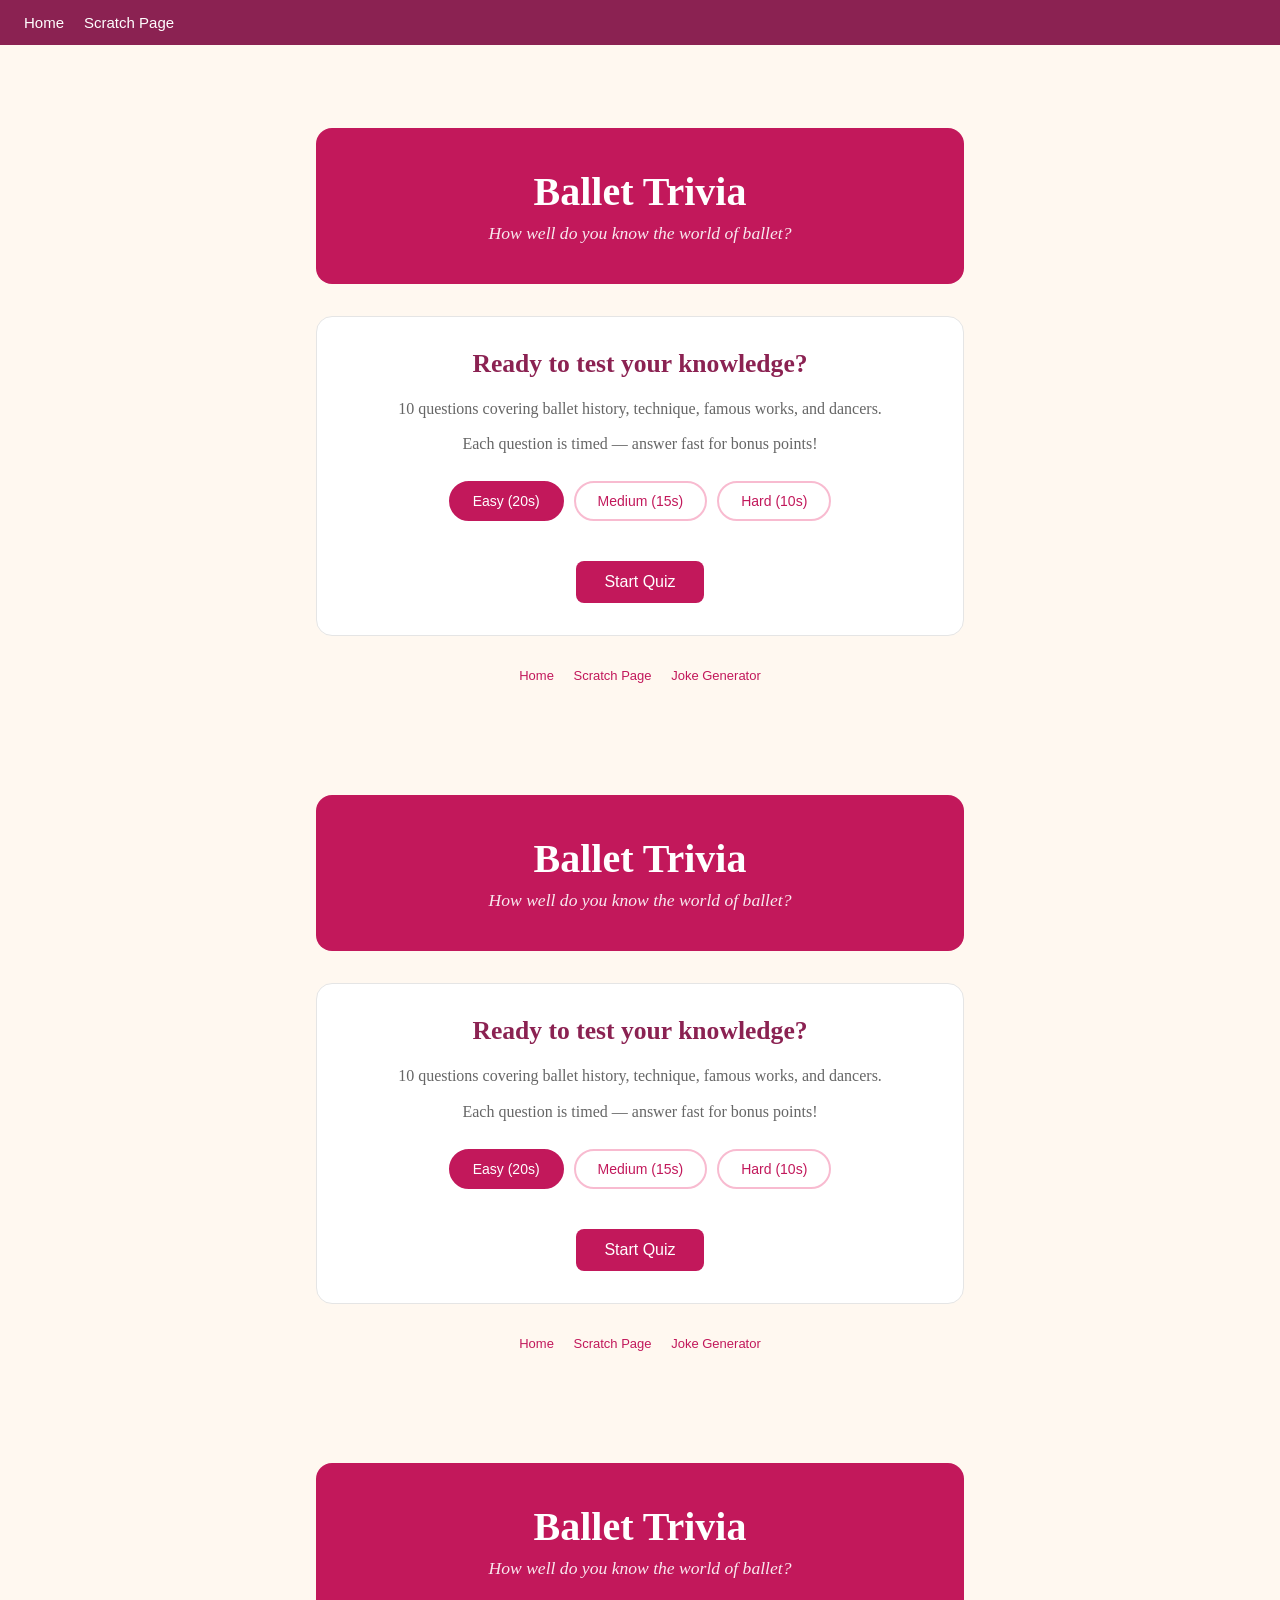
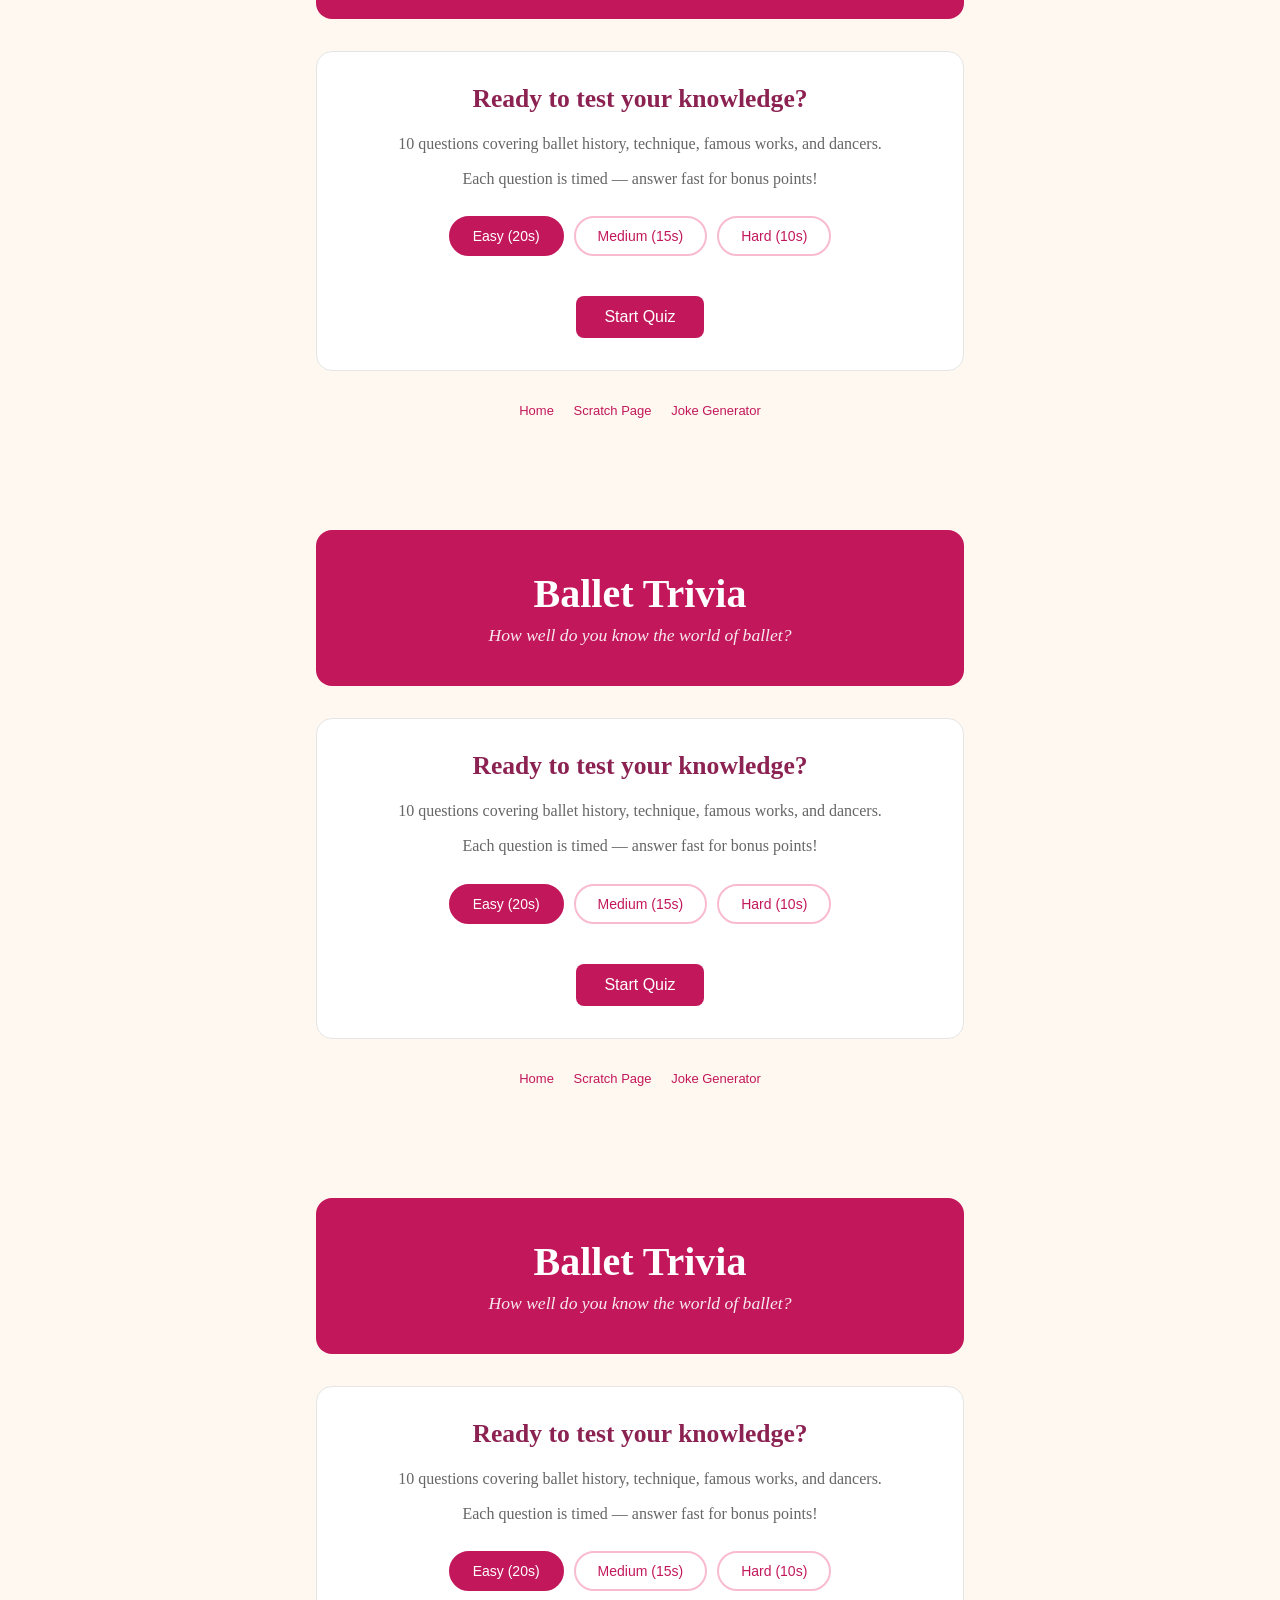
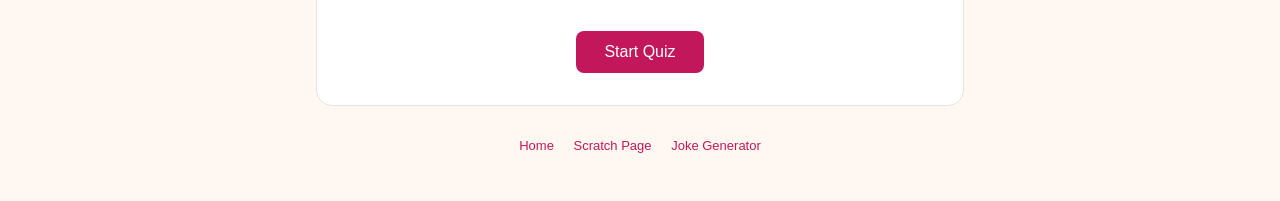
==== ballet-trivia.html @ 0a095e52 "Rename  ballet-trivia.html to ballet-trivia.html" ====
<!DOCTYPE html>
<html lang="en">
<head>
  <meta charset="UTF-8" />
  <meta name="viewport" content="width=device-width, initial-scale=1.0" />
  <title>Ballet Trivia</title>
  <style>
    * { box-sizing: border-box; margin: 0; padding: 0; }

    body {
      font-family: Georgia, serif;
      background-color: #fff8f0;
      color: #2c2c2c;
      min-height: 100vh;
      padding: 2rem 1rem;
    }

    #nav {
      background-color: #8b2252;
      padding: 14px 24px;
      display: flex;
      gap: 20px;
      position: fixed;
      top: 0;
      left: 0;
      right: 0;
      z-index: 100;
    }

    #nav a {
      color: #fff;
      text-decoration: none;
      font-size: 15px;
      font-family: Arial, sans-serif;
    }

    #nav a:hover { text-decoration: underline; }

    #wrapper {
      max-width: 680px;
      margin: 80px auto 0;
      padding: 1rem;
    }

    #hero {
      text-align: center;
      padding: 40px 20px;
      background-color: #c2185b;
      border-radius: 16px;
      color: #fff;
      margin-bottom: 2rem;
    }

    #hero h1 {
      font-size: 2.5rem;
      margin-bottom: 8px;
    }

    #hero p {
      font-size: 1.1rem;
      font-style: italic;
      opacity: 0.9;
    }

    .btn {
      padding: 12px 28px;
      background-color: #c2185b;
      color: #fff;
      border: none;
      border-radius: 8px;
      font-size: 16px;
      cursor: pointer;
      font-family: Arial, sans-serif;
      transition: background 0.2s, transform 0.1s;
      margin-top: 1rem;
    }

    .btn:hover { background-color: #8b2252; }
    .btn:active { transform: scale(0.97); }

    .btn.outline {
      background: #fff;
      color: #c2185b;
      border: 2px solid #c2185b;
    }

    .btn.outline:hover {
      background: #fce4ec;
    }

    #game-area {
      background: #fff;
      border: 1px solid #e5e5e5;
      border-radius: 16px;
      padding: 2rem;
      margin-bottom: 1.5rem;
    }

    #progress-bar-wrap {
      background: #f5e6ea;
      border-radius: 10px;
      height: 10px;
      margin-bottom: 1.5rem;
      overflow: hidden;
    }

    #progress-bar {
      height: 10px;
      background: #c2185b;
      border-radius: 10px;
      transition: width 0.4s;
    }

    #top-row {
      display: flex;
      justify-content: space-between;
      align-items: center;
      margin-bottom: 1.5rem;
      font-family: Arial, sans-serif;
      font-size: 14px;
      color: #888;
    }

    #timer {
      font-size: 22px;
      font-weight: bold;
      color: #c2185b;
      font-family: Arial, sans-serif;
    }

    #timer.warning { color: #e53935; }

    #question-num {
      font-size: 13px;
      color: #aaa;
      font-family: Arial, sans-serif;
    }

    #score-display {
      font-size: 14px;
      color: #8b2252;
      font-family: Arial, sans-serif;
      font-weight: bold;
    }

    #question {
      font-size: 1.3rem;
      line-height: 1.7;
      margin-bottom: 1.5rem;
      color: #2c2c2c;
    }

    .answer-btn {
      display: block;
      width: 100%;
      padding: 14px 18px;
      margin-bottom: 10px;
      background: #fff8f0;
      border: 1.5px solid #f8bbd0;
      border-radius: 10px;
      font-size: 15px;
      font-family: Georgia, serif;
      color: #2c2c2c;
      cursor: pointer;
      text-align: left;
      transition: background 0.15s, border-color 0.15s, transform 0.1s;
    }

    .answer-btn:hover {
      background: #fce4ec;
      border-color: #c2185b;
    }

    .answer-btn:active { transform: scale(0.98); }

    .answer-btn.correct {
      background: #e8f5e9;
      border-color: #43a047;
      color: #2e7d32;
    }

    .answer-btn.wrong {
      background: #ffebee;
      border-color: #e53935;
      color: #b71c1c;
    }

    .answer-btn.disabled {
      cursor: default;
      pointer-events: none;
    }

    #feedback {
      font-size: 15px;
      line-height: 1.6;
      margin-top: 1rem;
      padding: 12px 16px;
      border-radius: 8px;
      font-family: Arial, sans-serif;
      display: none;
    }

    #feedback.correct {
      background: #e8f5e9;
      color: #2e7d32;
      display: block;
    }

    #feedback.wrong {
      background: #ffebee;
      color: #b71c1c;
      display: block;
    }

    #result-area {
      background: #fff;
      border: 1px solid #e5e5e5;
      border-radius: 16px;
      padding: 2.5rem;
      text-align: center;
      display: none;
    }

    #result-area h2 {
      font-size: 2rem;
      color: #c2185b;
      margin-bottom: 1rem;
    }

    #final-score {
      font-size: 3.5rem;
      font-weight: bold;
      color: #8b2252;
      font-family: Arial, sans-serif;
    }

    #result-message {
      font-size: 1.1rem;
      color: #555;
      margin: 1rem 0;
      line-height: 1.7;
    }

    #result-breakdown {
      background: #fff8f0;
      border-radius: 10px;
      padding: 1rem;
      margin: 1rem 0;
      font-family: Arial, sans-serif;
      font-size: 14px;
      color: #888;
    }

    #start-area {
      text-align: center;
      padding: 2rem;
      background: #fff;
      border: 1px solid #e5e5e5;
      border-radius: 16px;
    }

    #start-area h2 {
      font-size: 1.6rem;
      color: #8b2252;
      margin-bottom: 1rem;
    }

    #start-area p {
      color: #666;
      font-size: 1rem;
      line-height: 1.7;
      margin-bottom: 0.5rem;
    }

    #difficulty {
      display: flex;
      gap: 10px;
      justify-content: center;
      flex-wrap: wrap;
      margin: 1.5rem 0;
    }

    .diff-btn {
      padding: 10px 22px;
      border: 2px solid #f8bbd0;
      border-radius: 20px;
      background: #fff;
      color: #c2185b;
      font-size: 14px;
      cursor: pointer;
      font-family: Arial, sans-serif;
      transition: all 0.15s;
    }

    .diff-btn:hover, .diff-btn.selected {
      background: #c2185b;
      color: #fff;
      border-color: #c2185b;
    }

    #footer {
      text-align: center;
      margin-top: 2rem;
      font-size: 13px;
      color: #aaa;
      font-family: Arial, sans-serif;
    }

    #footer a {
      color: #c2185b;
      text-decoration: none;
      margin: 0 8px;
    }
  </style>
</head>
<body>

<div id="nav">
  <a href="index.html">Home</a>
  <a href="scratch.html">Scratch Page</a>
</div>

<div id="wrapper">

  <div id="hero">
    <h1>Ballet Trivia</h1>
    <p>How well do you know the world of ballet?</p>
  </div>

  <div id="start-area">
    <h2>Ready to test your knowledge?</h2>
    <p>10 questions covering ballet history, technique, famous works, and dancers.</p>
    <p>Each question is timed — answer fast for bonus points!</p>
    <div id="difficulty">
      <button class="diff-btn selected" onclick="selectDiff(this, 'easy')">Easy (20s)</button>
      <button class="diff-btn" onclick="selectDiff(this, 'medium')">Medium (15s)</button>
      <button class="diff-btn" onclick="selectDiff(this, 'hard')">Hard (10s)</button>
    </div>
    <button class="btn" onclick="startGame()">Start Quiz</button>
  </div>

  <div id="game-area" style="display:none;">
    <div id="progress-bar-wrap">
      <div id="progress-bar" style="width:0%"></div>
    </div>
    <div id="top-row">
      <span id="question-num">Question 1 of 10</span>
      <span id="timer">15</span>
      <span id="score-display">Score: 0</span>
    </div>
    <p id="question"></p>
    <div id="answers"></div>
    <div id="feedback"></div>
    <div style="text-align:right; margin-top:1.5rem;">
      <button class="btn" id="next-btn" onclick="nextQuestion()" style="display:none;">Next Question</button>
    </div>
  </div>

  <div id="result-area">
    <h2>Quiz Complete!</h2>
    <div id="final-score"></div>
    <p id="result-message"></p>
    <div id="result-breakdown"></div>
    <button class="btn" onclick="restartGame()">Play Again</button>
    <button class="btn outline" onclick="window.location.href='scratch.html'" style="margin-left:10px;">Back to Scratch Page</button>
  </div>

  <div id="footer">
    <a href="index.html">Home</a>
    <a href="scratch.html">Scratch Page</a>
    <a href="joke-generator.html">Joke Generator</a>
  </div>

</div>

<script>
  const allQuestions = [
    {
      q: "Which famous ballet features the 'Dance of the Sugar Plum Fairy'?",
      answers: ["Swan Lake", "The Nutcracker", "Sleeping Beauty", "Giselle"],
      correct: 1,
      fact: "The Nutcracker was composed by Tchaikovsky and premiered in 1892. The Sugar Plum Fairy is one of its most iconic characters!"
    },
    {
      q: "What is the French term for a ballet dancer who is on the tips of their toes?",
      answers: ["En pointe", "Arabesque", "Plié", "Tendu"],
      correct: 0,
      fact: "En pointe refers to dancing on the very tips of the toes, supported by specially made pointe shoes with a hardened box."
    },
    {
      q: "Who composed the music for Swan Lake?",
      answers: ["Stravinsky", "Beethoven", "Tchaikovsky", "Mozart"],
      correct: 2,
      fact: "Pyotr Ilyich Tchaikovsky composed Swan Lake in 1875-76. He also composed The Nutcracker and Sleeping Beauty!"
    },
    {
      q: "What is a 'plié' in ballet?",
      answers: ["A jump", "A bending of the knees", "A spin", "A kick"],
      correct: 1,
      fact: "Plié comes from the French word meaning 'bent.' It is a fundamental movement where the dancer bends their knees while keeping their back straight."
    },
    {
      q: "Which ballet school is one of the oldest and most prestigious in the world?",
      answers: ["American Ballet Theatre", "Paris Opera Ballet School", "Bolshoi Ballet Academy", "Royal Ballet School"],
      correct: 1,
      fact: "The Paris Opera Ballet School was founded in 1713, making it one of the oldest ballet schools in the world!"
    },
    {
      q: "What is an 'arabesque' in ballet?",
      answers: ["A type of jump where both feet leave the floor", "A position where one leg is extended behind the body", "A fast spin on one foot", "A movement sliding the foot along the floor"],
      correct: 1,
      fact: "An arabesque is a position where the dancer stands on one leg with the other leg extended behind them at 90 degrees or higher."
    },
    {
      q: "Which famous male ballet dancer is known for defecting from the Soviet Union in 1961?",
      answers: ["Mikhail Baryshnikov", "Rudolf Nureyev", "Vaslav Nijinsky", "Carlos Acosta"],
      correct: 1,
      fact: "Rudolf Nureyev defected from the Soviet Union in 1961 at the Paris airport, becoming one of the most celebrated dancers of the 20th century."
    },
    {
      q: "What does 'pas de deux' mean in ballet?",
      answers: ["Step of one", "Step of two", "Dance of grace", "Jump together"],
      correct: 1,
      fact: "Pas de deux literally means 'step of two' in French. It is a dance duet typically performed by a male and female dancer together."
    },
    {
      q: "Which ballet tells the story of a girl who falls asleep for 100 years?",
      answers: ["Cinderella", "Giselle", "Sleeping Beauty", "The Firebird"],
      correct: 2,
      fact: "Sleeping Beauty (La Belle au Bois Dormant) was choreographed by Marius Petipa with music by Tchaikovsky, premiering in 1890."
    },
    {
      q: "What is the barre in ballet class used for?",
      answers: ["Jumping practice", "Support and balance during warm-up exercises", "Stretching after class", "Spinning practice"],
      correct: 1,
      fact: "The barre is a horizontal handrail used by dancers to maintain balance during warm-up exercises. Every ballet class begins with barre work!"
    },
    {
      q: "What is a 'pirouette' in ballet?",
      answers: ["A leap through the air", "A spin on one leg", "A slide across the floor", "A bow at the end of a performance"],
      correct: 1,
      fact: "A pirouette is a controlled spin on one leg. Dancers can perform multiple rotations in a single pirouette — sometimes more than 10!"
    },
    {
      q: "Which famous ballet company is based in Moscow, Russia?",
      answers: ["Royal Ballet", "Paris Opera Ballet", "Bolshoi Ballet", "New York City Ballet"],
      correct: 2,
      fact: "The Bolshoi Ballet was founded in 1776 and is one of the most famous ballet companies in the world, known for its grand and dramatic style."
    },
    {
      q: "What does 'grand jeté' mean?",
      answers: ["A small hop", "A large leap through the air", "A turn on two feet", "A slow walk across the stage"],
      correct: 1,
      fact: "Grand jeté means 'large throw' in French. It is a big leap where the dancer splits their legs in the air — one of the most spectacular moves in ballet!"
    },
    {
      q: "Who choreographed the original Swan Lake?",
      answers: ["George Balanchine", "Marius Petipa", "Jerome Robbins", "Roland Petit"],
      correct: 1,
      fact: "Marius Petipa, along with Lev Ivanov, choreographed the definitive version of Swan Lake in 1895, which is still performed today."
    },
    {
      q: "What is the name of the villain in Swan Lake?",
      answers: ["Drosselmeyer", "Carabosse", "Von Rothbart", "Loge"],
      correct: 2,
      fact: "Von Rothbart is the evil sorcerer in Swan Lake who transforms Princess Odette into a swan. He is one of ballet's most famous villains!"
    }
  ];

  let questions = [];
  let current = 0;
  let score = 0;
  let timer;
  let timeLeft;
  let difficulty = 'medium';
  let timeLimits = { easy: 20, medium: 15, hard: 10 };
  let answered = false;
  let correct = 0;
  let wrong = 0;

  function selectDiff(btn, d) {
    document.querySelectorAll('.diff-btn').forEach(b => b.classList.remove('selected'));
    btn.classList.add('selected');
    difficulty = d;
  }

  function shuffle(arr) {
    return arr.sort(() => Math.random() - 0.5);
  }

  function startGame() {
    questions = shuffle([...allQuestions]).slice(0, 10);
    current = 0;
    score = 0;
    correct = 0;
    wrong = 0;
    document.getElementById('start-area').style.display = 'none';
    document.getElementById('result-area').style.display = 'none';
    document.getElementById('game-area').style.display = 'block';
    showQuestion();
  }

  function showQuestion() {
    answered = false;
    const q = questions[current];
    document.getElementById('question-num').textContent = `Question ${current + 1} of ${questions.length}`;
    document.getElementById('score-display').textContent = `Score: ${score}`;
    document.getElementById('progress-bar').style.width = `${(current / questions.length) * 100}%`;
    document.getElementById('question').textContent = q.q;
    document.getElementById('feedback').className = '';
    document.getElementById('feedback').style.display = 'none';
    document.getElementById('next-btn').style.display = 'none';

    const answersDiv = document.getElementById('answers');
    answersDiv.innerHTML = '';
    q.answers.forEach((a, i) => {
      const btn = document.createElement('button');
      btn.className = 'answer-btn';
      btn.textContent = a;
      btn.onclick = () => selectAnswer(i);
      answersDiv.appendChild(btn);
    });

    startTimer();
  }

  function startTimer() {
    timeLeft = timeLimits[difficulty];
    const timerEl = document.getElementById('timer');
    timerEl.textContent = timeLeft;
    timerEl.className = '';
    clearInterval(timer);
    timer = setInterval(() => {
      timeLeft--;
      timerEl.textContent = timeLeft;
      if (timeLeft <= 5) timerEl.className = 'warning';
      if (timeLeft <= 0) {
        clearInterval(timer);
        timeOut();
      }
    }, 1000);
  }

  function timeOut() {
    answered = true;
    wrong++;
    const btns = document.querySelectorAll('.answer-btn');
    btns.forEach((b, i) => {
      b.classList.add('disabled');
      if (i === questions[current].correct) b.classList.add('correct');
    });
    const feedback = document.getElementById('feedback');
    feedback.className = 'wrong';
    feedback.textContent = "⏰ Time's up! " + questions[current].fact;
    document.getElementById('next-btn').style.display = 'inline-block';
  }

  function selectAnswer(index) {
    if (answered) return;
    answered = true;
    clearInterval(timer);

    const q = questions[current];
    const btns = document.querySelectorAll('.answer-btn');
    btns.forEach(b => b.classList.add('disabled'));

    const feedback = document.getElementById('feedback');

    if (index === q.correct) {
      btns[index].classList.add('correct');
      const bonus = Math.ceil(timeLeft / 3);
      score += 10 + bonus;
      correct++;
      feedback.className = 'correct';
      feedback.textContent = `✓ Correct! +${10 + bonus} points. ${q.fact}`;
    } else {
      btns[index].classList.add('wrong');
      btns[q.correct].classList.add('correct');
      wrong++;
      feedback.className = 'wrong';
      feedback.textContent = `✗ Not quite! The answer was "${q.answers[q.correct]}". ${q.fact}`;
    }

    document.getElementById('score-display').textContent = `Score: ${score}`;
    document.getElementById('next-btn').style.display = 'inline-block';
  }

  function nextQuestion() {
    current++;
    if (current >= questions.length) {
      showResult();
    } else {
      showQuestion();
    }
  }

  function showResult() {
    clearInterval(timer);
    document.getElementById('game-area').style.display = 'none';
    document.getElementById('result-area').style.display = 'block';
    document.getElementById('progress-bar').style.width = '100%';

    document.getElementById('final-score').textContent = score + ' pts';

    let message = '';
    const pct = correct / questions.length;
    if (pct === 1) message = "Perfect score! You are a true ballet expert — Brynn would be proud!";
    else if (pct >= 0.8) message = "Excellent! You really know your ballet. Just a couple to brush up on!";
    else if (pct >= 0.6) message = "Good job! You know a lot about ballet. Keep dancing and learning!";
    else if (pct >= 0.4) message = "Not bad! Ballet has a rich history — keep exploring and try again!";
    else message = "Keep learning! Ballet is a beautiful art form with so much to discover.";

    document.getElementById('result-message').textContent = message;
    document.getElementById('result-breakdown').innerHTML = `
      Correct: ${correct} &nbsp;|&nbsp; Wrong: ${wrong} &nbsp;|&nbsp; Total Score: ${score} pts
    `;
  }

  function restartGame() {
    document.getElementById('result-area').style.display = 'none';
    document.getElementById('start-area').style.display = 'block';
  }
</script>

</body>
</html> <!DOCTYPE html>
<html lang="en">
<head>
  <meta charset="UTF-8" />
  <meta name="viewport" content="width=device-width, initial-scale=1.0" />
  <title>Ballet Trivia</title>
  <style>
    * { box-sizing: border-box; margin: 0; padding: 0; }

    body {
      font-family: Georgia, serif;
      background-color: #fff8f0;
      color: #2c2c2c;
      min-height: 100vh;
      padding: 2rem 1rem;
    }

    #nav {
      background-color: #8b2252;
      padding: 14px 24px;
      display: flex;
      gap: 20px;
      position: fixed;
      top: 0;
      left: 0;
      right: 0;
      z-index: 100;
    }

    #nav a {
      color: #fff;
      text-decoration: none;
      font-size: 15px;
      font-family: Arial, sans-serif;
    }

    #nav a:hover { text-decoration: underline; }

    #wrapper {
      max-width: 680px;
      margin: 80px auto 0;
      padding: 1rem;
    }

    #hero {
      text-align: center;
      padding: 40px 20px;
      background-color: #c2185b;
      border-radius: 16px;
      color: #fff;
      margin-bottom: 2rem;
    }

    #hero h1 {
      font-size: 2.5rem;
      margin-bottom: 8px;
    }

    #hero p {
      font-size: 1.1rem;
      font-style: italic;
      opacity: 0.9;
    }

    .btn {
      padding: 12px 28px;
      background-color: #c2185b;
      color: #fff;
      border: none;
      border-radius: 8px;
      font-size: 16px;
      cursor: pointer;
      font-family: Arial, sans-serif;
      transition: background 0.2s, transform 0.1s;
      margin-top: 1rem;
    }

    .btn:hover { background-color: #8b2252; }
    .btn:active { transform: scale(0.97); }

    .btn.outline {
      background: #fff;
      color: #c2185b;
      border: 2px solid #c2185b;
    }

    .btn.outline:hover {
      background: #fce4ec;
    }

    #game-area {
      background: #fff;
      border: 1px solid #e5e5e5;
      border-radius: 16px;
      padding: 2rem;
      margin-bottom: 1.5rem;
    }

    #progress-bar-wrap {
      background: #f5e6ea;
      border-radius: 10px;
      height: 10px;
      margin-bottom: 1.5rem;
      overflow: hidden;
    }

    #progress-bar {
      height: 10px;
      background: #c2185b;
      border-radius: 10px;
      transition: width 0.4s;
    }

    #top-row {
      display: flex;
      justify-content: space-between;
      align-items: center;
      margin-bottom: 1.5rem;
      font-family: Arial, sans-serif;
      font-size: 14px;
      color: #888;
    }

    #timer {
      font-size: 22px;
      font-weight: bold;
      color: #c2185b;
      font-family: Arial, sans-serif;
    }

    #timer.warning { color: #e53935; }

    #question-num {
      font-size: 13px;
      color: #aaa;
      font-family: Arial, sans-serif;
    }

    #score-display {
      font-size: 14px;
      color: #8b2252;
      font-family: Arial, sans-serif;
      font-weight: bold;
    }

    #question {
      font-size: 1.3rem;
      line-height: 1.7;
      margin-bottom: 1.5rem;
      color: #2c2c2c;
    }

    .answer-btn {
      display: block;
      width: 100%;
      padding: 14px 18px;
      margin-bottom: 10px;
      background: #fff8f0;
      border: 1.5px solid #f8bbd0;
      border-radius: 10px;
      font-size: 15px;
      font-family: Georgia, serif;
      color: #2c2c2c;
      cursor: pointer;
      text-align: left;
      transition: background 0.15s, border-color 0.15s, transform 0.1s;
    }

    .answer-btn:hover {
      background: #fce4ec;
      border-color: #c2185b;
    }

    .answer-btn:active { transform: scale(0.98); }

    .answer-btn.correct {
      background: #e8f5e9;
      border-color: #43a047;
      color: #2e7d32;
    }

    .answer-btn.wrong {
      background: #ffebee;
      border-color: #e53935;
      color: #b71c1c;
    }

    .answer-btn.disabled {
      cursor: default;
      pointer-events: none;
    }

    #feedback {
      font-size: 15px;
      line-height: 1.6;
      margin-top: 1rem;
      padding: 12px 16px;
      border-radius: 8px;
      font-family: Arial, sans-serif;
      display: none;
    }

    #feedback.correct {
      background: #e8f5e9;
      color: #2e7d32;
      display: block;
    }

    #feedback.wrong {
      background: #ffebee;
      color: #b71c1c;
      display: block;
    }

    #result-area {
      background: #fff;
      border: 1px solid #e5e5e5;
      border-radius: 16px;
      padding: 2.5rem;
      text-align: center;
      display: none;
    }

    #result-area h2 {
      font-size: 2rem;
      color: #c2185b;
      margin-bottom: 1rem;
    }

    #final-score {
      font-size: 3.5rem;
      font-weight: bold;
      color: #8b2252;
      font-family: Arial, sans-serif;
    }

    #result-message {
      font-size: 1.1rem;
      color: #555;
      margin: 1rem 0;
      line-height: 1.7;
    }

    #result-breakdown {
      background: #fff8f0;
      border-radius: 10px;
      padding: 1rem;
      margin: 1rem 0;
      font-family: Arial, sans-serif;
      font-size: 14px;
      color: #888;
    }

    #start-area {
      text-align: center;
      padding: 2rem;
      background: #fff;
      border: 1px solid #e5e5e5;
      border-radius: 16px;
    }

    #start-area h2 {
      font-size: 1.6rem;
      color: #8b2252;
      margin-bottom: 1rem;
    }

    #start-area p {
      color: #666;
      font-size: 1rem;
      line-height: 1.7;
      margin-bottom: 0.5rem;
    }

    #difficulty {
      display: flex;
      gap: 10px;
      justify-content: center;
      flex-wrap: wrap;
      margin: 1.5rem 0;
    }

    .diff-btn {
      padding: 10px 22px;
      border: 2px solid #f8bbd0;
      border-radius: 20px;
      background: #fff;
      color: #c2185b;
      font-size: 14px;
      cursor: pointer;
      font-family: Arial, sans-serif;
      transition: all 0.15s;
    }

    .diff-btn:hover, .diff-btn.selected {
      background: #c2185b;
      color: #fff;
      border-color: #c2185b;
    }

    #footer {
      text-align: center;
      margin-top: 2rem;
      font-size: 13px;
      color: #aaa;
      font-family: Arial, sans-serif;
    }

    #footer a {
      color: #c2185b;
      text-decoration: none;
      margin: 0 8px;
    }
  </style>
</head>
<body>

<div id="nav">
  <a href="index.html">Home</a>
  <a href="scratch.html">Scratch Page</a>
</div>

<div id="wrapper">

  <div id="hero">
    <h1>Ballet Trivia</h1>
    <p>How well do you know the world of ballet?</p>
  </div>

  <div id="start-area">
    <h2>Ready to test your knowledge?</h2>
    <p>10 questions covering ballet history, technique, famous works, and dancers.</p>
    <p>Each question is timed — answer fast for bonus points!</p>
    <div id="difficulty">
      <button class="diff-btn selected" onclick="selectDiff(this, 'easy')">Easy (20s)</button>
      <button class="diff-btn" onclick="selectDiff(this, 'medium')">Medium (15s)</button>
      <button class="diff-btn" onclick="selectDiff(this, 'hard')">Hard (10s)</button>
    </div>
    <button class="btn" onclick="startGame()">Start Quiz</button>
  </div>

  <div id="game-area" style="display:none;">
    <div id="progress-bar-wrap">
      <div id="progress-bar" style="width:0%"></div>
    </div>
    <div id="top-row">
      <span id="question-num">Question 1 of 10</span>
      <span id="timer">15</span>
      <span id="score-display">Score: 0</span>
    </div>
    <p id="question"></p>
    <div id="answers"></div>
    <div id="feedback"></div>
    <div style="text-align:right; margin-top:1.5rem;">
      <button class="btn" id="next-btn" onclick="nextQuestion()" style="display:none;">Next Question</button>
    </div>
  </div>

  <div id="result-area">
    <h2>Quiz Complete!</h2>
    <div id="final-score"></div>
    <p id="result-message"></p>
    <div id="result-breakdown"></div>
    <button class="btn" onclick="restartGame()">Play Again</button>
    <button class="btn outline" onclick="window.location.href='scratch.html'" style="margin-left:10px;">Back to Scratch Page</button>
  </div>

  <div id="footer">
    <a href="index.html">Home</a>
    <a href="scratch.html">Scratch Page</a>
    <a href="joke-generator.html">Joke Generator</a>
  </div>

</div>

<script>
  const allQuestions = [
    {
      q: "Which famous ballet features the 'Dance of the Sugar Plum Fairy'?",
      answers: ["Swan Lake", "The Nutcracker", "Sleeping Beauty", "Giselle"],
      correct: 1,
      fact: "The Nutcracker was composed by Tchaikovsky and premiered in 1892. The Sugar Plum Fairy is one of its most iconic characters!"
    },
    {
      q: "What is the French term for a ballet dancer who is on the tips of their toes?",
      answers: ["En pointe", "Arabesque", "Plié", "Tendu"],
      correct: 0,
      fact: "En pointe refers to dancing on the very tips of the toes, supported by specially made pointe shoes with a hardened box."
    },
    {
      q: "Who composed the music for Swan Lake?",
      answers: ["Stravinsky", "Beethoven", "Tchaikovsky", "Mozart"],
      correct: 2,
      fact: "Pyotr Ilyich Tchaikovsky composed Swan Lake in 1875-76. He also composed The Nutcracker and Sleeping Beauty!"
    },
    {
      q: "What is a 'plié' in ballet?",
      answers: ["A jump", "A bending of the knees", "A spin", "A kick"],
      correct: 1,
      fact: "Plié comes from the French word meaning 'bent.' It is a fundamental movement where the dancer bends their knees while keeping their back straight."
    },
    {
      q: "Which ballet school is one of the oldest and most prestigious in the world?",
      answers: ["American Ballet Theatre", "Paris Opera Ballet School", "Bolshoi Ballet Academy", "Royal Ballet School"],
      correct: 1,
      fact: "The Paris Opera Ballet School was founded in 1713, making it one of the oldest ballet schools in the world!"
    },
    {
      q: "What is an 'arabesque' in ballet?",
      answers: ["A type of jump where both feet leave the floor", "A position where one leg is extended behind the body", "A fast spin on one foot", "A movement sliding the foot along the floor"],
      correct: 1,
      fact: "An arabesque is a position where the dancer stands on one leg with the other leg extended behind them at 90 degrees or higher."
    },
    {
      q: "Which famous male ballet dancer is known for defecting from the Soviet Union in 1961?",
      answers: ["Mikhail Baryshnikov", "Rudolf Nureyev", "Vaslav Nijinsky", "Carlos Acosta"],
      correct: 1,
      fact: "Rudolf Nureyev defected from the Soviet Union in 1961 at the Paris airport, becoming one of the most celebrated dancers of the 20th century."
    },
    {
      q: "What does 'pas de deux' mean in ballet?",
      answers: ["Step of one", "Step of two", "Dance of grace", "Jump together"],
      correct: 1,
      fact: "Pas de deux literally means 'step of two' in French. It is a dance duet typically performed by a male and female dancer together."
    },
    {
      q: "Which ballet tells the story of a girl who falls asleep for 100 years?",
      answers: ["Cinderella", "Giselle", "Sleeping Beauty", "The Firebird"],
      correct: 2,
      fact: "Sleeping Beauty (La Belle au Bois Dormant) was choreographed by Marius Petipa with music by Tchaikovsky, premiering in 1890."
    },
    {
      q: "What is the barre in ballet class used for?",
      answers: ["Jumping practice", "Support and balance during warm-up exercises", "Stretching after class", "Spinning practice"],
      correct: 1,
      fact: "The barre is a horizontal handrail used by dancers to maintain balance during warm-up exercises. Every ballet class begins with barre work!"
    },
    {
      q: "What is a 'pirouette' in ballet?",
      answers: ["A leap through the air", "A spin on one leg", "A slide across the floor", "A bow at the end of a performance"],
      correct: 1,
      fact: "A pirouette is a controlled spin on one leg. Dancers can perform multiple rotations in a single pirouette — sometimes more than 10!"
    },
    {
      q: "Which famous ballet company is based in Moscow, Russia?",
      answers: ["Royal Ballet", "Paris Opera Ballet", "Bolshoi Ballet", "New York City Ballet"],
      correct: 2,
      fact: "The Bolshoi Ballet was founded in 1776 and is one of the most famous ballet companies in the world, known for its grand and dramatic style."
    },
    {
      q: "What does 'grand jeté' mean?",
      answers: ["A small hop", "A large leap through the air", "A turn on two feet", "A slow walk across the stage"],
      correct: 1,
      fact: "Grand jeté means 'large throw' in French. It is a big leap where the dancer splits their legs in the air — one of the most spectacular moves in ballet!"
    },
    {
      q: "Who choreographed the original Swan Lake?",
      answers: ["George Balanchine", "Marius Petipa", "Jerome Robbins", "Roland Petit"],
      correct: 1,
      fact: "Marius Petipa, along with Lev Ivanov, choreographed the definitive version of Swan Lake in 1895, which is still performed today."
    },
    {
      q: "What is the name of the villain in Swan Lake?",
      answers: ["Drosselmeyer", "Carabosse", "Von Rothbart", "Loge"],
      correct: 2,
      fact: "Von Rothbart is the evil sorcerer in Swan Lake who transforms Princess Odette into a swan. He is one of ballet's most famous villains!"
    }
  ];

  let questions = [];
  let current = 0;
  let score = 0;
  let timer;
  let timeLeft;
  let difficulty = 'medium';
  let timeLimits = { easy: 20, medium: 15, hard: 10 };
  let answered = false;
  let correct = 0;
  let wrong = 0;

  function selectDiff(btn, d) {
    document.querySelectorAll('.diff-btn').forEach(b => b.classList.remove('selected'));
    btn.classList.add('selected');
    difficulty = d;
  }

  function shuffle(arr) {
    return arr.sort(() => Math.random() - 0.5);
  }

  function startGame() {
    questions = shuffle([...allQuestions]).slice(0, 10);
    current = 0;
    score = 0;
    correct = 0;
    wrong = 0;
    document.getElementById('start-area').style.display = 'none';
    document.getElementById('result-area').style.display = 'none';
    document.getElementById('game-area').style.display = 'block';
    showQuestion();
  }

  function showQuestion() {
    answered = false;
    const q = questions[current];
    document.getElementById('question-num').textContent = `Question ${current + 1} of ${questions.length}`;
    document.getElementById('score-display').textContent = `Score: ${score}`;
    document.getElementById('progress-bar').style.width = `${(current / questions.length) * 100}%`;
    document.getElementById('question').textContent = q.q;
    document.getElementById('feedback').className = '';
    document.getElementById('feedback').style.display = 'none';
    document.getElementById('next-btn').style.display = 'none';

    const answersDiv = document.getElementById('answers');
    answersDiv.innerHTML = '';
    q.answers.forEach((a, i) => {
      const btn = document.createElement('button');
      btn.className = 'answer-btn';
      btn.textContent = a;
      btn.onclick = () => selectAnswer(i);
      answersDiv.appendChild(btn);
    });

    startTimer();
  }

  function startTimer() {
    timeLeft = timeLimits[difficulty];
    const timerEl = document.getElementById('timer');
    timerEl.textContent = timeLeft;
    timerEl.className = '';
    clearInterval(timer);
    timer = setInterval(() => {
      timeLeft--;
      timerEl.textContent = timeLeft;
      if (timeLeft <= 5) timerEl.className = 'warning';
      if (timeLeft <= 0) {
        clearInterval(timer);
        timeOut();
      }
    }, 1000);
  }

  function timeOut() {
    answered = true;
    wrong++;
    const btns = document.querySelectorAll('.answer-btn');
    btns.forEach((b, i) => {
      b.classList.add('disabled');
      if (i === questions[current].correct) b.classList.add('correct');
    });
    const feedback = document.getElementById('feedback');
    feedback.className = 'wrong';
    feedback.textContent = "⏰ Time's up! " + questions[current].fact;
    document.getElementById('next-btn').style.display = 'inline-block';
  }

  function selectAnswer(index) {
    if (answered) return;
    answered = true;
    clearInterval(timer);

    const q = questions[current];
    const btns = document.querySelectorAll('.answer-btn');
    btns.forEach(b => b.classList.add('disabled'));

    const feedback = document.getElementById('feedback');

    if (index === q.correct) {
      btns[index].classList.add('correct');
      const bonus = Math.ceil(timeLeft / 3);
      score += 10 + bonus;
      correct++;
      feedback.className = 'correct';
      feedback.textContent = `✓ Correct! +${10 + bonus} points. ${q.fact}`;
    } else {
      btns[index].classList.add('wrong');
      btns[q.correct].classList.add('correct');
      wrong++;
      feedback.className = 'wrong';
      feedback.textContent = `✗ Not quite! The answer was "${q.answers[q.correct]}". ${q.fact}`;
    }

    document.getElementById('score-display').textContent = `Score: ${score}`;
    document.getElementById('next-btn').style.display = 'inline-block';
  }

  function nextQuestion() {
    current++;
    if (current >= questions.length) {
      showResult();
    } else {
      showQuestion();
    }
  }

  function showResult() {
    clearInterval(timer);
    document.getElementById('game-area').style.display = 'none';
    document.getElementById('result-area').style.display = 'block';
    document.getElementById('progress-bar').style.width = '100%';

    document.getElementById('final-score').textContent = score + ' pts';

    let message = '';
    const pct = correct / questions.length;
    if (pct === 1) message = "Perfect score! You are a true ballet expert — Brynn would be proud!";
    else if (pct >= 0.8) message = "Excellent! You really know your ballet. Just a couple to brush up on!";
    else if (pct >= 0.6) message = "Good job! You know a lot about ballet. Keep dancing and learning!";
    else if (pct >= 0.4) message = "Not bad! Ballet has a rich history — keep exploring and try again!";
    else message = "Keep learning! Ballet is a beautiful art form with so much to discover.";

    document.getElementById('result-message').textContent = message;
    document.getElementById('result-breakdown').innerHTML = `
      Correct: ${correct} &nbsp;|&nbsp; Wrong: ${wrong} &nbsp;|&nbsp; Total Score: ${score} pts
    `;
  }

  function restartGame() {
    document.getElementById('result-area').style.display = 'none';
    document.getElementById('start-area').style.display = 'block';
  }
</script>

</body>
</html><!DOCTYPE html>
<html lang="en">
<head>
  <meta charset="UTF-8" />
  <meta name="viewport" content="width=device-width, initial-scale=1.0" />
  <title>Ballet Trivia</title>
  <style>
    * { box-sizing: border-box; margin: 0; padding: 0; }

    body {
      font-family: Georgia, serif;
      background-color: #fff8f0;
      color: #2c2c2c;
      min-height: 100vh;
      padding: 2rem 1rem;
    }

    #nav {
      background-color: #8b2252;
      padding: 14px 24px;
      display: flex;
      gap: 20px;
      position: fixed;
      top: 0;
      left: 0;
      right: 0;
      z-index: 100;
    }

    #nav a {
      color: #fff;
      text-decoration: none;
      font-size: 15px;
      font-family: Arial, sans-serif;
    }

    #nav a:hover { text-decoration: underline; }

    #wrapper {
      max-width: 680px;
      margin: 80px auto 0;
      padding: 1rem;
    }

    #hero {
      text-align: center;
      padding: 40px 20px;
      background-color: #c2185b;
      border-radius: 16px;
      color: #fff;
      margin-bottom: 2rem;
    }

    #hero h1 {
      font-size: 2.5rem;
      margin-bottom: 8px;
    }

    #hero p {
      font-size: 1.1rem;
      font-style: italic;
      opacity: 0.9;
    }

    .btn {
      padding: 12px 28px;
      background-color: #c2185b;
      color: #fff;
      border: none;
      border-radius: 8px;
      font-size: 16px;
      cursor: pointer;
      font-family: Arial, sans-serif;
      transition: background 0.2s, transform 0.1s;
      margin-top: 1rem;
    }

    .btn:hover { background-color: #8b2252; }
    .btn:active { transform: scale(0.97); }

    .btn.outline {
      background: #fff;
      color: #c2185b;
      border: 2px solid #c2185b;
    }

    .btn.outline:hover {
      background: #fce4ec;
    }

    #game-area {
      background: #fff;
      border: 1px solid #e5e5e5;
      border-radius: 16px;
      padding: 2rem;
      margin-bottom: 1.5rem;
    }

    #progress-bar-wrap {
      background: #f5e6ea;
      border-radius: 10px;
      height: 10px;
      margin-bottom: 1.5rem;
      overflow: hidden;
    }

    #progress-bar {
      height: 10px;
      background: #c2185b;
      border-radius: 10px;
      transition: width 0.4s;
    }

    #top-row {
      display: flex;
      justify-content: space-between;
      align-items: center;
      margin-bottom: 1.5rem;
      font-family: Arial, sans-serif;
      font-size: 14px;
      color: #888;
    }

    #timer {
      font-size: 22px;
      font-weight: bold;
      color: #c2185b;
      font-family: Arial, sans-serif;
    }

    #timer.warning { color: #e53935; }

    #question-num {
      font-size: 13px;
      color: #aaa;
      font-family: Arial, sans-serif;
    }

    #score-display {
      font-size: 14px;
      color: #8b2252;
      font-family: Arial, sans-serif;
      font-weight: bold;
    }

    #question {
      font-size: 1.3rem;
      line-height: 1.7;
      margin-bottom: 1.5rem;
      color: #2c2c2c;
    }

    .answer-btn {
      display: block;
      width: 100%;
      padding: 14px 18px;
      margin-bottom: 10px;
      background: #fff8f0;
      border: 1.5px solid #f8bbd0;
      border-radius: 10px;
      font-size: 15px;
      font-family: Georgia, serif;
      color: #2c2c2c;
      cursor: pointer;
      text-align: left;
      transition: background 0.15s, border-color 0.15s, transform 0.1s;
    }

    .answer-btn:hover {
      background: #fce4ec;
      border-color: #c2185b;
    }

    .answer-btn:active { transform: scale(0.98); }

    .answer-btn.correct {
      background: #e8f5e9;
      border-color: #43a047;
      color: #2e7d32;
    }

    .answer-btn.wrong {
      background: #ffebee;
      border-color: #e53935;
      color: #b71c1c;
    }

    .answer-btn.disabled {
      cursor: default;
      pointer-events: none;
    }

    #feedback {
      font-size: 15px;
      line-height: 1.6;
      margin-top: 1rem;
      padding: 12px 16px;
      border-radius: 8px;
      font-family: Arial, sans-serif;
      display: none;
    }

    #feedback.correct {
      background: #e8f5e9;
      color: #2e7d32;
      display: block;
    }

    #feedback.wrong {
      background: #ffebee;
      color: #b71c1c;
      display: block;
    }

    #result-area {
      background: #fff;
      border: 1px solid #e5e5e5;
      border-radius: 16px;
      padding: 2.5rem;
      text-align: center;
      display: none;
    }

    #result-area h2 {
      font-size: 2rem;
      color: #c2185b;
      margin-bottom: 1rem;
    }

    #final-score {
      font-size: 3.5rem;
      font-weight: bold;
      color: #8b2252;
      font-family: Arial, sans-serif;
    }

    #result-message {
      font-size: 1.1rem;
      color: #555;
      margin: 1rem 0;
      line-height: 1.7;
    }

    #result-breakdown {
      background: #fff8f0;
      border-radius: 10px;
      padding: 1rem;
      margin: 1rem 0;
      font-family: Arial, sans-serif;
      font-size: 14px;
      color: #888;
    }

    #start-area {
      text-align: center;
      padding: 2rem;
      background: #fff;
      border: 1px solid #e5e5e5;
      border-radius: 16px;
    }

    #start-area h2 {
      font-size: 1.6rem;
      color: #8b2252;
      margin-bottom: 1rem;
    }

    #start-area p {
      color: #666;
      font-size: 1rem;
      line-height: 1.7;
      margin-bottom: 0.5rem;
    }

    #difficulty {
      display: flex;
      gap: 10px;
      justify-content: center;
      flex-wrap: wrap;
      margin: 1.5rem 0;
    }

    .diff-btn {
      padding: 10px 22px;
      border: 2px solid #f8bbd0;
      border-radius: 20px;
      background: #fff;
      color: #c2185b;
      font-size: 14px;
      cursor: pointer;
      font-family: Arial, sans-serif;
      transition: all 0.15s;
    }

    .diff-btn:hover, .diff-btn.selected {
      background: #c2185b;
      color: #fff;
      border-color: #c2185b;
    }

    #footer {
      text-align: center;
      margin-top: 2rem;
      font-size: 13px;
      color: #aaa;
      font-family: Arial, sans-serif;
    }

    #footer a {
      color: #c2185b;
      text-decoration: none;
      margin: 0 8px;
    }
  </style>
</head>
<body>

<div id="nav">
  <a href="index.html">Home</a>
  <a href="scratch.html">Scratch Page</a>
</div>

<div id="wrapper">

  <div id="hero">
    <h1>Ballet Trivia</h1>
    <p>How well do you know the world of ballet?</p>
  </div>

  <div id="start-area">
    <h2>Ready to test your knowledge?</h2>
    <p>10 questions covering ballet history, technique, famous works, and dancers.</p>
    <p>Each question is timed — answer fast for bonus points!</p>
    <div id="difficulty">
      <button class="diff-btn selected" onclick="selectDiff(this, 'easy')">Easy (20s)</button>
      <button class="diff-btn" onclick="selectDiff(this, 'medium')">Medium (15s)</button>
      <button class="diff-btn" onclick="selectDiff(this, 'hard')">Hard (10s)</button>
    </div>
    <button class="btn" onclick="startGame()">Start Quiz</button>
  </div>

  <div id="game-area" style="display:none;">
    <div id="progress-bar-wrap">
      <div id="progress-bar" style="width:0%"></div>
    </div>
    <div id="top-row">
      <span id="question-num">Question 1 of 10</span>
      <span id="timer">15</span>
      <span id="score-display">Score: 0</span>
    </div>
    <p id="question"></p>
    <div id="answers"></div>
    <div id="feedback"></div>
    <div style="text-align:right; margin-top:1.5rem;">
      <button class="btn" id="next-btn" onclick="nextQuestion()" style="display:none;">Next Question</button>
    </div>
  </div>

  <div id="result-area">
    <h2>Quiz Complete!</h2>
    <div id="final-score"></div>
    <p id="result-message"></p>
    <div id="result-breakdown"></div>
    <button class="btn" onclick="restartGame()">Play Again</button>
    <button class="btn outline" onclick="window.location.href='scratch.html'" style="margin-left:10px;">Back to Scratch Page</button>
  </div>

  <div id="footer">
    <a href="index.html">Home</a>
    <a href="scratch.html">Scratch Page</a>
    <a href="joke-generator.html">Joke Generator</a>
  </div>

</div>

<script>
  const allQuestions = [
    {
      q: "Which famous ballet features the 'Dance of the Sugar Plum Fairy'?",
      answers: ["Swan Lake", "The Nutcracker", "Sleeping Beauty", "Giselle"],
      correct: 1,
      fact: "The Nutcracker was composed by Tchaikovsky and premiered in 1892. The Sugar Plum Fairy is one of its most iconic characters!"
    },
    {
      q: "What is the French term for a ballet dancer who is on the tips of their toes?",
      answers: ["En pointe", "Arabesque", "Plié", "Tendu"],
      correct: 0,
      fact: "En pointe refers to dancing on the very tips of the toes, supported by specially made pointe shoes with a hardened box."
    },
    {
      q: "Who composed the music for Swan Lake?",
      answers: ["Stravinsky", "Beethoven", "Tchaikovsky", "Mozart"],
      correct: 2,
      fact: "Pyotr Ilyich Tchaikovsky composed Swan Lake in 1875-76. He also composed The Nutcracker and Sleeping Beauty!"
    },
    {
      q: "What is a 'plié' in ballet?",
      answers: ["A jump", "A bending of the knees", "A spin", "A kick"],
      correct: 1,
      fact: "Plié comes from the French word meaning 'bent.' It is a fundamental movement where the dancer bends their knees while keeping their back straight."
    },
    {
      q: "Which ballet school is one of the oldest and most prestigious in the world?",
      answers: ["American Ballet Theatre", "Paris Opera Ballet School", "Bolshoi Ballet Academy", "Royal Ballet School"],
      correct: 1,
      fact: "The Paris Opera Ballet School was founded in 1713, making it one of the oldest ballet schools in the world!"
    },
    {
      q: "What is an 'arabesque' in ballet?",
      answers: ["A type of jump where both feet leave the floor", "A position where one leg is extended behind the body", "A fast spin on one foot", "A movement sliding the foot along the floor"],
      correct: 1,
      fact: "An arabesque is a position where the dancer stands on one leg with the other leg extended behind them at 90 degrees or higher."
    },
    {
      q: "Which famous male ballet dancer is known for defecting from the Soviet Union in 1961?",
      answers: ["Mikhail Baryshnikov", "Rudolf Nureyev", "Vaslav Nijinsky", "Carlos Acosta"],
      correct: 1,
      fact: "Rudolf Nureyev defected from the Soviet Union in 1961 at the Paris airport, becoming one of the most celebrated dancers of the 20th century."
    },
    {
      q: "What does 'pas de deux' mean in ballet?",
      answers: ["Step of one", "Step of two", "Dance of grace", "Jump together"],
      correct: 1,
      fact: "Pas de deux literally means 'step of two' in French. It is a dance duet typically performed by a male and female dancer together."
    },
    {
      q: "Which ballet tells the story of a girl who falls asleep for 100 years?",
      answers: ["Cinderella", "Giselle", "Sleeping Beauty", "The Firebird"],
      correct: 2,
      fact: "Sleeping Beauty (La Belle au Bois Dormant) was choreographed by Marius Petipa with music by Tchaikovsky, premiering in 1890."
    },
    {
      q: "What is the barre in ballet class used for?",
      answers: ["Jumping practice", "Support and balance during warm-up exercises", "Stretching after class", "Spinning practice"],
      correct: 1,
      fact: "The barre is a horizontal handrail used by dancers to maintain balance during warm-up exercises. Every ballet class begins with barre work!"
    },
    {
      q: "What is a 'pirouette' in ballet?",
      answers: ["A leap through the air", "A spin on one leg", "A slide across the floor", "A bow at the end of a performance"],
      correct: 1,
      fact: "A pirouette is a controlled spin on one leg. Dancers can perform multiple rotations in a single pirouette — sometimes more than 10!"
    },
    {
      q: "Which famous ballet company is based in Moscow, Russia?",
      answers: ["Royal Ballet", "Paris Opera Ballet", "Bolshoi Ballet", "New York City Ballet"],
      correct: 2,
      fact: "The Bolshoi Ballet was founded in 1776 and is one of the most famous ballet companies in the world, known for its grand and dramatic style."
    },
    {
      q: "What does 'grand jeté' mean?",
      answers: ["A small hop", "A large leap through the air", "A turn on two feet", "A slow walk across the stage"],
      correct: 1,
      fact: "Grand jeté means 'large throw' in French. It is a big leap where the dancer splits their legs in the air — one of the most spectacular moves in ballet!"
    },
    {
      q: "Who choreographed the original Swan Lake?",
      answers: ["George Balanchine", "Marius Petipa", "Jerome Robbins", "Roland Petit"],
      correct: 1,
      fact: "Marius Petipa, along with Lev Ivanov, choreographed the definitive version of Swan Lake in 1895, which is still performed today."
    },
    {
      q: "What is the name of the villain in Swan Lake?",
      answers: ["Drosselmeyer", "Carabosse", "Von Rothbart", "Loge"],
      correct: 2,
      fact: "Von Rothbart is the evil sorcerer in Swan Lake who transforms Princess Odette into a swan. He is one of ballet's most famous villains!"
    }
  ];

  let questions = [];
  let current = 0;
  let score = 0;
  let timer;
  let timeLeft;
  let difficulty = 'medium';
  let timeLimits = { easy: 20, medium: 15, hard: 10 };
  let answered = false;
  let correct = 0;
  let wrong = 0;

  function selectDiff(btn, d) {
    document.querySelectorAll('.diff-btn').forEach(b => b.classList.remove('selected'));
    btn.classList.add('selected');
    difficulty = d;
  }

  function shuffle(arr) {
    return arr.sort(() => Math.random() - 0.5);
  }

  function startGame() {
    questions = shuffle([...allQuestions]).slice(0, 10);
    current = 0;
    score = 0;
    correct = 0;
    wrong = 0;
    document.getElementById('start-area').style.display = 'none';
    document.getElementById('result-area').style.display = 'none';
    document.getElementById('game-area').style.display = 'block';
    showQuestion();
  }

  function showQuestion() {
    answered = false;
    const q = questions[current];
    document.getElementById('question-num').textContent = `Question ${current + 1} of ${questions.length}`;
    document.getElementById('score-display').textContent = `Score: ${score}`;
    document.getElementById('progress-bar').style.width = `${(current / questions.length) * 100}%`;
    document.getElementById('question').textContent = q.q;
    document.getElementById('feedback').className = '';
    document.getElementById('feedback').style.display = 'none';
    document.getElementById('next-btn').style.display = 'none';

    const answersDiv = document.getElementById('answers');
    answersDiv.innerHTML = '';
    q.answers.forEach((a, i) => {
      const btn = document.createElement('button');
      btn.className = 'answer-btn';
      btn.textContent = a;
      btn.onclick = () => selectAnswer(i);
      answersDiv.appendChild(btn);
    });

    startTimer();
  }

  function startTimer() {
    timeLeft = timeLimits[difficulty];
    const timerEl = document.getElementById('timer');
    timerEl.textContent = timeLeft;
    timerEl.className = '';
    clearInterval(timer);
    timer = setInterval(() => {
      timeLeft--;
      timerEl.textContent = timeLeft;
      if (timeLeft <= 5) timerEl.className = 'warning';
      if (timeLeft <= 0) {
        clearInterval(timer);
        timeOut();
      }
    }, 1000);
  }

  function timeOut() {
    answered = true;
    wrong++;
    const btns = document.querySelectorAll('.answer-btn');
    btns.forEach((b, i) => {
      b.classList.add('disabled');
      if (i === questions[current].correct) b.classList.add('correct');
    });
    const feedback = document.getElementById('feedback');
    feedback.className = 'wrong';
    feedback.textContent = "⏰ Time's up! " + questions[current].fact;
    document.getElementById('next-btn').style.display = 'inline-block';
  }

  function selectAnswer(index) {
    if (answered) return;
    answered = true;
    clearInterval(timer);

    const q = questions[current];
    const btns = document.querySelectorAll('.answer-btn');
    btns.forEach(b => b.classList.add('disabled'));

    const feedback = document.getElementById('feedback');

    if (index === q.correct) {
      btns[index].classList.add('correct');
      const bonus = Math.ceil(timeLeft / 3);
      score += 10 + bonus;
      correct++;
      feedback.className = 'correct';
      feedback.textContent = `✓ Correct! +${10 + bonus} points. ${q.fact}`;
    } else {
      btns[index].classList.add('wrong');
      btns[q.correct].classList.add('correct');
      wrong++;
      feedback.className = 'wrong';
      feedback.textContent = `✗ Not quite! The answer was "${q.answers[q.correct]}". ${q.fact}`;
    }

    document.getElementById('score-display').textContent = `Score: ${score}`;
    document.getElementById('next-btn').style.display = 'inline-block';
  }

  function nextQuestion() {
    current++;
    if (current >= questions.length) {
      showResult();
    } else {
      showQuestion();
    }
  }

  function showResult() {
    clearInterval(timer);
    document.getElementById('game-area').style.display = 'none';
    document.getElementById('result-area').style.display = 'block';
    document.getElementById('progress-bar').style.width = '100%';

    document.getElementById('final-score').textContent = score + ' pts';

    let message = '';
    const pct = correct / questions.length;
    if (pct === 1) message = "Perfect score! You are a true ballet expert — Brynn would be proud!";
    else if (pct >= 0.8) message = "Excellent! You really know your ballet. Just a couple to brush up on!";
    else if (pct >= 0.6) message = "Good job! You know a lot about ballet. Keep dancing and learning!";
    else if (pct >= 0.4) message = "Not bad! Ballet has a rich history — keep exploring and try again!";
    else message = "Keep learning! Ballet is a beautiful art form with so much to discover.";

    document.getElementById('result-message').textContent = message;
    document.getElementById('result-breakdown').innerHTML = `
      Correct: ${correct} &nbsp;|&nbsp; Wrong: ${wrong} &nbsp;|&nbsp; Total Score: ${score} pts
    `;
  }

  function restartGame() {
    document.getElementById('result-area').style.display = 'none';
    document.getElementById('start-area').style.display = 'block';
  }
</script>

</body><!DOCTYPE html>
<html lang="en">
<head>
  <meta charset="UTF-8" />
  <meta name="viewport" content="width=device-width, initial-scale=1.0" />
  <title>Ballet Trivia</title>
  <style>
    * { box-sizing: border-box; margin: 0; padding: 0; }

    body {
      font-family: Georgia, serif;
      background-color: #fff8f0;
      color: #2c2c2c;
      min-height: 100vh;
      padding: 2rem 1rem;
    }

    #nav {
      background-color: #8b2252;
      padding: 14px 24px;
      display: flex;
      gap: 20px;
      position: fixed;
      top: 0;
      left: 0;
      right: 0;
      z-index: 100;
    }

    #nav a {
      color: #fff;
      text-decoration: none;
      font-size: 15px;
      font-family: Arial, sans-serif;
    }

    #nav a:hover { text-decoration: underline; }

    #wrapper {
      max-width: 680px;
      margin: 80px auto 0;
      padding: 1rem;
    }

    #hero {
      text-align: center;
      padding: 40px 20px;
      background-color: #c2185b;
      border-radius: 16px;
      color: #fff;
      margin-bottom: 2rem;
    }

    #hero h1 {
      font-size: 2.5rem;
      margin-bottom: 8px;
    }

    #hero p {
      font-size: 1.1rem;
      font-style: italic;
      opacity: 0.9;
    }

    .btn {
      padding: 12px 28px;
      background-color: #c2185b;
      color: #fff;
      border: none;
      border-radius: 8px;
      font-size: 16px;
      cursor: pointer;
      font-family: Arial, sans-serif;
      transition: background 0.2s, transform 0.1s;
      margin-top: 1rem;
    }

    .btn:hover { background-color: #8b2252; }
    .btn:active { transform: scale(0.97); }

    .btn.outline {
      background: #fff;
      color: #c2185b;
      border: 2px solid #c2185b;
    }

    .btn.outline:hover {
      background: #fce4ec;
    }

    #game-area {
      background: #fff;
      border: 1px solid #e5e5e5;
      border-radius: 16px;
      padding: 2rem;
      margin-bottom: 1.5rem;
    }

    #progress-bar-wrap {
      background: #f5e6ea;
      border-radius: 10px;
      height: 10px;
      margin-bottom: 1.5rem;
      overflow: hidden;
    }

    #progress-bar {
      height: 10px;
      background: #c2185b;
      border-radius: 10px;
      transition: width 0.4s;
    }

    #top-row {
      display: flex;
      justify-content: space-between;
      align-items: center;
      margin-bottom: 1.5rem;
      font-family: Arial, sans-serif;
      font-size: 14px;
      color: #888;
    }

    #timer {
      font-size: 22px;
      font-weight: bold;
      color: #c2185b;
      font-family: Arial, sans-serif;
    }

    #timer.warning { color: #e53935; }

    #question-num {
      font-size: 13px;
      color: #aaa;
      font-family: Arial, sans-serif;
    }

    #score-display {
      font-size: 14px;
      color: #8b2252;
      font-family: Arial, sans-serif;
      font-weight: bold;
    }

    #question {
      font-size: 1.3rem;
      line-height: 1.7;
      margin-bottom: 1.5rem;
      color: #2c2c2c;
    }

    .answer-btn {
      display: block;
      width: 100%;
      padding: 14px 18px;
      margin-bottom: 10px;
      background: #fff8f0;
      border: 1.5px solid #f8bbd0;
      border-radius: 10px;
      font-size: 15px;
      font-family: Georgia, serif;
      color: #2c2c2c;
      cursor: pointer;
      text-align: left;
      transition: background 0.15s, border-color 0.15s, transform 0.1s;
    }

    .answer-btn:hover {
      background: #fce4ec;
      border-color: #c2185b;
    }

    .answer-btn:active { transform: scale(0.98); }

    .answer-btn.correct {
      background: #e8f5e9;
      border-color: #43a047;
      color: #2e7d32;
    }

    .answer-btn.wrong {
      background: #ffebee;
      border-color: #e53935;
      color: #b71c1c;
    }

    .answer-btn.disabled {
      cursor: default;
      pointer-events: none;
    }

    #feedback {
      font-size: 15px;
      line-height: 1.6;
      margin-top: 1rem;
      padding: 12px 16px;
      border-radius: 8px;
      font-family: Arial, sans-serif;
      display: none;
    }

    #feedback.correct {
      background: #e8f5e9;
      color: #2e7d32;
      display: block;
    }

    #feedback.wrong {
      background: #ffebee;
      color: #b71c1c;
      display: block;
    }

    #result-area {
      background: #fff;
      border: 1px solid #e5e5e5;
      border-radius: 16px;
      padding: 2.5rem;
      text-align: center;
      display: none;
    }

    #result-area h2 {
      font-size: 2rem;
      color: #c2185b;
      margin-bottom: 1rem;
    }

    #final-score {
      font-size: 3.5rem;
      font-weight: bold;
      color: #8b2252;
      font-family: Arial, sans-serif;
    }

    #result-message {
      font-size: 1.1rem;
      color: #555;
      margin: 1rem 0;
      line-height: 1.7;
    }

    #result-breakdown {
      background: #fff8f0;
      border-radius: 10px;
      padding: 1rem;
      margin: 1rem 0;
      font-family: Arial, sans-serif;
      font-size: 14px;
      color: #888;
    }

    #start-area {
      text-align: center;
      padding: 2rem;
      background: #fff;
      border: 1px solid #e5e5e5;
      border-radius: 16px;
    }

    #start-area h2 {
      font-size: 1.6rem;
      color: #8b2252;
      margin-bottom: 1rem;
    }

    #start-area p {
      color: #666;
      font-size: 1rem;
      line-height: 1.7;
      margin-bottom: 0.5rem;
    }

    #difficulty {
      display: flex;
      gap: 10px;
      justify-content: center;
      flex-wrap: wrap;
      margin: 1.5rem 0;
    }

    .diff-btn {
      padding: 10px 22px;
      border: 2px solid #f8bbd0;
      border-radius: 20px;
      background: #fff;
      color: #c2185b;
      font-size: 14px;
      cursor: pointer;
      font-family: Arial, sans-serif;
      transition: all 0.15s;
    }

    .diff-btn:hover, .diff-btn.selected {
      background: #c2185b;
      color: #fff;
      border-color: #c2185b;
    }

    #footer {
      text-align: center;
      margin-top: 2rem;
      font-size: 13px;
      color: #aaa;
      font-family: Arial, sans-serif;
    }

    #footer a {
      color: #c2185b;
      text-decoration: none;
      margin: 0 8px;
    }
  </style>
</head>
<body>

<div id="nav">
  <a href="index.html">Home</a>
  <a href="scratch.html">Scratch Page</a>
</div>

<div id="wrapper">

  <div id="hero">
    <h1>Ballet Trivia</h1>
    <p>How well do you know the world of ballet?</p>
  </div>

  <div id="start-area">
    <h2>Ready to test your knowledge?</h2>
    <p>10 questions covering ballet history, technique, famous works, and dancers.</p>
    <p>Each question is timed — answer fast for bonus points!</p>
    <div id="difficulty">
      <button class="diff-btn selected" onclick="selectDiff(this, 'easy')">Easy (20s)</button>
      <button class="diff-btn" onclick="selectDiff(this, 'medium')">Medium (15s)</button>
      <button class="diff-btn" onclick="selectDiff(this, 'hard')">Hard (10s)</button>
    </div>
    <button class="btn" onclick="startGame()">Start Quiz</button>
  </div>

  <div id="game-area" style="display:none;">
    <div id="progress-bar-wrap">
      <div id="progress-bar" style="width:0%"></div>
    </div>
    <div id="top-row">
      <span id="question-num">Question 1 of 10</span>
      <span id="timer">15</span>
      <span id="score-display">Score: 0</span>
    </div>
    <p id="question"></p>
    <div id="answers"></div>
    <div id="feedback"></div>
    <div style="text-align:right; margin-top:1.5rem;">
      <button class="btn" id="next-btn" onclick="nextQuestion()" style="display:none;">Next Question</button>
    </div>
  </div>

  <div id="result-area">
    <h2>Quiz Complete!</h2>
    <div id="final-score"></div>
    <p id="result-message"></p>
    <div id="result-breakdown"></div>
    <button class="btn" onclick="restartGame()">Play Again</button>
    <button class="btn outline" onclick="window.location.href='scratch.html'" style="margin-left:10px;">Back to Scratch Page</button>
  </div>

  <div id="footer">
    <a href="index.html">Home</a>
    <a href="scratch.html">Scratch Page</a>
    <a href="joke-generator.html">Joke Generator</a>
  </div>

</div>

<script>
  const allQuestions = [
    {
      q: "Which famous ballet features the 'Dance of the Sugar Plum Fairy'?",
      answers: ["Swan Lake", "The Nutcracker", "Sleeping Beauty", "Giselle"],
      correct: 1,
      fact: "The Nutcracker was composed by Tchaikovsky and premiered in 1892. The Sugar Plum Fairy is one of its most iconic characters!"
    },
    {
      q: "What is the French term for a ballet dancer who is on the tips of their toes?",
      answers: ["En pointe", "Arabesque", "Plié", "Tendu"],
      correct: 0,
      fact: "En pointe refers to dancing on the very tips of the toes, supported by specially made pointe shoes with a hardened box."
    },
    {
      q: "Who composed the music for Swan Lake?",
      answers: ["Stravinsky", "Beethoven", "Tchaikovsky", "Mozart"],
      correct: 2,
      fact: "Pyotr Ilyich Tchaikovsky composed Swan Lake in 1875-76. He also composed The Nutcracker and Sleeping Beauty!"
    },
    {
      q: "What is a 'plié' in ballet?",
      answers: ["A jump", "A bending of the knees", "A spin", "A kick"],
      correct: 1,
      fact: "Plié comes from the French word meaning 'bent.' It is a fundamental movement where the dancer bends their knees while keeping their back straight."
    },
    {
      q: "Which ballet school is one of the oldest and most prestigious in the world?",
      answers: ["American Ballet Theatre", "Paris Opera Ballet School", "Bolshoi Ballet Academy", "Royal Ballet School"],
      correct: 1,
      fact: "The Paris Opera Ballet School was founded in 1713, making it one of the oldest ballet schools in the world!"
    },
    {
      q: "What is an 'arabesque' in ballet?",
      answers: ["A type of jump where both feet leave the floor", "A position where one leg is extended behind the body", "A fast spin on one foot", "A movement sliding the foot along the floor"],
      correct: 1,
      fact: "An arabesque is a position where the dancer stands on one leg with the other leg extended behind them at 90 degrees or higher."
    },
    {
      q: "Which famous male ballet dancer is known for defecting from the Soviet Union in 1961?",
      answers: ["Mikhail Baryshnikov", "Rudolf Nureyev", "Vaslav Nijinsky", "Carlos Acosta"],
      correct: 1,
      fact: "Rudolf Nureyev defected from the Soviet Union in 1961 at the Paris airport, becoming one of the most celebrated dancers of the 20th century."
    },
    {
      q: "What does 'pas de deux' mean in ballet?",
      answers: ["Step of one", "Step of two", "Dance of grace", "Jump together"],
      correct: 1,
      fact: "Pas de deux literally means 'step of two' in French. It is a dance duet typically performed by a male and female dancer together."
    },
    {
      q: "Which ballet tells the story of a girl who falls asleep for 100 years?",
      answers: ["Cinderella", "Giselle", "Sleeping Beauty", "The Firebird"],
      correct: 2,
      fact: "Sleeping Beauty (La Belle au Bois Dormant) was choreographed by Marius Petipa with music by Tchaikovsky, premiering in 1890."
    },
    {
      q: "What is the barre in ballet class used for?",
      answers: ["Jumping practice", "Support and balance during warm-up exercises", "Stretching after class", "Spinning practice"],
      correct: 1,
      fact: "The barre is a horizontal handrail used by dancers to maintain balance during warm-up exercises. Every ballet class begins with barre work!"
    },
    {
      q: "What is a 'pirouette' in ballet?",
      answers: ["A leap through the air", "A spin on one leg", "A slide across the floor", "A bow at the end of a performance"],
      correct: 1,
      fact: "A pirouette is a controlled spin on one leg. Dancers can perform multiple rotations in a single pirouette — sometimes more than 10!"
    },
    {
      q: "Which famous ballet company is based in Moscow, Russia?",
      answers: ["Royal Ballet", "Paris Opera Ballet", "Bolshoi Ballet", "New York City Ballet"],
      correct: 2,
      fact: "The Bolshoi Ballet was founded in 1776 and is one of the most famous ballet companies in the world, known for its grand and dramatic style."
    },
    {
      q: "What does 'grand jeté' mean?",
      answers: ["A small hop", "A large leap through the air", "A turn on two feet", "A slow walk across the stage"],
      correct: 1,
      fact: "Grand jeté means 'large throw' in French. It is a big leap where the dancer splits their legs in the air — one of the most spectacular moves in ballet!"
    },
    {
      q: "Who choreographed the original Swan Lake?",
      answers: ["George Balanchine", "Marius Petipa", "Jerome Robbins", "Roland Petit"],
      correct: 1,
      fact: "Marius Petipa, along with Lev Ivanov, choreographed the definitive version of Swan Lake in 1895, which is still performed today."
    },
    {
      q: "What is the name of the villain in Swan Lake?",
      answers: ["Drosselmeyer", "Carabosse", "Von Rothbart", "Loge"],
      correct: 2,
      fact: "Von Rothbart is the evil sorcerer in Swan Lake who transforms Princess Odette into a swan. He is one of ballet's most famous villains!"
    }
  ];

  let questions = [];
  let current = 0;
  let score = 0;
  let timer;
  let timeLeft;
  let difficulty = 'medium';
  let timeLimits = { easy: 20, medium: 15, hard: 10 };
  let answered = false;
  let correct = 0;
  let wrong = 0;

  function selectDiff(btn, d) {
    document.querySelectorAll('.diff-btn').forEach(b => b.classList.remove('selected'));
    btn.classList.add('selected');
    difficulty = d;
  }

  function shuffle(arr) {
    return arr.sort(() => Math.random() - 0.5);
  }

  function startGame() {
    questions = shuffle([...allQuestions]).slice(0, 10);
    current = 0;
    score = 0;
    correct = 0;
    wrong = 0;
    document.getElementById('start-area').style.display = 'none';
    document.getElementById('result-area').style.display = 'none';
    document.getElementById('game-area').style.display = 'block';
    showQuestion();
  }

  function showQuestion() {
    answered = false;
    const q = questions[current];
    document.getElementById('question-num').textContent = `Question ${current + 1} of ${questions.length}`;
    document.getElementById('score-display').textContent = `Score: ${score}`;
    document.getElementById('progress-bar').style.width = `${(current / questions.length) * 100}%`;
    document.getElementById('question').textContent = q.q;
    document.getElementById('feedback').className = '';
    document.getElementById('feedback').style.display = 'none';
    document.getElementById('next-btn').style.display = 'none';

    const answersDiv = document.getElementById('answers');
    answersDiv.innerHTML = '';
    q.answers.forEach((a, i) => {
      const btn = document.createElement('button');
      btn.className = 'answer-btn';
      btn.textContent = a;
      btn.onclick = () => selectAnswer(i);
      answersDiv.appendChild(btn);
    });

    startTimer();
  }

  function startTimer() {
    timeLeft = timeLimits[difficulty];
    const timerEl = document.getElementById('timer');
    timerEl.textContent = timeLeft;
    timerEl.className = '';
    clearInterval(timer);
    timer = setInterval(() => {
      timeLeft--;
      timerEl.textContent = timeLeft;
      if (timeLeft <= 5) timerEl.className = 'warning';
      if (timeLeft <= 0) {
        clearInterval(timer);
        timeOut();
      }
    }, 1000);
  }

  function timeOut() {
    answered = true;
    wrong++;
    const btns = document.querySelectorAll('.answer-btn');
    btns.forEach((b, i) => {
      b.classList.add('disabled');
      if (i === questions[current].correct) b.classList.add('correct');
    });
    const feedback = document.getElementById('feedback');
    feedback.className = 'wrong';
    feedback.textContent = "⏰ Time's up! " + questions[current].fact;
    document.getElementById('next-btn').style.display = 'inline-block';
  }

  function selectAnswer(index) {
    if (answered) return;
    answered = true;
    clearInterval(timer);

    const q = questions[current];
    const btns = document.querySelectorAll('.answer-btn');
    btns.forEach(b => b.classList.add('disabled'));

    const feedback = document.getElementById('feedback');

    if (index === q.correct) {
      btns[index].classList.add('correct');
      const bonus = Math.ceil(timeLeft / 3);
      score += 10 + bonus;
      correct++;
      feedback.className = 'correct';
      feedback.textContent = `✓ Correct! +${10 + bonus} points. ${q.fact}`;
    } else {
      btns[index].classList.add('wrong');
      btns[q.correct].classList.add('correct');
      wrong++;
      feedback.className = 'wrong';
      feedback.textContent = `✗ Not quite! The answer was "${q.answers[q.correct]}". ${q.fact}`;
    }

    document.getElementById('score-display').textContent = `Score: ${score}`;
    document.getElementById('next-btn').style.display = 'inline-block';
  }

  function nextQuestion() {
    current++;
    if (current >= questions.length) {
      showResult();
    } else {
      showQuestion();
    }
  }

  function showResult() {
    clearInterval(timer);
    document.getElementById('game-area').style.display = 'none';
    document.getElementById('result-area').style.display = 'block';
    document.getElementById('progress-bar').style.width = '100%';

    document.getElementById('final-score').textContent = score + ' pts';

    let message = '';
    const pct = correct / questions.length;
    if (pct === 1) message = "Perfect score! You are a true ballet expert — Brynn would be proud!";
    else if (pct >= 0.8) message = "Excellent! You really know your ballet. Just a couple to brush up on!";
    else if (pct >= 0.6) message = "Good job! You know a lot about ballet. Keep dancing and learning!";
    else if (pct >= 0.4) message = "Not bad! Ballet has a rich history — keep exploring and try again!";
    else message = "Keep learning! Ballet is a beautiful art form with so much to discover.";

    document.getElementById('result-message').textContent = message;
    document.getElementById('result-breakdown').innerHTML = `
      Correct: ${correct} &nbsp;|&nbsp; Wrong: ${wrong} &nbsp;|&nbsp; Total Score: ${score} pts
    `;
  }

  function restartGame() {
    document.getElementById('result-area').style.display = 'none';
    document.getElementById('start-area').style.display = 'block';
  }
</script>

</body>
</html>     <!DOCTYPE html>
<html lang="en">
<head>
  <meta charset="UTF-8" />
  <meta name="viewport" content="width=device-width, initial-scale=1.0" />
  <title>Ballet Trivia</title>
  <style>
    * { box-sizing: border-box; margin: 0; padding: 0; }

    body {
      font-family: Georgia, serif;
      background-color: #fff8f0;
      color: #2c2c2c;
      min-height: 100vh;
      padding: 2rem 1rem;
    }

    #nav {
      background-color: #8b2252;
      padding: 14px 24px;
      display: flex;
      gap: 20px;
      position: fixed;
      top: 0;
      left: 0;
      right: 0;
      z-index: 100;
    }

    #nav a {
      color: #fff;
      text-decoration: none;
      font-size: 15px;
      font-family: Arial, sans-serif;
    }

    #nav a:hover { text-decoration: underline; }

    #wrapper {
      max-width: 680px;
      margin: 80px auto 0;
      padding: 1rem;
    }

    #hero {
      text-align: center;
      padding: 40px 20px;
      background-color: #c2185b;
      border-radius: 16px;
      color: #fff;
      margin-bottom: 2rem;
    }

    #hero h1 {
      font-size: 2.5rem;
      margin-bottom: 8px;
    }

    #hero p {
      font-size: 1.1rem;
      font-style: italic;
      opacity: 0.9;
    }

    .btn {
      padding: 12px 28px;
      background-color: #c2185b;
      color: #fff;
      border: none;
      border-radius: 8px;
      font-size: 16px;
      cursor: pointer;
      font-family: Arial, sans-serif;
      transition: background 0.2s, transform 0.1s;
      margin-top: 1rem;
    }

    .btn:hover { background-color: #8b2252; }
    .btn:active { transform: scale(0.97); }

    .btn.outline {
      background: #fff;
      color: #c2185b;
      border: 2px solid #c2185b;
    }

    .btn.outline:hover {
      background: #fce4ec;
    }

    #game-area {
      background: #fff;
      border: 1px solid #e5e5e5;
      border-radius: 16px;
      padding: 2rem;
      margin-bottom: 1.5rem;
    }

    #progress-bar-wrap {
      background: #f5e6ea;
      border-radius: 10px;
      height: 10px;
      margin-bottom: 1.5rem;
      overflow: hidden;
    }

    #progress-bar {
      height: 10px;
      background: #c2185b;
      border-radius: 10px;
      transition: width 0.4s;
    }

    #top-row {
      display: flex;
      justify-content: space-between;
      align-items: center;
      margin-bottom: 1.5rem;
      font-family: Arial, sans-serif;
      font-size: 14px;
      color: #888;
    }

    #timer {
      font-size: 22px;
      font-weight: bold;
      color: #c2185b;
      font-family: Arial, sans-serif;
    }

    #timer.warning { color: #e53935; }

    #question-num {
      font-size: 13px;
      color: #aaa;
      font-family: Arial, sans-serif;
    }

    #score-display {
      font-size: 14px;
      color: #8b2252;
      font-family: Arial, sans-serif;
      font-weight: bold;
    }

    #question {
      font-size: 1.3rem;
      line-height: 1.7;
      margin-bottom: 1.5rem;
      color: #2c2c2c;
    }

    .answer-btn {
      display: block;
      width: 100%;
      padding: 14px 18px;
      margin-bottom: 10px;
      background: #fff8f0;
      border: 1.5px solid #f8bbd0;
      border-radius: 10px;
      font-size: 15px;
      font-family: Georgia, serif;
      color: #2c2c2c;
      cursor: pointer;
      text-align: left;
      transition: background 0.15s, border-color 0.15s, transform 0.1s;
    }

    .answer-btn:hover {
      background: #fce4ec;
      border-color: #c2185b;
    }

    .answer-btn:active { transform: scale(0.98); }

    .answer-btn.correct {
      background: #e8f5e9;
      border-color: #43a047;
      color: #2e7d32;
    }

    .answer-btn.wrong {
      background: #ffebee;
      border-color: #e53935;
      color: #b71c1c;
    }

    .answer-btn.disabled {
      cursor: default;
      pointer-events: none;
    }

    #feedback {
      font-size: 15px;
      line-height: 1.6;
      margin-top: 1rem;
      padding: 12px 16px;
      border-radius: 8px;
      font-family: Arial, sans-serif;
      display: none;
    }

    #feedback.correct {
      background: #e8f5e9;
      color: #2e7d32;
      display: block;
    }

    #feedback.wrong {
      background: #ffebee;
      color: #b71c1c;
      display: block;
    }

    #result-area {
      background: #fff;
      border: 1px solid #e5e5e5;
      border-radius: 16px;
      padding: 2.5rem;
      text-align: center;
      display: none;
    }

    #result-area h2 {
      font-size: 2rem;
      color: #c2185b;
      margin-bottom: 1rem;
    }

    #final-score {
      font-size: 3.5rem;
      font-weight: bold;
      color: #8b2252;
      font-family: Arial, sans-serif;
    }

    #result-message {
      font-size: 1.1rem;
      color: #555;
      margin: 1rem 0;
      line-height: 1.7;
    }

    #result-breakdown {
      background: #fff8f0;
      border-radius: 10px;
      padding: 1rem;
      margin: 1rem 0;
      font-family: Arial, sans-serif;
      font-size: 14px;
      color: #888;
    }

    #start-area {
      text-align: center;
      padding: 2rem;
      background: #fff;
      border: 1px solid #e5e5e5;
      border-radius: 16px;
    }

    #start-area h2 {
      font-size: 1.6rem;
      color: #8b2252;
      margin-bottom: 1rem;
    }

    #start-area p {
      color: #666;
      font-size: 1rem;
      line-height: 1.7;
      margin-bottom: 0.5rem;
    }

    #difficulty {
      display: flex;
      gap: 10px;
      justify-content: center;
      flex-wrap: wrap;
      margin: 1.5rem 0;
    }

    .diff-btn {
      padding: 10px 22px;
      border: 2px solid #f8bbd0;
      border-radius: 20px;
      background: #fff;
      color: #c2185b;
      font-size: 14px;
      cursor: pointer;
      font-family: Arial, sans-serif;
      transition: all 0.15s;
    }

    .diff-btn:hover, .diff-btn.selected {
      background: #c2185b;
      color: #fff;
      border-color: #c2185b;
    }

    #footer {
      text-align: center;
      margin-top: 2rem;
      font-size: 13px;
      color: #aaa;
      font-family: Arial, sans-serif;
    }

    #footer a {
      color: #c2185b;
      text-decoration: none;
      margin: 0 8px;
    }
  </style>
</head>
<body>

<div id="nav">
  <a href="index.html">Home</a>
  <a href="scratch.html">Scratch Page</a>
</div>

<div id="wrapper">

  <div id="hero">
    <h1>Ballet Trivia</h1>
    <p>How well do you know the world of ballet?</p>
  </div>

  <div id="start-area">
    <h2>Ready to test your knowledge?</h2>
    <p>10 questions covering ballet history, technique, famous works, and dancers.</p>
    <p>Each question is timed — answer fast for bonus points!</p>
    <div id="difficulty">
      <button class="diff-btn selected" onclick="selectDiff(this, 'easy')">Easy (20s)</button>
      <button class="diff-btn" onclick="selectDiff(this, 'medium')">Medium (15s)</button>
      <button class="diff-btn" onclick="selectDiff(this, 'hard')">Hard (10s)</button>
    </div>
    <button class="btn" onclick="startGame()">Start Quiz</button>
  </div>

  <div id="game-area" style="display:none;">
    <div id="progress-bar-wrap">
      <div id="progress-bar" style="width:0%"></div>
    </div>
    <div id="top-row">
      <span id="question-num">Question 1 of 10</span>
      <span id="timer">15</span>
      <span id="score-display">Score: 0</span>
    </div>
    <p id="question"></p>
    <div id="answers"></div>
    <div id="feedback"></div>
    <div style="text-align:right; margin-top:1.5rem;">
      <button class="btn" id="next-btn" onclick="nextQuestion()" style="display:none;">Next Question</button>
    </div>
  </div>

  <div id="result-area">
    <h2>Quiz Complete!</h2>
    <div id="final-score"></div>
    <p id="result-message"></p>
    <div id="result-breakdown"></div>
    <button class="btn" onclick="restartGame()">Play Again</button>
    <button class="btn outline" onclick="window.location.href='scratch.html'" style="margin-left:10px;">Back to Scratch Page</button>
  </div>

  <div id="footer">
    <a href="index.html">Home</a>
    <a href="scratch.html">Scratch Page</a>
    <a href="joke-generator.html">Joke Generator</a>
  </div>

</div>

<script>
  const allQuestions = [
    {
      q: "Which famous ballet features the 'Dance of the Sugar Plum Fairy'?",
      answers: ["Swan Lake", "The Nutcracker", "Sleeping Beauty", "Giselle"],
      correct: 1,
      fact: "The Nutcracker was composed by Tchaikovsky and premiered in 1892. The Sugar Plum Fairy is one of its most iconic characters!"
    },
    {
      q: "What is the French term for a ballet dancer who is on the tips of their toes?",
      answers: ["En pointe", "Arabesque", "Plié", "Tendu"],
      correct: 0,
      fact: "En pointe refers to dancing on the very tips of the toes, supported by specially made pointe shoes with a hardened box."
    },
    {
      q: "Who composed the music for Swan Lake?",
      answers: ["Stravinsky", "Beethoven", "Tchaikovsky", "Mozart"],
      correct: 2,
      fact: "Pyotr Ilyich Tchaikovsky composed Swan Lake in 1875-76. He also composed The Nutcracker and Sleeping Beauty!"
    },
    {
      q: "What is a 'plié' in ballet?",
      answers: ["A jump", "A bending of the knees", "A spin", "A kick"],
      correct: 1,
      fact: "Plié comes from the French word meaning 'bent.' It is a fundamental movement where the dancer bends their knees while keeping their back straight."
    },
    {
      q: "Which ballet school is one of the oldest and most prestigious in the world?",
      answers: ["American Ballet Theatre", "Paris Opera Ballet School", "Bolshoi Ballet Academy", "Royal Ballet School"],
      correct: 1,
      fact: "The Paris Opera Ballet School was founded in 1713, making it one of the oldest ballet schools in the world!"
    },
    {
      q: "What is an 'arabesque' in ballet?",
      answers: ["A type of jump where both feet leave the floor", "A position where one leg is extended behind the body", "A fast spin on one foot", "A movement sliding the foot along the floor"],
      correct: 1,
      fact: "An arabesque is a position where the dancer stands on one leg with the other leg extended behind them at 90 degrees or higher."
    },
    {
      q: "Which famous male ballet dancer is known for defecting from the Soviet Union in 1961?",
      answers: ["Mikhail Baryshnikov", "Rudolf Nureyev", "Vaslav Nijinsky", "Carlos Acosta"],
      correct: 1,
      fact: "Rudolf Nureyev defected from the Soviet Union in 1961 at the Paris airport, becoming one of the most celebrated dancers of the 20th century."
    },
    {
      q: "What does 'pas de deux' mean in ballet?",
      answers: ["Step of one", "Step of two", "Dance of grace", "Jump together"],
      correct: 1,
      fact: "Pas de deux literally means 'step of two' in French. It is a dance duet typically performed by a male and female dancer together."
    },
    {
      q: "Which ballet tells the story of a girl who falls asleep for 100 years?",
      answers: ["Cinderella", "Giselle", "Sleeping Beauty", "The Firebird"],
      correct: 2,
      fact: "Sleeping Beauty (La Belle au Bois Dormant) was choreographed by Marius Petipa with music by Tchaikovsky, premiering in 1890."
    },
    {
      q: "What is the barre in ballet class used for?",
      answers: ["Jumping practice", "Support and balance during warm-up exercises", "Stretching after class", "Spinning practice"],
      correct: 1,
      fact: "The barre is a horizontal handrail used by dancers to maintain balance during warm-up exercises. Every ballet class begins with barre work!"
    },
    {
      q: "What is a 'pirouette' in ballet?",
      answers: ["A leap through the air", "A spin on one leg", "A slide across the floor", "A bow at the end of a performance"],
      correct: 1,
      fact: "A pirouette is a controlled spin on one leg. Dancers can perform multiple rotations in a single pirouette — sometimes more than 10!"
    },
    {
      q: "Which famous ballet company is based in Moscow, Russia?",
      answers: ["Royal Ballet", "Paris Opera Ballet", "Bolshoi Ballet", "New York City Ballet"],
      correct: 2,
      fact: "The Bolshoi Ballet was founded in 1776 and is one of the most famous ballet companies in the world, known for its grand and dramatic style."
    },
    {
      q: "What does 'grand jeté' mean?",
      answers: ["A small hop", "A large leap through the air", "A turn on two feet", "A slow walk across the stage"],
      correct: 1,
      fact: "Grand jeté means 'large throw' in French. It is a big leap where the dancer splits their legs in the air — one of the most spectacular moves in ballet!"
    },
    {
      q: "Who choreographed the original Swan Lake?",
      answers: ["George Balanchine", "Marius Petipa", "Jerome Robbins", "Roland Petit"],
      correct: 1,
      fact: "Marius Petipa, along with Lev Ivanov, choreographed the definitive version of Swan Lake in 1895, which is still performed today."
    },
    {
      q: "What is the name of the villain in Swan Lake?",
      answers: ["Drosselmeyer", "Carabosse", "Von Rothbart", "Loge"],
      correct: 2,
      fact: "Von Rothbart is the evil sorcerer in Swan Lake who transforms Princess Odette into a swan. He is one of ballet's most famous villains!"
    }
  ];

  let questions = [];
  let current = 0;
  let score = 0;
  let timer;
  let timeLeft;
  let difficulty = 'medium';
  let timeLimits = { easy: 20, medium: 15, hard: 10 };
  let answered = false;
  let correct = 0;
  let wrong = 0;

  function selectDiff(btn, d) {
    document.querySelectorAll('.diff-btn').forEach(b => b.classList.remove('selected'));
    btn.classList.add('selected');
    difficulty = d;
  }

  function shuffle(arr) {
    return arr.sort(() => Math.random() - 0.5);
  }

  function startGame() {
    questions = shuffle([...allQuestions]).slice(0, 10);
    current = 0;
    score = 0;
    correct = 0;
    wrong = 0;
    document.getElementById('start-area').style.display = 'none';
    document.getElementById('result-area').style.display = 'none';
    document.getElementById('game-area').style.display = 'block';
    showQuestion();
  }

  function showQuestion() {
    answered = false;
    const q = questions[current];
    document.getElementById('question-num').textContent = `Question ${current + 1} of ${questions.length}`;
    document.getElementById('score-display').textContent = `Score: ${score}`;
    document.getElementById('progress-bar').style.width = `${(current / questions.length) * 100}%`;
    document.getElementById('question').textContent = q.q;
    document.getElementById('feedback').className = '';
    document.getElementById('feedback').style.display = 'none';
    document.getElementById('next-btn').style.display = 'none';

    const answersDiv = document.getElementById('answers');
    answersDiv.innerHTML = '';
    q.answers.forEach((a, i) => {
      const btn = document.createElement('button');
      btn.className = 'answer-btn';
      btn.textContent = a;
      btn.onclick = () => selectAnswer(i);
      answersDiv.appendChild(btn);
    });

    startTimer();
  }

  function startTimer() {
    timeLeft = timeLimits[difficulty];
    const timerEl = document.getElementById('timer');
    timerEl.textContent = timeLeft;
    timerEl.className = '';
    clearInterval(timer);
    timer = setInterval(() => {
      timeLeft--;
      timerEl.textContent = timeLeft;
      if (timeLeft <= 5) timerEl.className = 'warning';
      if (timeLeft <= 0) {
        clearInterval(timer);
        timeOut();
      }
    }, 1000);
  }

  function timeOut() {
    answered = true;
    wrong++;
    const btns = document.querySelectorAll('.answer-btn');
    btns.forEach((b, i) => {
      b.classList.add('disabled');
      if (i === questions[current].correct) b.classList.add('correct');
    });
    const feedback = document.getElementById('feedback');
    feedback.className = 'wrong';
    feedback.textContent = "⏰ Time's up! " + questions[current].fact;
    document.getElementById('next-btn').style.display = 'inline-block';
  }

  function selectAnswer(index) {
    if (answered) return;
    answered = true;
    clearInterval(timer);

    const q = questions[current];
    const btns = document.querySelectorAll('.answer-btn');
    btns.forEach(b => b.classList.add('disabled'));

    const feedback = document.getElementById('feedback');

    if (index === q.correct) {
      btns[index].classList.add('correct');
      const bonus = Math.ceil(timeLeft / 3);
      score += 10 + bonus;
      correct++;
      feedback.className = 'correct';
      feedback.textContent = `✓ Correct! +${10 + bonus} points. ${q.fact}`;
    } else {
      btns[index].classList.add('wrong');
      btns[q.correct].classList.add('correct');
      wrong++;
      feedback.className = 'wrong';
      feedback.textContent = `✗ Not quite! The answer was "${q.answers[q.correct]}". ${q.fact}`;
    }

    document.getElementById('score-display').textContent = `Score: ${score}`;
    document.getElementById('next-btn').style.display = 'inline-block';
  }

  function nextQuestion() {
    current++;
    if (current >= questions.length) {
      showResult();
    } else {
      showQuestion();
    }
  }

  function showResult() {
    clearInterval(timer);
    document.getElementById('game-area').style.display = 'none';
    document.getElementById('result-area').style.display = 'block';
    document.getElementById('progress-bar').style.width = '100%';

    document.getElementById('final-score').textContent = score + ' pts';

    let message = '';
    const pct = correct / questions.length;
    if (pct === 1) message = "Perfect score! You are a true ballet expert — Brynn would be proud!";
    else if (pct >= 0.8) message = "Excellent! You really know your ballet. Just a couple to brush up on!";
    else if (pct >= 0.6) message = "Good job! You know a lot about ballet. Keep dancing and learning!";
    else if (pct >= 0.4) message = "Not bad! Ballet has a rich history — keep exploring and try again!";
    else message = "Keep learning! Ballet is a beautiful art form with so much to discover.";

    document.getElementById('result-message').textContent = message;
    document.getElementById('result-breakdown').innerHTML = `
      Correct: ${correct} &nbsp;|&nbsp; Wrong: ${wrong} &nbsp;|&nbsp; Total Score: ${score} pts
    `;
  }

  function restartGame() {
    document.getElementById('result-area').style.display = 'none';
    document.getElementById('start-area').style.display = 'block';
  }
</script>

</body>
</html>
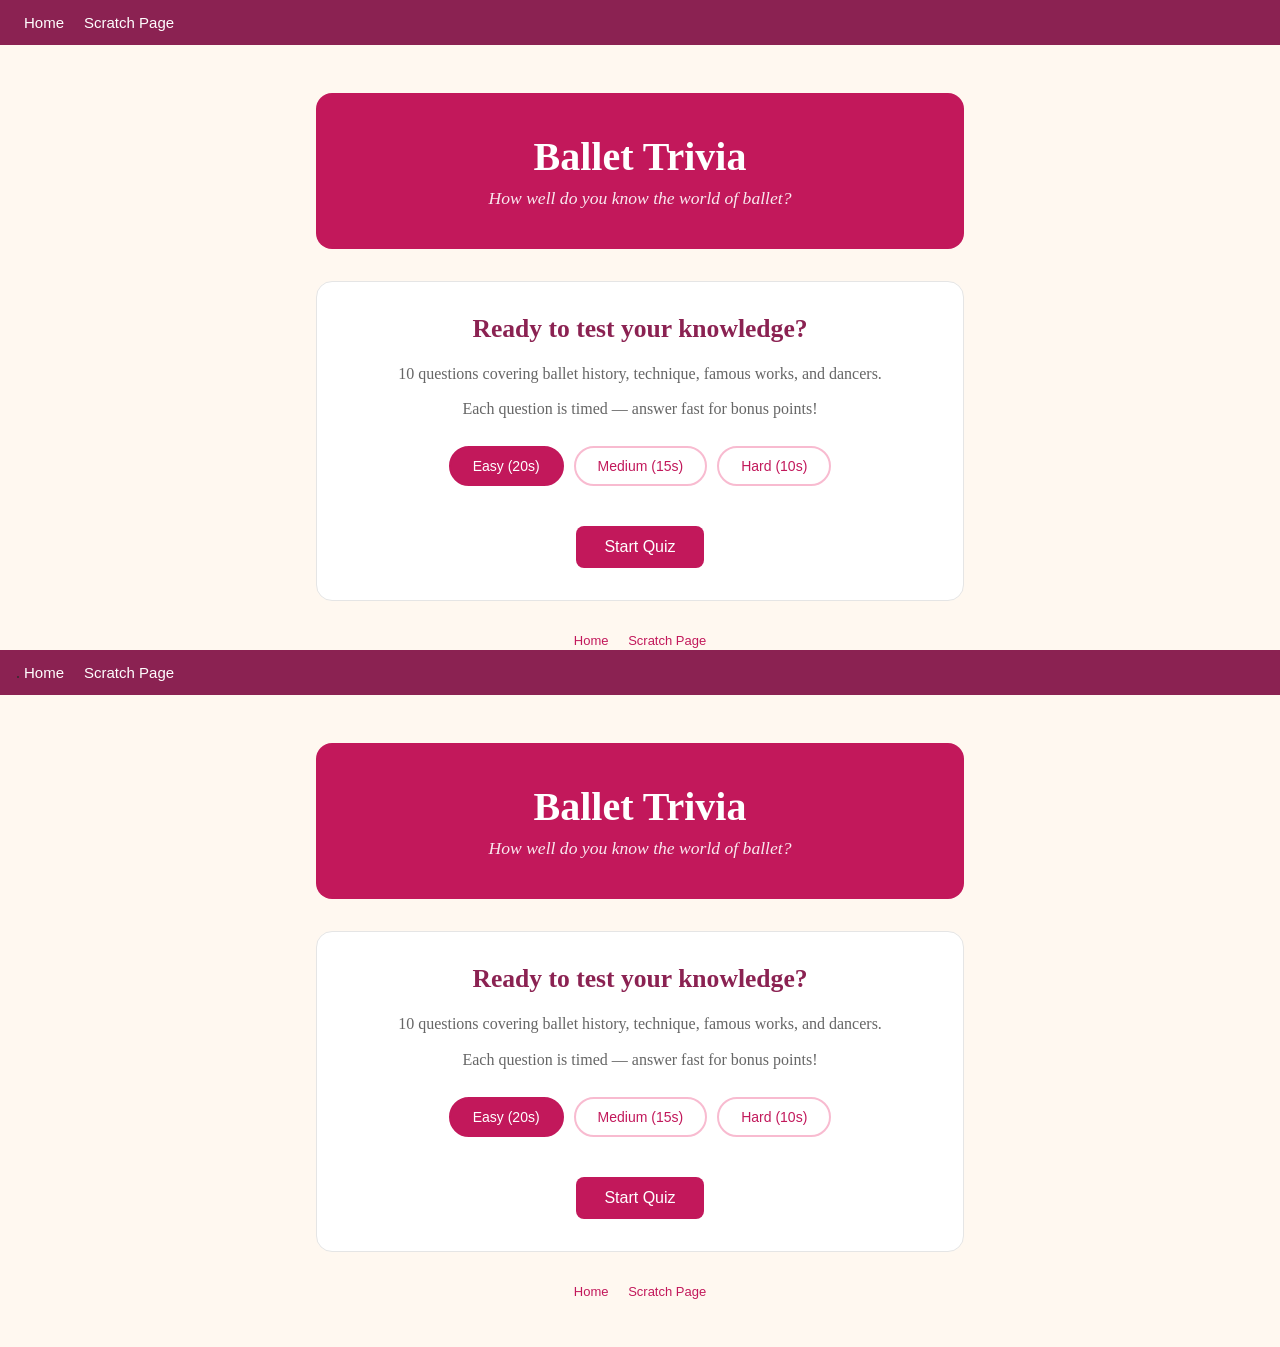
==== commit 0d406340: "Add files via upload" ====
--- a/ballet-trivia.html
+++ b/ballet-trivia.html
@@ -20,11 +20,7 @@
       padding: 14px 24px;
       display: flex;
       gap: 20px;
-      position: fixed;
-      top: 0;
-      left: 0;
-      right: 0;
-      z-index: 100;
+      margin: -2rem -1rem 2rem -1rem;
     }
 
     #nav a {
@@ -38,7 +34,7 @@
 
     #wrapper {
       max-width: 680px;
-      margin: 80px auto 0;
+      margin: 0 auto;
       padding: 1rem;
     }
 
@@ -84,9 +80,7 @@
       border: 2px solid #c2185b;
     }
 
-    .btn.outline:hover {
-      background: #fce4ec;
-    }
+    .btn.outline:hover { background: #fce4ec; }
 
     #game-area {
       background: #fff;
@@ -368,7 +362,6 @@
   <div id="footer">
     <a href="index.html">Home</a>
     <a href="scratch.html">Scratch Page</a>
-    <a href="joke-generator.html">Joke Generator</a>
   </div>
 
 </div>
@@ -427,7 +420,7 @@
       q: "Which ballet tells the story of a girl who falls asleep for 100 years?",
       answers: ["Cinderella", "Giselle", "Sleeping Beauty", "The Firebird"],
       correct: 2,
-      fact: "Sleeping Beauty (La Belle au Bois Dormant) was choreographed by Marius Petipa with music by Tchaikovsky, premiering in 1890."
+      fact: "Sleeping Beauty was choreographed by Marius Petipa with music by Tchaikovsky, premiering in 1890."
     },
     {
       q: "What is the barre in ballet class used for?",
@@ -445,25 +438,25 @@
       q: "Which famous ballet company is based in Moscow, Russia?",
       answers: ["Royal Ballet", "Paris Opera Ballet", "Bolshoi Ballet", "New York City Ballet"],
       correct: 2,
-      fact: "The Bolshoi Ballet was founded in 1776 and is one of the most famous ballet companies in the world, known for its grand and dramatic style."
+      fact: "The Bolshoi Ballet was founded in 1776 and is one of the most famous ballet companies in the world!"
     },
     {
       q: "What does 'grand jeté' mean?",
       answers: ["A small hop", "A large leap through the air", "A turn on two feet", "A slow walk across the stage"],
       correct: 1,
-      fact: "Grand jeté means 'large throw' in French. It is a big leap where the dancer splits their legs in the air — one of the most spectacular moves in ballet!"
+      fact: "Grand jeté means 'large throw' in French. It is a big leap where the dancer splits their legs in the air!"
     },
     {
       q: "Who choreographed the original Swan Lake?",
       answers: ["George Balanchine", "Marius Petipa", "Jerome Robbins", "Roland Petit"],
       correct: 1,
-      fact: "Marius Petipa, along with Lev Ivanov, choreographed the definitive version of Swan Lake in 1895, which is still performed today."
+      fact: "Marius Petipa, along with Lev Ivanov, choreographed the definitive version of Swan Lake in 1895."
     },
     {
       q: "What is the name of the villain in Swan Lake?",
       answers: ["Drosselmeyer", "Carabosse", "Von Rothbart", "Loge"],
       correct: 2,
-      fact: "Von Rothbart is the evil sorcerer in Swan Lake who transforms Princess Odette into a swan. He is one of ballet's most famous villains!"
+      fact: "Von Rothbart is the evil sorcerer in Swan Lake who transforms Princess Odette into a swan!"
     }
   ];
 
@@ -472,7 +465,7 @@
   let score = 0;
   let timer;
   let timeLeft;
-  let difficulty = 'medium';
+  let difficulty = 'easy';
   let timeLimits = { easy: 20, medium: 15, hard: 10 };
   let answered = false;
   let correct = 0;
@@ -551,7 +544,7 @@
     });
     const feedback = document.getElementById('feedback');
     feedback.className = 'wrong';
-    feedback.textContent = "⏰ Time's up! " + questions[current].fact;
+    feedback.textContent = "Time's up! " + questions[current].fact;
     document.getElementById('next-btn').style.display = 'inline-block';
   }
 
@@ -572,13 +565,13 @@
       score += 10 + bonus;
       correct++;
       feedback.className = 'correct';
-      feedback.textContent = `✓ Correct! +${10 + bonus} points. ${q.fact}`;
+      feedback.textContent = `Correct! +${10 + bonus} points. ${q.fact}`;
     } else {
       btns[index].classList.add('wrong');
       btns[q.correct].classList.add('correct');
       wrong++;
       feedback.className = 'wrong';
-      feedback.textContent = `✗ Not quite! The answer was "${q.answers[q.correct]}". ${q.fact}`;
+      feedback.textContent = `Not quite! The answer was "${q.answers[q.correct]}". ${q.fact}`;
     }
 
     document.getElementById('score-display').textContent = `Score: ${score}`;
@@ -598,16 +591,15 @@
     clearInterval(timer);
     document.getElementById('game-area').style.display = 'none';
     document.getElementById('result-area').style.display = 'block';
-    document.getElementById('progress-bar').style.width = '100%';
 
     document.getElementById('final-score').textContent = score + ' pts';
 
     let message = '';
     const pct = correct / questions.length;
-    if (pct === 1) message = "Perfect score! You are a true ballet expert — Brynn would be proud!";
-    else if (pct >= 0.8) message = "Excellent! You really know your ballet. Just a couple to brush up on!";
-    else if (pct >= 0.6) message = "Good job! You know a lot about ballet. Keep dancing and learning!";
-    else if (pct >= 0.4) message = "Not bad! Ballet has a rich history — keep exploring and try again!";
+    if (pct === 1) message = "Perfect score! You are a true ballet expert!";
+    else if (pct >= 0.8) message = "Excellent! You really know your ballet!";
+    else if (pct >= 0.6) message = "Good job! Keep dancing and learning!";
+    else if (pct >= 0.4) message = "Not bad! Ballet has a rich history — try again!";
     else message = "Keep learning! Ballet is a beautiful art form with so much to discover.";
 
     document.getElementById('result-message').textContent = message;
@@ -623,7 +615,7 @@
 </script>
 
 </body>
-</html> <!DOCTYPE html>
+</html>.    <!DOCTYPE html>
 <html lang="en">
 <head>
   <meta charset="UTF-8" />
@@ -645,11 +637,7 @@
       padding: 14px 24px;
       display: flex;
       gap: 20px;
-      position: fixed;
-      top: 0;
-      left: 0;
-      right: 0;
-      z-index: 100;
+      margin: -2rem -1rem 2rem -1rem;
     }
 
     #nav a {
@@ -663,7 +651,7 @@
 
     #wrapper {
       max-width: 680px;
-      margin: 80px auto 0;
+      margin: 0 auto;
       padding: 1rem;
     }
 
@@ -709,9 +697,7 @@
       border: 2px solid #c2185b;
     }
 
-    .btn.outline:hover {
-      background: #fce4ec;
-    }
+    .btn.outline:hover { background: #fce4ec; }
 
     #game-area {
       background: #fff;
@@ -993,7 +979,6 @@
   <div id="footer">
     <a href="index.html">Home</a>
     <a href="scratch.html">Scratch Page</a>
-    <a href="joke-generator.html">Joke Generator</a>
   </div>
 
 </div>
@@ -1052,7 +1037,7 @@
       q: "Which ballet tells the story of a girl who falls asleep for 100 years?",
       answers: ["Cinderella", "Giselle", "Sleeping Beauty", "The Firebird"],
       correct: 2,
-      fact: "Sleeping Beauty (La Belle au Bois Dormant) was choreographed by Marius Petipa with music by Tchaikovsky, premiering in 1890."
+      fact: "Sleeping Beauty was choreographed by Marius Petipa with music by Tchaikovsky, premiering in 1890."
     },
     {
       q: "What is the barre in ballet class used for?",
@@ -1070,25 +1055,25 @@
       q: "Which famous ballet company is based in Moscow, Russia?",
       answers: ["Royal Ballet", "Paris Opera Ballet", "Bolshoi Ballet", "New York City Ballet"],
       correct: 2,
-      fact: "The Bolshoi Ballet was founded in 1776 and is one of the most famous ballet companies in the world, known for its grand and dramatic style."
+      fact: "The Bolshoi Ballet was founded in 1776 and is one of the most famous ballet companies in the world!"
     },
     {
       q: "What does 'grand jeté' mean?",
       answers: ["A small hop", "A large leap through the air", "A turn on two feet", "A slow walk across the stage"],
       correct: 1,
-      fact: "Grand jeté means 'large throw' in French. It is a big leap where the dancer splits their legs in the air — one of the most spectacular moves in ballet!"
+      fact: "Grand jeté means 'large throw' in French. It is a big leap where the dancer splits their legs in the air!"
     },
     {
       q: "Who choreographed the original Swan Lake?",
       answers: ["George Balanchine", "Marius Petipa", "Jerome Robbins", "Roland Petit"],
       correct: 1,
-      fact: "Marius Petipa, along with Lev Ivanov, choreographed the definitive version of Swan Lake in 1895, which is still performed today."
+      fact: "Marius Petipa, along with Lev Ivanov, choreographed the definitive version of Swan Lake in 1895."
     },
     {
       q: "What is the name of the villain in Swan Lake?",
       answers: ["Drosselmeyer", "Carabosse", "Von Rothbart", "Loge"],
       correct: 2,
-      fact: "Von Rothbart is the evil sorcerer in Swan Lake who transforms Princess Odette into a swan. He is one of ballet's most famous villains!"
+      fact: "Von Rothbart is the evil sorcerer in Swan Lake who transforms Princess Odette into a swan!"
     }
   ];
 
@@ -1097,7 +1082,7 @@
   let score = 0;
   let timer;
   let timeLeft;
-  let difficulty = 'medium';
+  let difficulty = 'easy';
   let timeLimits = { easy: 20, medium: 15, hard: 10 };
   let answered = false;
   let correct = 0;
@@ -1176,7 +1161,7 @@
     });
     const feedback = document.getElementById('feedback');
     feedback.className = 'wrong';
-    feedback.textContent = "⏰ Time's up! " + questions[current].fact;
+    feedback.textContent = "Time's up! " + questions[current].fact;
     document.getElementById('next-btn').style.display = 'inline-block';
   }
 
@@ -1197,13 +1182,13 @@
       score += 10 + bonus;
       correct++;
       feedback.className = 'correct';
-      feedback.textContent = `✓ Correct! +${10 + bonus} points. ${q.fact}`;
+      feedback.textContent = `Correct! +${10 + bonus} points. ${q.fact}`;
     } else {
       btns[index].classList.add('wrong');
       btns[q.correct].classList.add('correct');
       wrong++;
       feedback.className = 'wrong';
-      feedback.textContent = `✗ Not quite! The answer was "${q.answers[q.correct]}". ${q.fact}`;
+      feedback.textContent = `Not quite! The answer was "${q.answers[q.correct]}". ${q.fact}`;
     }
 
     document.getElementById('score-display').textContent = `Score: ${score}`;
@@ -1223,16 +1208,15 @@
     clearInterval(timer);
     document.getElementById('game-area').style.display = 'none';
     document.getElementById('result-area').style.display = 'block';
-    document.getElementById('progress-bar').style.width = '100%';
 
     document.getElementById('final-score').textContent = score + ' pts';
 
     let message = '';
     const pct = correct / questions.length;
-    if (pct === 1) message = "Perfect score! You are a true ballet expert — Brynn would be proud!";
-    else if (pct >= 0.8) message = "Excellent! You really know your ballet. Just a couple to brush up on!";
-    else if (pct >= 0.6) message = "Good job! You know a lot about ballet. Keep dancing and learning!";
-    else if (pct >= 0.4) message = "Not bad! Ballet has a rich history — keep exploring and try again!";
+    if (pct === 1) message = "Perfect score! You are a true ballet expert!";
+    else if (pct >= 0.8) message = "Excellent! You really know your ballet!";
+    else if (pct >= 0.6) message = "Good job! Keep dancing and learning!";
+    else if (pct >= 0.4) message = "Not bad! Ballet has a rich history — try again!";
     else message = "Keep learning! Ballet is a beautiful art form with so much to discover.";
 
     document.getElementById('result-message').textContent = message;
@@ -1248,1878 +1232,4 @@
 </script>
 
 </body>
-</html><!DOCTYPE html>
-<html lang="en">
-<head>
-  <meta charset="UTF-8" />
-  <meta name="viewport" content="width=device-width, initial-scale=1.0" />
-  <title>Ballet Trivia</title>
-  <style>
-    * { box-sizing: border-box; margin: 0; padding: 0; }
-
-    body {
-      font-family: Georgia, serif;
-      background-color: #fff8f0;
-      color: #2c2c2c;
-      min-height: 100vh;
-      padding: 2rem 1rem;
-    }
-
-    #nav {
-      background-color: #8b2252;
-      padding: 14px 24px;
-      display: flex;
-      gap: 20px;
-      position: fixed;
-      top: 0;
-      left: 0;
-      right: 0;
-      z-index: 100;
-    }
-
-    #nav a {
-      color: #fff;
-      text-decoration: none;
-      font-size: 15px;
-      font-family: Arial, sans-serif;
-    }
-
-    #nav a:hover { text-decoration: underline; }
-
-    #wrapper {
-      max-width: 680px;
-      margin: 80px auto 0;
-      padding: 1rem;
-    }
-
-    #hero {
-      text-align: center;
-      padding: 40px 20px;
-      background-color: #c2185b;
-      border-radius: 16px;
-      color: #fff;
-      margin-bottom: 2rem;
-    }
-
-    #hero h1 {
-      font-size: 2.5rem;
-      margin-bottom: 8px;
-    }
-
-    #hero p {
-      font-size: 1.1rem;
-      font-style: italic;
-      opacity: 0.9;
-    }
-
-    .btn {
-      padding: 12px 28px;
-      background-color: #c2185b;
-      color: #fff;
-      border: none;
-      border-radius: 8px;
-      font-size: 16px;
-      cursor: pointer;
-      font-family: Arial, sans-serif;
-      transition: background 0.2s, transform 0.1s;
-      margin-top: 1rem;
-    }
-
-    .btn:hover { background-color: #8b2252; }
-    .btn:active { transform: scale(0.97); }
-
-    .btn.outline {
-      background: #fff;
-      color: #c2185b;
-      border: 2px solid #c2185b;
-    }
-
-    .btn.outline:hover {
-      background: #fce4ec;
-    }
-
-    #game-area {
-      background: #fff;
-      border: 1px solid #e5e5e5;
-      border-radius: 16px;
-      padding: 2rem;
-      margin-bottom: 1.5rem;
-    }
-
-    #progress-bar-wrap {
-      background: #f5e6ea;
-      border-radius: 10px;
-      height: 10px;
-      margin-bottom: 1.5rem;
-      overflow: hidden;
-    }
-
-    #progress-bar {
-      height: 10px;
-      background: #c2185b;
-      border-radius: 10px;
-      transition: width 0.4s;
-    }
-
-    #top-row {
-      display: flex;
-      justify-content: space-between;
-      align-items: center;
-      margin-bottom: 1.5rem;
-      font-family: Arial, sans-serif;
-      font-size: 14px;
-      color: #888;
-    }
-
-    #timer {
-      font-size: 22px;
-      font-weight: bold;
-      color: #c2185b;
-      font-family: Arial, sans-serif;
-    }
-
-    #timer.warning { color: #e53935; }
-
-    #question-num {
-      font-size: 13px;
-      color: #aaa;
-      font-family: Arial, sans-serif;
-    }
-
-    #score-display {
-      font-size: 14px;
-      color: #8b2252;
-      font-family: Arial, sans-serif;
-      font-weight: bold;
-    }
-
-    #question {
-      font-size: 1.3rem;
-      line-height: 1.7;
-      margin-bottom: 1.5rem;
-      color: #2c2c2c;
-    }
-
-    .answer-btn {
-      display: block;
-      width: 100%;
-      padding: 14px 18px;
-      margin-bottom: 10px;
-      background: #fff8f0;
-      border: 1.5px solid #f8bbd0;
-      border-radius: 10px;
-      font-size: 15px;
-      font-family: Georgia, serif;
-      color: #2c2c2c;
-      cursor: pointer;
-      text-align: left;
-      transition: background 0.15s, border-color 0.15s, transform 0.1s;
-    }
-
-    .answer-btn:hover {
-      background: #fce4ec;
-      border-color: #c2185b;
-    }
-
-    .answer-btn:active { transform: scale(0.98); }
-
-    .answer-btn.correct {
-      background: #e8f5e9;
-      border-color: #43a047;
-      color: #2e7d32;
-    }
-
-    .answer-btn.wrong {
-      background: #ffebee;
-      border-color: #e53935;
-      color: #b71c1c;
-    }
-
-    .answer-btn.disabled {
-      cursor: default;
-      pointer-events: none;
-    }
-
-    #feedback {
-      font-size: 15px;
-      line-height: 1.6;
-      margin-top: 1rem;
-      padding: 12px 16px;
-      border-radius: 8px;
-      font-family: Arial, sans-serif;
-      display: none;
-    }
-
-    #feedback.correct {
-      background: #e8f5e9;
-      color: #2e7d32;
-      display: block;
-    }
-
-    #feedback.wrong {
-      background: #ffebee;
-      color: #b71c1c;
-      display: block;
-    }
-
-    #result-area {
-      background: #fff;
-      border: 1px solid #e5e5e5;
-      border-radius: 16px;
-      padding: 2.5rem;
-      text-align: center;
-      display: none;
-    }
-
-    #result-area h2 {
-      font-size: 2rem;
-      color: #c2185b;
-      margin-bottom: 1rem;
-    }
-
-    #final-score {
-      font-size: 3.5rem;
-      font-weight: bold;
-      color: #8b2252;
-      font-family: Arial, sans-serif;
-    }
-
-    #result-message {
-      font-size: 1.1rem;
-      color: #555;
-      margin: 1rem 0;
-      line-height: 1.7;
-    }
-
-    #result-breakdown {
-      background: #fff8f0;
-      border-radius: 10px;
-      padding: 1rem;
-      margin: 1rem 0;
-      font-family: Arial, sans-serif;
-      font-size: 14px;
-      color: #888;
-    }
-
-    #start-area {
-      text-align: center;
-      padding: 2rem;
-      background: #fff;
-      border: 1px solid #e5e5e5;
-      border-radius: 16px;
-    }
-
-    #start-area h2 {
-      font-size: 1.6rem;
-      color: #8b2252;
-      margin-bottom: 1rem;
-    }
-
-    #start-area p {
-      color: #666;
-      font-size: 1rem;
-      line-height: 1.7;
-      margin-bottom: 0.5rem;
-    }
-
-    #difficulty {
-      display: flex;
-      gap: 10px;
-      justify-content: center;
-      flex-wrap: wrap;
-      margin: 1.5rem 0;
-    }
-
-    .diff-btn {
-      padding: 10px 22px;
-      border: 2px solid #f8bbd0;
-      border-radius: 20px;
-      background: #fff;
-      color: #c2185b;
-      font-size: 14px;
-      cursor: pointer;
-      font-family: Arial, sans-serif;
-      transition: all 0.15s;
-    }
-
-    .diff-btn:hover, .diff-btn.selected {
-      background: #c2185b;
-      color: #fff;
-      border-color: #c2185b;
-    }
-
-    #footer {
-      text-align: center;
-      margin-top: 2rem;
-      font-size: 13px;
-      color: #aaa;
-      font-family: Arial, sans-serif;
-    }
-
-    #footer a {
-      color: #c2185b;
-      text-decoration: none;
-      margin: 0 8px;
-    }
-  </style>
-</head>
-<body>
-
-<div id="nav">
-  <a href="index.html">Home</a>
-  <a href="scratch.html">Scratch Page</a>
-</div>
-
-<div id="wrapper">
-
-  <div id="hero">
-    <h1>Ballet Trivia</h1>
-    <p>How well do you know the world of ballet?</p>
-  </div>
-
-  <div id="start-area">
-    <h2>Ready to test your knowledge?</h2>
-    <p>10 questions covering ballet history, technique, famous works, and dancers.</p>
-    <p>Each question is timed — answer fast for bonus points!</p>
-    <div id="difficulty">
-      <button class="diff-btn selected" onclick="selectDiff(this, 'easy')">Easy (20s)</button>
-      <button class="diff-btn" onclick="selectDiff(this, 'medium')">Medium (15s)</button>
-      <button class="diff-btn" onclick="selectDiff(this, 'hard')">Hard (10s)</button>
-    </div>
-    <button class="btn" onclick="startGame()">Start Quiz</button>
-  </div>
-
-  <div id="game-area" style="display:none;">
-    <div id="progress-bar-wrap">
-      <div id="progress-bar" style="width:0%"></div>
-    </div>
-    <div id="top-row">
-      <span id="question-num">Question 1 of 10</span>
-      <span id="timer">15</span>
-      <span id="score-display">Score: 0</span>
-    </div>
-    <p id="question"></p>
-    <div id="answers"></div>
-    <div id="feedback"></div>
-    <div style="text-align:right; margin-top:1.5rem;">
-      <button class="btn" id="next-btn" onclick="nextQuestion()" style="display:none;">Next Question</button>
-    </div>
-  </div>
-
-  <div id="result-area">
-    <h2>Quiz Complete!</h2>
-    <div id="final-score"></div>
-    <p id="result-message"></p>
-    <div id="result-breakdown"></div>
-    <button class="btn" onclick="restartGame()">Play Again</button>
-    <button class="btn outline" onclick="window.location.href='scratch.html'" style="margin-left:10px;">Back to Scratch Page</button>
-  </div>
-
-  <div id="footer">
-    <a href="index.html">Home</a>
-    <a href="scratch.html">Scratch Page</a>
-    <a href="joke-generator.html">Joke Generator</a>
-  </div>
-
-</div>
-
-<script>
-  const allQuestions = [
-    {
-      q: "Which famous ballet features the 'Dance of the Sugar Plum Fairy'?",
-      answers: ["Swan Lake", "The Nutcracker", "Sleeping Beauty", "Giselle"],
-      correct: 1,
-      fact: "The Nutcracker was composed by Tchaikovsky and premiered in 1892. The Sugar Plum Fairy is one of its most iconic characters!"
-    },
-    {
-      q: "What is the French term for a ballet dancer who is on the tips of their toes?",
-      answers: ["En pointe", "Arabesque", "Plié", "Tendu"],
-      correct: 0,
-      fact: "En pointe refers to dancing on the very tips of the toes, supported by specially made pointe shoes with a hardened box."
-    },
-    {
-      q: "Who composed the music for Swan Lake?",
-      answers: ["Stravinsky", "Beethoven", "Tchaikovsky", "Mozart"],
-      correct: 2,
-      fact: "Pyotr Ilyich Tchaikovsky composed Swan Lake in 1875-76. He also composed The Nutcracker and Sleeping Beauty!"
-    },
-    {
-      q: "What is a 'plié' in ballet?",
-      answers: ["A jump", "A bending of the knees", "A spin", "A kick"],
-      correct: 1,
-      fact: "Plié comes from the French word meaning 'bent.' It is a fundamental movement where the dancer bends their knees while keeping their back straight."
-    },
-    {
-      q: "Which ballet school is one of the oldest and most prestigious in the world?",
-      answers: ["American Ballet Theatre", "Paris Opera Ballet School", "Bolshoi Ballet Academy", "Royal Ballet School"],
-      correct: 1,
-      fact: "The Paris Opera Ballet School was founded in 1713, making it one of the oldest ballet schools in the world!"
-    },
-    {
-      q: "What is an 'arabesque' in ballet?",
-      answers: ["A type of jump where both feet leave the floor", "A position where one leg is extended behind the body", "A fast spin on one foot", "A movement sliding the foot along the floor"],
-      correct: 1,
-      fact: "An arabesque is a position where the dancer stands on one leg with the other leg extended behind them at 90 degrees or higher."
-    },
-    {
-      q: "Which famous male ballet dancer is known for defecting from the Soviet Union in 1961?",
-      answers: ["Mikhail Baryshnikov", "Rudolf Nureyev", "Vaslav Nijinsky", "Carlos Acosta"],
-      correct: 1,
-      fact: "Rudolf Nureyev defected from the Soviet Union in 1961 at the Paris airport, becoming one of the most celebrated dancers of the 20th century."
-    },
-    {
-      q: "What does 'pas de deux' mean in ballet?",
-      answers: ["Step of one", "Step of two", "Dance of grace", "Jump together"],
-      correct: 1,
-      fact: "Pas de deux literally means 'step of two' in French. It is a dance duet typically performed by a male and female dancer together."
-    },
-    {
-      q: "Which ballet tells the story of a girl who falls asleep for 100 years?",
-      answers: ["Cinderella", "Giselle", "Sleeping Beauty", "The Firebird"],
-      correct: 2,
-      fact: "Sleeping Beauty (La Belle au Bois Dormant) was choreographed by Marius Petipa with music by Tchaikovsky, premiering in 1890."
-    },
-    {
-      q: "What is the barre in ballet class used for?",
-      answers: ["Jumping practice", "Support and balance during warm-up exercises", "Stretching after class", "Spinning practice"],
-      correct: 1,
-      fact: "The barre is a horizontal handrail used by dancers to maintain balance during warm-up exercises. Every ballet class begins with barre work!"
-    },
-    {
-      q: "What is a 'pirouette' in ballet?",
-      answers: ["A leap through the air", "A spin on one leg", "A slide across the floor", "A bow at the end of a performance"],
-      correct: 1,
-      fact: "A pirouette is a controlled spin on one leg. Dancers can perform multiple rotations in a single pirouette — sometimes more than 10!"
-    },
-    {
-      q: "Which famous ballet company is based in Moscow, Russia?",
-      answers: ["Royal Ballet", "Paris Opera Ballet", "Bolshoi Ballet", "New York City Ballet"],
-      correct: 2,
-      fact: "The Bolshoi Ballet was founded in 1776 and is one of the most famous ballet companies in the world, known for its grand and dramatic style."
-    },
-    {
-      q: "What does 'grand jeté' mean?",
-      answers: ["A small hop", "A large leap through the air", "A turn on two feet", "A slow walk across the stage"],
-      correct: 1,
-      fact: "Grand jeté means 'large throw' in French. It is a big leap where the dancer splits their legs in the air — one of the most spectacular moves in ballet!"
-    },
-    {
-      q: "Who choreographed the original Swan Lake?",
-      answers: ["George Balanchine", "Marius Petipa", "Jerome Robbins", "Roland Petit"],
-      correct: 1,
-      fact: "Marius Petipa, along with Lev Ivanov, choreographed the definitive version of Swan Lake in 1895, which is still performed today."
-    },
-    {
-      q: "What is the name of the villain in Swan Lake?",
-      answers: ["Drosselmeyer", "Carabosse", "Von Rothbart", "Loge"],
-      correct: 2,
-      fact: "Von Rothbart is the evil sorcerer in Swan Lake who transforms Princess Odette into a swan. He is one of ballet's most famous villains!"
-    }
-  ];
-
-  let questions = [];
-  let current = 0;
-  let score = 0;
-  let timer;
-  let timeLeft;
-  let difficulty = 'medium';
-  let timeLimits = { easy: 20, medium: 15, hard: 10 };
-  let answered = false;
-  let correct = 0;
-  let wrong = 0;
-
-  function selectDiff(btn, d) {
-    document.querySelectorAll('.diff-btn').forEach(b => b.classList.remove('selected'));
-    btn.classList.add('selected');
-    difficulty = d;
-  }
-
-  function shuffle(arr) {
-    return arr.sort(() => Math.random() - 0.5);
-  }
-
-  function startGame() {
-    questions = shuffle([...allQuestions]).slice(0, 10);
-    current = 0;
-    score = 0;
-    correct = 0;
-    wrong = 0;
-    document.getElementById('start-area').style.display = 'none';
-    document.getElementById('result-area').style.display = 'none';
-    document.getElementById('game-area').style.display = 'block';
-    showQuestion();
-  }
-
-  function showQuestion() {
-    answered = false;
-    const q = questions[current];
-    document.getElementById('question-num').textContent = `Question ${current + 1} of ${questions.length}`;
-    document.getElementById('score-display').textContent = `Score: ${score}`;
-    document.getElementById('progress-bar').style.width = `${(current / questions.length) * 100}%`;
-    document.getElementById('question').textContent = q.q;
-    document.getElementById('feedback').className = '';
-    document.getElementById('feedback').style.display = 'none';
-    document.getElementById('next-btn').style.display = 'none';
-
-    const answersDiv = document.getElementById('answers');
-    answersDiv.innerHTML = '';
-    q.answers.forEach((a, i) => {
-      const btn = document.createElement('button');
-      btn.className = 'answer-btn';
-      btn.textContent = a;
-      btn.onclick = () => selectAnswer(i);
-      answersDiv.appendChild(btn);
-    });
-
-    startTimer();
-  }
-
-  function startTimer() {
-    timeLeft = timeLimits[difficulty];
-    const timerEl = document.getElementById('timer');
-    timerEl.textContent = timeLeft;
-    timerEl.className = '';
-    clearInterval(timer);
-    timer = setInterval(() => {
-      timeLeft--;
-      timerEl.textContent = timeLeft;
-      if (timeLeft <= 5) timerEl.className = 'warning';
-      if (timeLeft <= 0) {
-        clearInterval(timer);
-        timeOut();
-      }
-    }, 1000);
-  }
-
-  function timeOut() {
-    answered = true;
-    wrong++;
-    const btns = document.querySelectorAll('.answer-btn');
-    btns.forEach((b, i) => {
-      b.classList.add('disabled');
-      if (i === questions[current].correct) b.classList.add('correct');
-    });
-    const feedback = document.getElementById('feedback');
-    feedback.className = 'wrong';
-    feedback.textContent = "⏰ Time's up! " + questions[current].fact;
-    document.getElementById('next-btn').style.display = 'inline-block';
-  }
-
-  function selectAnswer(index) {
-    if (answered) return;
-    answered = true;
-    clearInterval(timer);
-
-    const q = questions[current];
-    const btns = document.querySelectorAll('.answer-btn');
-    btns.forEach(b => b.classList.add('disabled'));
-
-    const feedback = document.getElementById('feedback');
-
-    if (index === q.correct) {
-      btns[index].classList.add('correct');
-      const bonus = Math.ceil(timeLeft / 3);
-      score += 10 + bonus;
-      correct++;
-      feedback.className = 'correct';
-      feedback.textContent = `✓ Correct! +${10 + bonus} points. ${q.fact}`;
-    } else {
-      btns[index].classList.add('wrong');
-      btns[q.correct].classList.add('correct');
-      wrong++;
-      feedback.className = 'wrong';
-      feedback.textContent = `✗ Not quite! The answer was "${q.answers[q.correct]}". ${q.fact}`;
-    }
-
-    document.getElementById('score-display').textContent = `Score: ${score}`;
-    document.getElementById('next-btn').style.display = 'inline-block';
-  }
-
-  function nextQuestion() {
-    current++;
-    if (current >= questions.length) {
-      showResult();
-    } else {
-      showQuestion();
-    }
-  }
-
-  function showResult() {
-    clearInterval(timer);
-    document.getElementById('game-area').style.display = 'none';
-    document.getElementById('result-area').style.display = 'block';
-    document.getElementById('progress-bar').style.width = '100%';
-
-    document.getElementById('final-score').textContent = score + ' pts';
-
-    let message = '';
-    const pct = correct / questions.length;
-    if (pct === 1) message = "Perfect score! You are a true ballet expert — Brynn would be proud!";
-    else if (pct >= 0.8) message = "Excellent! You really know your ballet. Just a couple to brush up on!";
-    else if (pct >= 0.6) message = "Good job! You know a lot about ballet. Keep dancing and learning!";
-    else if (pct >= 0.4) message = "Not bad! Ballet has a rich history — keep exploring and try again!";
-    else message = "Keep learning! Ballet is a beautiful art form with so much to discover.";
-
-    document.getElementById('result-message').textContent = message;
-    document.getElementById('result-breakdown').innerHTML = `
-      Correct: ${correct} &nbsp;|&nbsp; Wrong: ${wrong} &nbsp;|&nbsp; Total Score: ${score} pts
-    `;
-  }
-
-  function restartGame() {
-    document.getElementById('result-area').style.display = 'none';
-    document.getElementById('start-area').style.display = 'block';
-  }
-</script>
-
-</body><!DOCTYPE html>
-<html lang="en">
-<head>
-  <meta charset="UTF-8" />
-  <meta name="viewport" content="width=device-width, initial-scale=1.0" />
-  <title>Ballet Trivia</title>
-  <style>
-    * { box-sizing: border-box; margin: 0; padding: 0; }
-
-    body {
-      font-family: Georgia, serif;
-      background-color: #fff8f0;
-      color: #2c2c2c;
-      min-height: 100vh;
-      padding: 2rem 1rem;
-    }
-
-    #nav {
-      background-color: #8b2252;
-      padding: 14px 24px;
-      display: flex;
-      gap: 20px;
-      position: fixed;
-      top: 0;
-      left: 0;
-      right: 0;
-      z-index: 100;
-    }
-
-    #nav a {
-      color: #fff;
-      text-decoration: none;
-      font-size: 15px;
-      font-family: Arial, sans-serif;
-    }
-
-    #nav a:hover { text-decoration: underline; }
-
-    #wrapper {
-      max-width: 680px;
-      margin: 80px auto 0;
-      padding: 1rem;
-    }
-
-    #hero {
-      text-align: center;
-      padding: 40px 20px;
-      background-color: #c2185b;
-      border-radius: 16px;
-      color: #fff;
-      margin-bottom: 2rem;
-    }
-
-    #hero h1 {
-      font-size: 2.5rem;
-      margin-bottom: 8px;
-    }
-
-    #hero p {
-      font-size: 1.1rem;
-      font-style: italic;
-      opacity: 0.9;
-    }
-
-    .btn {
-      padding: 12px 28px;
-      background-color: #c2185b;
-      color: #fff;
-      border: none;
-      border-radius: 8px;
-      font-size: 16px;
-      cursor: pointer;
-      font-family: Arial, sans-serif;
-      transition: background 0.2s, transform 0.1s;
-      margin-top: 1rem;
-    }
-
-    .btn:hover { background-color: #8b2252; }
-    .btn:active { transform: scale(0.97); }
-
-    .btn.outline {
-      background: #fff;
-      color: #c2185b;
-      border: 2px solid #c2185b;
-    }
-
-    .btn.outline:hover {
-      background: #fce4ec;
-    }
-
-    #game-area {
-      background: #fff;
-      border: 1px solid #e5e5e5;
-      border-radius: 16px;
-      padding: 2rem;
-      margin-bottom: 1.5rem;
-    }
-
-    #progress-bar-wrap {
-      background: #f5e6ea;
-      border-radius: 10px;
-      height: 10px;
-      margin-bottom: 1.5rem;
-      overflow: hidden;
-    }
-
-    #progress-bar {
-      height: 10px;
-      background: #c2185b;
-      border-radius: 10px;
-      transition: width 0.4s;
-    }
-
-    #top-row {
-      display: flex;
-      justify-content: space-between;
-      align-items: center;
-      margin-bottom: 1.5rem;
-      font-family: Arial, sans-serif;
-      font-size: 14px;
-      color: #888;
-    }
-
-    #timer {
-      font-size: 22px;
-      font-weight: bold;
-      color: #c2185b;
-      font-family: Arial, sans-serif;
-    }
-
-    #timer.warning { color: #e53935; }
-
-    #question-num {
-      font-size: 13px;
-      color: #aaa;
-      font-family: Arial, sans-serif;
-    }
-
-    #score-display {
-      font-size: 14px;
-      color: #8b2252;
-      font-family: Arial, sans-serif;
-      font-weight: bold;
-    }
-
-    #question {
-      font-size: 1.3rem;
-      line-height: 1.7;
-      margin-bottom: 1.5rem;
-      color: #2c2c2c;
-    }
-
-    .answer-btn {
-      display: block;
-      width: 100%;
-      padding: 14px 18px;
-      margin-bottom: 10px;
-      background: #fff8f0;
-      border: 1.5px solid #f8bbd0;
-      border-radius: 10px;
-      font-size: 15px;
-      font-family: Georgia, serif;
-      color: #2c2c2c;
-      cursor: pointer;
-      text-align: left;
-      transition: background 0.15s, border-color 0.15s, transform 0.1s;
-    }
-
-    .answer-btn:hover {
-      background: #fce4ec;
-      border-color: #c2185b;
-    }
-
-    .answer-btn:active { transform: scale(0.98); }
-
-    .answer-btn.correct {
-      background: #e8f5e9;
-      border-color: #43a047;
-      color: #2e7d32;
-    }
-
-    .answer-btn.wrong {
-      background: #ffebee;
-      border-color: #e53935;
-      color: #b71c1c;
-    }
-
-    .answer-btn.disabled {
-      cursor: default;
-      pointer-events: none;
-    }
-
-    #feedback {
-      font-size: 15px;
-      line-height: 1.6;
-      margin-top: 1rem;
-      padding: 12px 16px;
-      border-radius: 8px;
-      font-family: Arial, sans-serif;
-      display: none;
-    }
-
-    #feedback.correct {
-      background: #e8f5e9;
-      color: #2e7d32;
-      display: block;
-    }
-
-    #feedback.wrong {
-      background: #ffebee;
-      color: #b71c1c;
-      display: block;
-    }
-
-    #result-area {
-      background: #fff;
-      border: 1px solid #e5e5e5;
-      border-radius: 16px;
-      padding: 2.5rem;
-      text-align: center;
-      display: none;
-    }
-
-    #result-area h2 {
-      font-size: 2rem;
-      color: #c2185b;
-      margin-bottom: 1rem;
-    }
-
-    #final-score {
-      font-size: 3.5rem;
-      font-weight: bold;
-      color: #8b2252;
-      font-family: Arial, sans-serif;
-    }
-
-    #result-message {
-      font-size: 1.1rem;
-      color: #555;
-      margin: 1rem 0;
-      line-height: 1.7;
-    }
-
-    #result-breakdown {
-      background: #fff8f0;
-      border-radius: 10px;
-      padding: 1rem;
-      margin: 1rem 0;
-      font-family: Arial, sans-serif;
-      font-size: 14px;
-      color: #888;
-    }
-
-    #start-area {
-      text-align: center;
-      padding: 2rem;
-      background: #fff;
-      border: 1px solid #e5e5e5;
-      border-radius: 16px;
-    }
-
-    #start-area h2 {
-      font-size: 1.6rem;
-      color: #8b2252;
-      margin-bottom: 1rem;
-    }
-
-    #start-area p {
-      color: #666;
-      font-size: 1rem;
-      line-height: 1.7;
-      margin-bottom: 0.5rem;
-    }
-
-    #difficulty {
-      display: flex;
-      gap: 10px;
-      justify-content: center;
-      flex-wrap: wrap;
-      margin: 1.5rem 0;
-    }
-
-    .diff-btn {
-      padding: 10px 22px;
-      border: 2px solid #f8bbd0;
-      border-radius: 20px;
-      background: #fff;
-      color: #c2185b;
-      font-size: 14px;
-      cursor: pointer;
-      font-family: Arial, sans-serif;
-      transition: all 0.15s;
-    }
-
-    .diff-btn:hover, .diff-btn.selected {
-      background: #c2185b;
-      color: #fff;
-      border-color: #c2185b;
-    }
-
-    #footer {
-      text-align: center;
-      margin-top: 2rem;
-      font-size: 13px;
-      color: #aaa;
-      font-family: Arial, sans-serif;
-    }
-
-    #footer a {
-      color: #c2185b;
-      text-decoration: none;
-      margin: 0 8px;
-    }
-  </style>
-</head>
-<body>
-
-<div id="nav">
-  <a href="index.html">Home</a>
-  <a href="scratch.html">Scratch Page</a>
-</div>
-
-<div id="wrapper">
-
-  <div id="hero">
-    <h1>Ballet Trivia</h1>
-    <p>How well do you know the world of ballet?</p>
-  </div>
-
-  <div id="start-area">
-    <h2>Ready to test your knowledge?</h2>
-    <p>10 questions covering ballet history, technique, famous works, and dancers.</p>
-    <p>Each question is timed — answer fast for bonus points!</p>
-    <div id="difficulty">
-      <button class="diff-btn selected" onclick="selectDiff(this, 'easy')">Easy (20s)</button>
-      <button class="diff-btn" onclick="selectDiff(this, 'medium')">Medium (15s)</button>
-      <button class="diff-btn" onclick="selectDiff(this, 'hard')">Hard (10s)</button>
-    </div>
-    <button class="btn" onclick="startGame()">Start Quiz</button>
-  </div>
-
-  <div id="game-area" style="display:none;">
-    <div id="progress-bar-wrap">
-      <div id="progress-bar" style="width:0%"></div>
-    </div>
-    <div id="top-row">
-      <span id="question-num">Question 1 of 10</span>
-      <span id="timer">15</span>
-      <span id="score-display">Score: 0</span>
-    </div>
-    <p id="question"></p>
-    <div id="answers"></div>
-    <div id="feedback"></div>
-    <div style="text-align:right; margin-top:1.5rem;">
-      <button class="btn" id="next-btn" onclick="nextQuestion()" style="display:none;">Next Question</button>
-    </div>
-  </div>
-
-  <div id="result-area">
-    <h2>Quiz Complete!</h2>
-    <div id="final-score"></div>
-    <p id="result-message"></p>
-    <div id="result-breakdown"></div>
-    <button class="btn" onclick="restartGame()">Play Again</button>
-    <button class="btn outline" onclick="window.location.href='scratch.html'" style="margin-left:10px;">Back to Scratch Page</button>
-  </div>
-
-  <div id="footer">
-    <a href="index.html">Home</a>
-    <a href="scratch.html">Scratch Page</a>
-    <a href="joke-generator.html">Joke Generator</a>
-  </div>
-
-</div>
-
-<script>
-  const allQuestions = [
-    {
-      q: "Which famous ballet features the 'Dance of the Sugar Plum Fairy'?",
-      answers: ["Swan Lake", "The Nutcracker", "Sleeping Beauty", "Giselle"],
-      correct: 1,
-      fact: "The Nutcracker was composed by Tchaikovsky and premiered in 1892. The Sugar Plum Fairy is one of its most iconic characters!"
-    },
-    {
-      q: "What is the French term for a ballet dancer who is on the tips of their toes?",
-      answers: ["En pointe", "Arabesque", "Plié", "Tendu"],
-      correct: 0,
-      fact: "En pointe refers to dancing on the very tips of the toes, supported by specially made pointe shoes with a hardened box."
-    },
-    {
-      q: "Who composed the music for Swan Lake?",
-      answers: ["Stravinsky", "Beethoven", "Tchaikovsky", "Mozart"],
-      correct: 2,
-      fact: "Pyotr Ilyich Tchaikovsky composed Swan Lake in 1875-76. He also composed The Nutcracker and Sleeping Beauty!"
-    },
-    {
-      q: "What is a 'plié' in ballet?",
-      answers: ["A jump", "A bending of the knees", "A spin", "A kick"],
-      correct: 1,
-      fact: "Plié comes from the French word meaning 'bent.' It is a fundamental movement where the dancer bends their knees while keeping their back straight."
-    },
-    {
-      q: "Which ballet school is one of the oldest and most prestigious in the world?",
-      answers: ["American Ballet Theatre", "Paris Opera Ballet School", "Bolshoi Ballet Academy", "Royal Ballet School"],
-      correct: 1,
-      fact: "The Paris Opera Ballet School was founded in 1713, making it one of the oldest ballet schools in the world!"
-    },
-    {
-      q: "What is an 'arabesque' in ballet?",
-      answers: ["A type of jump where both feet leave the floor", "A position where one leg is extended behind the body", "A fast spin on one foot", "A movement sliding the foot along the floor"],
-      correct: 1,
-      fact: "An arabesque is a position where the dancer stands on one leg with the other leg extended behind them at 90 degrees or higher."
-    },
-    {
-      q: "Which famous male ballet dancer is known for defecting from the Soviet Union in 1961?",
-      answers: ["Mikhail Baryshnikov", "Rudolf Nureyev", "Vaslav Nijinsky", "Carlos Acosta"],
-      correct: 1,
-      fact: "Rudolf Nureyev defected from the Soviet Union in 1961 at the Paris airport, becoming one of the most celebrated dancers of the 20th century."
-    },
-    {
-      q: "What does 'pas de deux' mean in ballet?",
-      answers: ["Step of one", "Step of two", "Dance of grace", "Jump together"],
-      correct: 1,
-      fact: "Pas de deux literally means 'step of two' in French. It is a dance duet typically performed by a male and female dancer together."
-    },
-    {
-      q: "Which ballet tells the story of a girl who falls asleep for 100 years?",
-      answers: ["Cinderella", "Giselle", "Sleeping Beauty", "The Firebird"],
-      correct: 2,
-      fact: "Sleeping Beauty (La Belle au Bois Dormant) was choreographed by Marius Petipa with music by Tchaikovsky, premiering in 1890."
-    },
-    {
-      q: "What is the barre in ballet class used for?",
-      answers: ["Jumping practice", "Support and balance during warm-up exercises", "Stretching after class", "Spinning practice"],
-      correct: 1,
-      fact: "The barre is a horizontal handrail used by dancers to maintain balance during warm-up exercises. Every ballet class begins with barre work!"
-    },
-    {
-      q: "What is a 'pirouette' in ballet?",
-      answers: ["A leap through the air", "A spin on one leg", "A slide across the floor", "A bow at the end of a performance"],
-      correct: 1,
-      fact: "A pirouette is a controlled spin on one leg. Dancers can perform multiple rotations in a single pirouette — sometimes more than 10!"
-    },
-    {
-      q: "Which famous ballet company is based in Moscow, Russia?",
-      answers: ["Royal Ballet", "Paris Opera Ballet", "Bolshoi Ballet", "New York City Ballet"],
-      correct: 2,
-      fact: "The Bolshoi Ballet was founded in 1776 and is one of the most famous ballet companies in the world, known for its grand and dramatic style."
-    },
-    {
-      q: "What does 'grand jeté' mean?",
-      answers: ["A small hop", "A large leap through the air", "A turn on two feet", "A slow walk across the stage"],
-      correct: 1,
-      fact: "Grand jeté means 'large throw' in French. It is a big leap where the dancer splits their legs in the air — one of the most spectacular moves in ballet!"
-    },
-    {
-      q: "Who choreographed the original Swan Lake?",
-      answers: ["George Balanchine", "Marius Petipa", "Jerome Robbins", "Roland Petit"],
-      correct: 1,
-      fact: "Marius Petipa, along with Lev Ivanov, choreographed the definitive version of Swan Lake in 1895, which is still performed today."
-    },
-    {
-      q: "What is the name of the villain in Swan Lake?",
-      answers: ["Drosselmeyer", "Carabosse", "Von Rothbart", "Loge"],
-      correct: 2,
-      fact: "Von Rothbart is the evil sorcerer in Swan Lake who transforms Princess Odette into a swan. He is one of ballet's most famous villains!"
-    }
-  ];
-
-  let questions = [];
-  let current = 0;
-  let score = 0;
-  let timer;
-  let timeLeft;
-  let difficulty = 'medium';
-  let timeLimits = { easy: 20, medium: 15, hard: 10 };
-  let answered = false;
-  let correct = 0;
-  let wrong = 0;
-
-  function selectDiff(btn, d) {
-    document.querySelectorAll('.diff-btn').forEach(b => b.classList.remove('selected'));
-    btn.classList.add('selected');
-    difficulty = d;
-  }
-
-  function shuffle(arr) {
-    return arr.sort(() => Math.random() - 0.5);
-  }
-
-  function startGame() {
-    questions = shuffle([...allQuestions]).slice(0, 10);
-    current = 0;
-    score = 0;
-    correct = 0;
-    wrong = 0;
-    document.getElementById('start-area').style.display = 'none';
-    document.getElementById('result-area').style.display = 'none';
-    document.getElementById('game-area').style.display = 'block';
-    showQuestion();
-  }
-
-  function showQuestion() {
-    answered = false;
-    const q = questions[current];
-    document.getElementById('question-num').textContent = `Question ${current + 1} of ${questions.length}`;
-    document.getElementById('score-display').textContent = `Score: ${score}`;
-    document.getElementById('progress-bar').style.width = `${(current / questions.length) * 100}%`;
-    document.getElementById('question').textContent = q.q;
-    document.getElementById('feedback').className = '';
-    document.getElementById('feedback').style.display = 'none';
-    document.getElementById('next-btn').style.display = 'none';
-
-    const answersDiv = document.getElementById('answers');
-    answersDiv.innerHTML = '';
-    q.answers.forEach((a, i) => {
-      const btn = document.createElement('button');
-      btn.className = 'answer-btn';
-      btn.textContent = a;
-      btn.onclick = () => selectAnswer(i);
-      answersDiv.appendChild(btn);
-    });
-
-    startTimer();
-  }
-
-  function startTimer() {
-    timeLeft = timeLimits[difficulty];
-    const timerEl = document.getElementById('timer');
-    timerEl.textContent = timeLeft;
-    timerEl.className = '';
-    clearInterval(timer);
-    timer = setInterval(() => {
-      timeLeft--;
-      timerEl.textContent = timeLeft;
-      if (timeLeft <= 5) timerEl.className = 'warning';
-      if (timeLeft <= 0) {
-        clearInterval(timer);
-        timeOut();
-      }
-    }, 1000);
-  }
-
-  function timeOut() {
-    answered = true;
-    wrong++;
-    const btns = document.querySelectorAll('.answer-btn');
-    btns.forEach((b, i) => {
-      b.classList.add('disabled');
-      if (i === questions[current].correct) b.classList.add('correct');
-    });
-    const feedback = document.getElementById('feedback');
-    feedback.className = 'wrong';
-    feedback.textContent = "⏰ Time's up! " + questions[current].fact;
-    document.getElementById('next-btn').style.display = 'inline-block';
-  }
-
-  function selectAnswer(index) {
-    if (answered) return;
-    answered = true;
-    clearInterval(timer);
-
-    const q = questions[current];
-    const btns = document.querySelectorAll('.answer-btn');
-    btns.forEach(b => b.classList.add('disabled'));
-
-    const feedback = document.getElementById('feedback');
-
-    if (index === q.correct) {
-      btns[index].classList.add('correct');
-      const bonus = Math.ceil(timeLeft / 3);
-      score += 10 + bonus;
-      correct++;
-      feedback.className = 'correct';
-      feedback.textContent = `✓ Correct! +${10 + bonus} points. ${q.fact}`;
-    } else {
-      btns[index].classList.add('wrong');
-      btns[q.correct].classList.add('correct');
-      wrong++;
-      feedback.className = 'wrong';
-      feedback.textContent = `✗ Not quite! The answer was "${q.answers[q.correct]}". ${q.fact}`;
-    }
-
-    document.getElementById('score-display').textContent = `Score: ${score}`;
-    document.getElementById('next-btn').style.display = 'inline-block';
-  }
-
-  function nextQuestion() {
-    current++;
-    if (current >= questions.length) {
-      showResult();
-    } else {
-      showQuestion();
-    }
-  }
-
-  function showResult() {
-    clearInterval(timer);
-    document.getElementById('game-area').style.display = 'none';
-    document.getElementById('result-area').style.display = 'block';
-    document.getElementById('progress-bar').style.width = '100%';
-
-    document.getElementById('final-score').textContent = score + ' pts';
-
-    let message = '';
-    const pct = correct / questions.length;
-    if (pct === 1) message = "Perfect score! You are a true ballet expert — Brynn would be proud!";
-    else if (pct >= 0.8) message = "Excellent! You really know your ballet. Just a couple to brush up on!";
-    else if (pct >= 0.6) message = "Good job! You know a lot about ballet. Keep dancing and learning!";
-    else if (pct >= 0.4) message = "Not bad! Ballet has a rich history — keep exploring and try again!";
-    else message = "Keep learning! Ballet is a beautiful art form with so much to discover.";
-
-    document.getElementById('result-message').textContent = message;
-    document.getElementById('result-breakdown').innerHTML = `
-      Correct: ${correct} &nbsp;|&nbsp; Wrong: ${wrong} &nbsp;|&nbsp; Total Score: ${score} pts
-    `;
-  }
-
-  function restartGame() {
-    document.getElementById('result-area').style.display = 'none';
-    document.getElementById('start-area').style.display = 'block';
-  }
-</script>
-
-</body>
-</html>     <!DOCTYPE html>
-<html lang="en">
-<head>
-  <meta charset="UTF-8" />
-  <meta name="viewport" content="width=device-width, initial-scale=1.0" />
-  <title>Ballet Trivia</title>
-  <style>
-    * { box-sizing: border-box; margin: 0; padding: 0; }
-
-    body {
-      font-family: Georgia, serif;
-      background-color: #fff8f0;
-      color: #2c2c2c;
-      min-height: 100vh;
-      padding: 2rem 1rem;
-    }
-
-    #nav {
-      background-color: #8b2252;
-      padding: 14px 24px;
-      display: flex;
-      gap: 20px;
-      position: fixed;
-      top: 0;
-      left: 0;
-      right: 0;
-      z-index: 100;
-    }
-
-    #nav a {
-      color: #fff;
-      text-decoration: none;
-      font-size: 15px;
-      font-family: Arial, sans-serif;
-    }
-
-    #nav a:hover { text-decoration: underline; }
-
-    #wrapper {
-      max-width: 680px;
-      margin: 80px auto 0;
-      padding: 1rem;
-    }
-
-    #hero {
-      text-align: center;
-      padding: 40px 20px;
-      background-color: #c2185b;
-      border-radius: 16px;
-      color: #fff;
-      margin-bottom: 2rem;
-    }
-
-    #hero h1 {
-      font-size: 2.5rem;
-      margin-bottom: 8px;
-    }
-
-    #hero p {
-      font-size: 1.1rem;
-      font-style: italic;
-      opacity: 0.9;
-    }
-
-    .btn {
-      padding: 12px 28px;
-      background-color: #c2185b;
-      color: #fff;
-      border: none;
-      border-radius: 8px;
-      font-size: 16px;
-      cursor: pointer;
-      font-family: Arial, sans-serif;
-      transition: background 0.2s, transform 0.1s;
-      margin-top: 1rem;
-    }
-
-    .btn:hover { background-color: #8b2252; }
-    .btn:active { transform: scale(0.97); }
-
-    .btn.outline {
-      background: #fff;
-      color: #c2185b;
-      border: 2px solid #c2185b;
-    }
-
-    .btn.outline:hover {
-      background: #fce4ec;
-    }
-
-    #game-area {
-      background: #fff;
-      border: 1px solid #e5e5e5;
-      border-radius: 16px;
-      padding: 2rem;
-      margin-bottom: 1.5rem;
-    }
-
-    #progress-bar-wrap {
-      background: #f5e6ea;
-      border-radius: 10px;
-      height: 10px;
-      margin-bottom: 1.5rem;
-      overflow: hidden;
-    }
-
-    #progress-bar {
-      height: 10px;
-      background: #c2185b;
-      border-radius: 10px;
-      transition: width 0.4s;
-    }
-
-    #top-row {
-      display: flex;
-      justify-content: space-between;
-      align-items: center;
-      margin-bottom: 1.5rem;
-      font-family: Arial, sans-serif;
-      font-size: 14px;
-      color: #888;
-    }
-
-    #timer {
-      font-size: 22px;
-      font-weight: bold;
-      color: #c2185b;
-      font-family: Arial, sans-serif;
-    }
-
-    #timer.warning { color: #e53935; }
-
-    #question-num {
-      font-size: 13px;
-      color: #aaa;
-      font-family: Arial, sans-serif;
-    }
-
-    #score-display {
-      font-size: 14px;
-      color: #8b2252;
-      font-family: Arial, sans-serif;
-      font-weight: bold;
-    }
-
-    #question {
-      font-size: 1.3rem;
-      line-height: 1.7;
-      margin-bottom: 1.5rem;
-      color: #2c2c2c;
-    }
-
-    .answer-btn {
-      display: block;
-      width: 100%;
-      padding: 14px 18px;
-      margin-bottom: 10px;
-      background: #fff8f0;
-      border: 1.5px solid #f8bbd0;
-      border-radius: 10px;
-      font-size: 15px;
-      font-family: Georgia, serif;
-      color: #2c2c2c;
-      cursor: pointer;
-      text-align: left;
-      transition: background 0.15s, border-color 0.15s, transform 0.1s;
-    }
-
-    .answer-btn:hover {
-      background: #fce4ec;
-      border-color: #c2185b;
-    }
-
-    .answer-btn:active { transform: scale(0.98); }
-
-    .answer-btn.correct {
-      background: #e8f5e9;
-      border-color: #43a047;
-      color: #2e7d32;
-    }
-
-    .answer-btn.wrong {
-      background: #ffebee;
-      border-color: #e53935;
-      color: #b71c1c;
-    }
-
-    .answer-btn.disabled {
-      cursor: default;
-      pointer-events: none;
-    }
-
-    #feedback {
-      font-size: 15px;
-      line-height: 1.6;
-      margin-top: 1rem;
-      padding: 12px 16px;
-      border-radius: 8px;
-      font-family: Arial, sans-serif;
-      display: none;
-    }
-
-    #feedback.correct {
-      background: #e8f5e9;
-      color: #2e7d32;
-      display: block;
-    }
-
-    #feedback.wrong {
-      background: #ffebee;
-      color: #b71c1c;
-      display: block;
-    }
-
-    #result-area {
-      background: #fff;
-      border: 1px solid #e5e5e5;
-      border-radius: 16px;
-      padding: 2.5rem;
-      text-align: center;
-      display: none;
-    }
-
-    #result-area h2 {
-      font-size: 2rem;
-      color: #c2185b;
-      margin-bottom: 1rem;
-    }
-
-    #final-score {
-      font-size: 3.5rem;
-      font-weight: bold;
-      color: #8b2252;
-      font-family: Arial, sans-serif;
-    }
-
-    #result-message {
-      font-size: 1.1rem;
-      color: #555;
-      margin: 1rem 0;
-      line-height: 1.7;
-    }
-
-    #result-breakdown {
-      background: #fff8f0;
-      border-radius: 10px;
-      padding: 1rem;
-      margin: 1rem 0;
-      font-family: Arial, sans-serif;
-      font-size: 14px;
-      color: #888;
-    }
-
-    #start-area {
-      text-align: center;
-      padding: 2rem;
-      background: #fff;
-      border: 1px solid #e5e5e5;
-      border-radius: 16px;
-    }
-
-    #start-area h2 {
-      font-size: 1.6rem;
-      color: #8b2252;
-      margin-bottom: 1rem;
-    }
-
-    #start-area p {
-      color: #666;
-      font-size: 1rem;
-      line-height: 1.7;
-      margin-bottom: 0.5rem;
-    }
-
-    #difficulty {
-      display: flex;
-      gap: 10px;
-      justify-content: center;
-      flex-wrap: wrap;
-      margin: 1.5rem 0;
-    }
-
-    .diff-btn {
-      padding: 10px 22px;
-      border: 2px solid #f8bbd0;
-      border-radius: 20px;
-      background: #fff;
-      color: #c2185b;
-      font-size: 14px;
-      cursor: pointer;
-      font-family: Arial, sans-serif;
-      transition: all 0.15s;
-    }
-
-    .diff-btn:hover, .diff-btn.selected {
-      background: #c2185b;
-      color: #fff;
-      border-color: #c2185b;
-    }
-
-    #footer {
-      text-align: center;
-      margin-top: 2rem;
-      font-size: 13px;
-      color: #aaa;
-      font-family: Arial, sans-serif;
-    }
-
-    #footer a {
-      color: #c2185b;
-      text-decoration: none;
-      margin: 0 8px;
-    }
-  </style>
-</head>
-<body>
-
-<div id="nav">
-  <a href="index.html">Home</a>
-  <a href="scratch.html">Scratch Page</a>
-</div>
-
-<div id="wrapper">
-
-  <div id="hero">
-    <h1>Ballet Trivia</h1>
-    <p>How well do you know the world of ballet?</p>
-  </div>
-
-  <div id="start-area">
-    <h2>Ready to test your knowledge?</h2>
-    <p>10 questions covering ballet history, technique, famous works, and dancers.</p>
-    <p>Each question is timed — answer fast for bonus points!</p>
-    <div id="difficulty">
-      <button class="diff-btn selected" onclick="selectDiff(this, 'easy')">Easy (20s)</button>
-      <button class="diff-btn" onclick="selectDiff(this, 'medium')">Medium (15s)</button>
-      <button class="diff-btn" onclick="selectDiff(this, 'hard')">Hard (10s)</button>
-    </div>
-    <button class="btn" onclick="startGame()">Start Quiz</button>
-  </div>
-
-  <div id="game-area" style="display:none;">
-    <div id="progress-bar-wrap">
-      <div id="progress-bar" style="width:0%"></div>
-    </div>
-    <div id="top-row">
-      <span id="question-num">Question 1 of 10</span>
-      <span id="timer">15</span>
-      <span id="score-display">Score: 0</span>
-    </div>
-    <p id="question"></p>
-    <div id="answers"></div>
-    <div id="feedback"></div>
-    <div style="text-align:right; margin-top:1.5rem;">
-      <button class="btn" id="next-btn" onclick="nextQuestion()" style="display:none;">Next Question</button>
-    </div>
-  </div>
-
-  <div id="result-area">
-    <h2>Quiz Complete!</h2>
-    <div id="final-score"></div>
-    <p id="result-message"></p>
-    <div id="result-breakdown"></div>
-    <button class="btn" onclick="restartGame()">Play Again</button>
-    <button class="btn outline" onclick="window.location.href='scratch.html'" style="margin-left:10px;">Back to Scratch Page</button>
-  </div>
-
-  <div id="footer">
-    <a href="index.html">Home</a>
-    <a href="scratch.html">Scratch Page</a>
-    <a href="joke-generator.html">Joke Generator</a>
-  </div>
-
-</div>
-
-<script>
-  const allQuestions = [
-    {
-      q: "Which famous ballet features the 'Dance of the Sugar Plum Fairy'?",
-      answers: ["Swan Lake", "The Nutcracker", "Sleeping Beauty", "Giselle"],
-      correct: 1,
-      fact: "The Nutcracker was composed by Tchaikovsky and premiered in 1892. The Sugar Plum Fairy is one of its most iconic characters!"
-    },
-    {
-      q: "What is the French term for a ballet dancer who is on the tips of their toes?",
-      answers: ["En pointe", "Arabesque", "Plié", "Tendu"],
-      correct: 0,
-      fact: "En pointe refers to dancing on the very tips of the toes, supported by specially made pointe shoes with a hardened box."
-    },
-    {
-      q: "Who composed the music for Swan Lake?",
-      answers: ["Stravinsky", "Beethoven", "Tchaikovsky", "Mozart"],
-      correct: 2,
-      fact: "Pyotr Ilyich Tchaikovsky composed Swan Lake in 1875-76. He also composed The Nutcracker and Sleeping Beauty!"
-    },
-    {
-      q: "What is a 'plié' in ballet?",
-      answers: ["A jump", "A bending of the knees", "A spin", "A kick"],
-      correct: 1,
-      fact: "Plié comes from the French word meaning 'bent.' It is a fundamental movement where the dancer bends their knees while keeping their back straight."
-    },
-    {
-      q: "Which ballet school is one of the oldest and most prestigious in the world?",
-      answers: ["American Ballet Theatre", "Paris Opera Ballet School", "Bolshoi Ballet Academy", "Royal Ballet School"],
-      correct: 1,
-      fact: "The Paris Opera Ballet School was founded in 1713, making it one of the oldest ballet schools in the world!"
-    },
-    {
-      q: "What is an 'arabesque' in ballet?",
-      answers: ["A type of jump where both feet leave the floor", "A position where one leg is extended behind the body", "A fast spin on one foot", "A movement sliding the foot along the floor"],
-      correct: 1,
-      fact: "An arabesque is a position where the dancer stands on one leg with the other leg extended behind them at 90 degrees or higher."
-    },
-    {
-      q: "Which famous male ballet dancer is known for defecting from the Soviet Union in 1961?",
-      answers: ["Mikhail Baryshnikov", "Rudolf Nureyev", "Vaslav Nijinsky", "Carlos Acosta"],
-      correct: 1,
-      fact: "Rudolf Nureyev defected from the Soviet Union in 1961 at the Paris airport, becoming one of the most celebrated dancers of the 20th century."
-    },
-    {
-      q: "What does 'pas de deux' mean in ballet?",
-      answers: ["Step of one", "Step of two", "Dance of grace", "Jump together"],
-      correct: 1,
-      fact: "Pas de deux literally means 'step of two' in French. It is a dance duet typically performed by a male and female dancer together."
-    },
-    {
-      q: "Which ballet tells the story of a girl who falls asleep for 100 years?",
-      answers: ["Cinderella", "Giselle", "Sleeping Beauty", "The Firebird"],
-      correct: 2,
-      fact: "Sleeping Beauty (La Belle au Bois Dormant) was choreographed by Marius Petipa with music by Tchaikovsky, premiering in 1890."
-    },
-    {
-      q: "What is the barre in ballet class used for?",
-      answers: ["Jumping practice", "Support and balance during warm-up exercises", "Stretching after class", "Spinning practice"],
-      correct: 1,
-      fact: "The barre is a horizontal handrail used by dancers to maintain balance during warm-up exercises. Every ballet class begins with barre work!"
-    },
-    {
-      q: "What is a 'pirouette' in ballet?",
-      answers: ["A leap through the air", "A spin on one leg", "A slide across the floor", "A bow at the end of a performance"],
-      correct: 1,
-      fact: "A pirouette is a controlled spin on one leg. Dancers can perform multiple rotations in a single pirouette — sometimes more than 10!"
-    },
-    {
-      q: "Which famous ballet company is based in Moscow, Russia?",
-      answers: ["Royal Ballet", "Paris Opera Ballet", "Bolshoi Ballet", "New York City Ballet"],
-      correct: 2,
-      fact: "The Bolshoi Ballet was founded in 1776 and is one of the most famous ballet companies in the world, known for its grand and dramatic style."
-    },
-    {
-      q: "What does 'grand jeté' mean?",
-      answers: ["A small hop", "A large leap through the air", "A turn on two feet", "A slow walk across the stage"],
-      correct: 1,
-      fact: "Grand jeté means 'large throw' in French. It is a big leap where the dancer splits their legs in the air — one of the most spectacular moves in ballet!"
-    },
-    {
-      q: "Who choreographed the original Swan Lake?",
-      answers: ["George Balanchine", "Marius Petipa", "Jerome Robbins", "Roland Petit"],
-      correct: 1,
-      fact: "Marius Petipa, along with Lev Ivanov, choreographed the definitive version of Swan Lake in 1895, which is still performed today."
-    },
-    {
-      q: "What is the name of the villain in Swan Lake?",
-      answers: ["Drosselmeyer", "Carabosse", "Von Rothbart", "Loge"],
-      correct: 2,
-      fact: "Von Rothbart is the evil sorcerer in Swan Lake who transforms Princess Odette into a swan. He is one of ballet's most famous villains!"
-    }
-  ];
-
-  let questions = [];
-  let current = 0;
-  let score = 0;
-  let timer;
-  let timeLeft;
-  let difficulty = 'medium';
-  let timeLimits = { easy: 20, medium: 15, hard: 10 };
-  let answered = false;
-  let correct = 0;
-  let wrong = 0;
-
-  function selectDiff(btn, d) {
-    document.querySelectorAll('.diff-btn').forEach(b => b.classList.remove('selected'));
-    btn.classList.add('selected');
-    difficulty = d;
-  }
-
-  function shuffle(arr) {
-    return arr.sort(() => Math.random() - 0.5);
-  }
-
-  function startGame() {
-    questions = shuffle([...allQuestions]).slice(0, 10);
-    current = 0;
-    score = 0;
-    correct = 0;
-    wrong = 0;
-    document.getElementById('start-area').style.display = 'none';
-    document.getElementById('result-area').style.display = 'none';
-    document.getElementById('game-area').style.display = 'block';
-    showQuestion();
-  }
-
-  function showQuestion() {
-    answered = false;
-    const q = questions[current];
-    document.getElementById('question-num').textContent = `Question ${current + 1} of ${questions.length}`;
-    document.getElementById('score-display').textContent = `Score: ${score}`;
-    document.getElementById('progress-bar').style.width = `${(current / questions.length) * 100}%`;
-    document.getElementById('question').textContent = q.q;
-    document.getElementById('feedback').className = '';
-    document.getElementById('feedback').style.display = 'none';
-    document.getElementById('next-btn').style.display = 'none';
-
-    const answersDiv = document.getElementById('answers');
-    answersDiv.innerHTML = '';
-    q.answers.forEach((a, i) => {
-      const btn = document.createElement('button');
-      btn.className = 'answer-btn';
-      btn.textContent = a;
-      btn.onclick = () => selectAnswer(i);
-      answersDiv.appendChild(btn);
-    });
-
-    startTimer();
-  }
-
-  function startTimer() {
-    timeLeft = timeLimits[difficulty];
-    const timerEl = document.getElementById('timer');
-    timerEl.textContent = timeLeft;
-    timerEl.className = '';
-    clearInterval(timer);
-    timer = setInterval(() => {
-      timeLeft--;
-      timerEl.textContent = timeLeft;
-      if (timeLeft <= 5) timerEl.className = 'warning';
-      if (timeLeft <= 0) {
-        clearInterval(timer);
-        timeOut();
-      }
-    }, 1000);
-  }
-
-  function timeOut() {
-    answered = true;
-    wrong++;
-    const btns = document.querySelectorAll('.answer-btn');
-    btns.forEach((b, i) => {
-      b.classList.add('disabled');
-      if (i === questions[current].correct) b.classList.add('correct');
-    });
-    const feedback = document.getElementById('feedback');
-    feedback.className = 'wrong';
-    feedback.textContent = "⏰ Time's up! " + questions[current].fact;
-    document.getElementById('next-btn').style.display = 'inline-block';
-  }
-
-  function selectAnswer(index) {
-    if (answered) return;
-    answered = true;
-    clearInterval(timer);
-
-    const q = questions[current];
-    const btns = document.querySelectorAll('.answer-btn');
-    btns.forEach(b => b.classList.add('disabled'));
-
-    const feedback = document.getElementById('feedback');
-
-    if (index === q.correct) {
-      btns[index].classList.add('correct');
-      const bonus = Math.ceil(timeLeft / 3);
-      score += 10 + bonus;
-      correct++;
-      feedback.className = 'correct';
-      feedback.textContent = `✓ Correct! +${10 + bonus} points. ${q.fact}`;
-    } else {
-      btns[index].classList.add('wrong');
-      btns[q.correct].classList.add('correct');
-      wrong++;
-      feedback.className = 'wrong';
-      feedback.textContent = `✗ Not quite! The answer was "${q.answers[q.correct]}". ${q.fact}`;
-    }
-
-    document.getElementById('score-display').textContent = `Score: ${score}`;
-    document.getElementById('next-btn').style.display = 'inline-block';
-  }
-
-  function nextQuestion() {
-    current++;
-    if (current >= questions.length) {
-      showResult();
-    } else {
-      showQuestion();
-    }
-  }
-
-  function showResult() {
-    clearInterval(timer);
-    document.getElementById('game-area').style.display = 'none';
-    document.getElementById('result-area').style.display = 'block';
-    document.getElementById('progress-bar').style.width = '100%';
-
-    document.getElementById('final-score').textContent = score + ' pts';
-
-    let message = '';
-    const pct = correct / questions.length;
-    if (pct === 1) message = "Perfect score! You are a true ballet expert — Brynn would be proud!";
-    else if (pct >= 0.8) message = "Excellent! You really know your ballet. Just a couple to brush up on!";
-    else if (pct >= 0.6) message = "Good job! You know a lot about ballet. Keep dancing and learning!";
-    else if (pct >= 0.4) message = "Not bad! Ballet has a rich history — keep exploring and try again!";
-    else message = "Keep learning! Ballet is a beautiful art form with so much to discover.";
-
-    document.getElementById('result-message').textContent = message;
-    document.getElementById('result-breakdown').innerHTML = `
-      Correct: ${correct} &nbsp;|&nbsp; Wrong: ${wrong} &nbsp;|&nbsp; Total Score: ${score} pts
-    `;
-  }
-
-  function restartGame() {
-    document.getElementById('result-area').style.display = 'none';
-    document.getElementById('start-area').style.display = 'block';
-  }
-</script>
-
-</body>
-</html>
+</html>
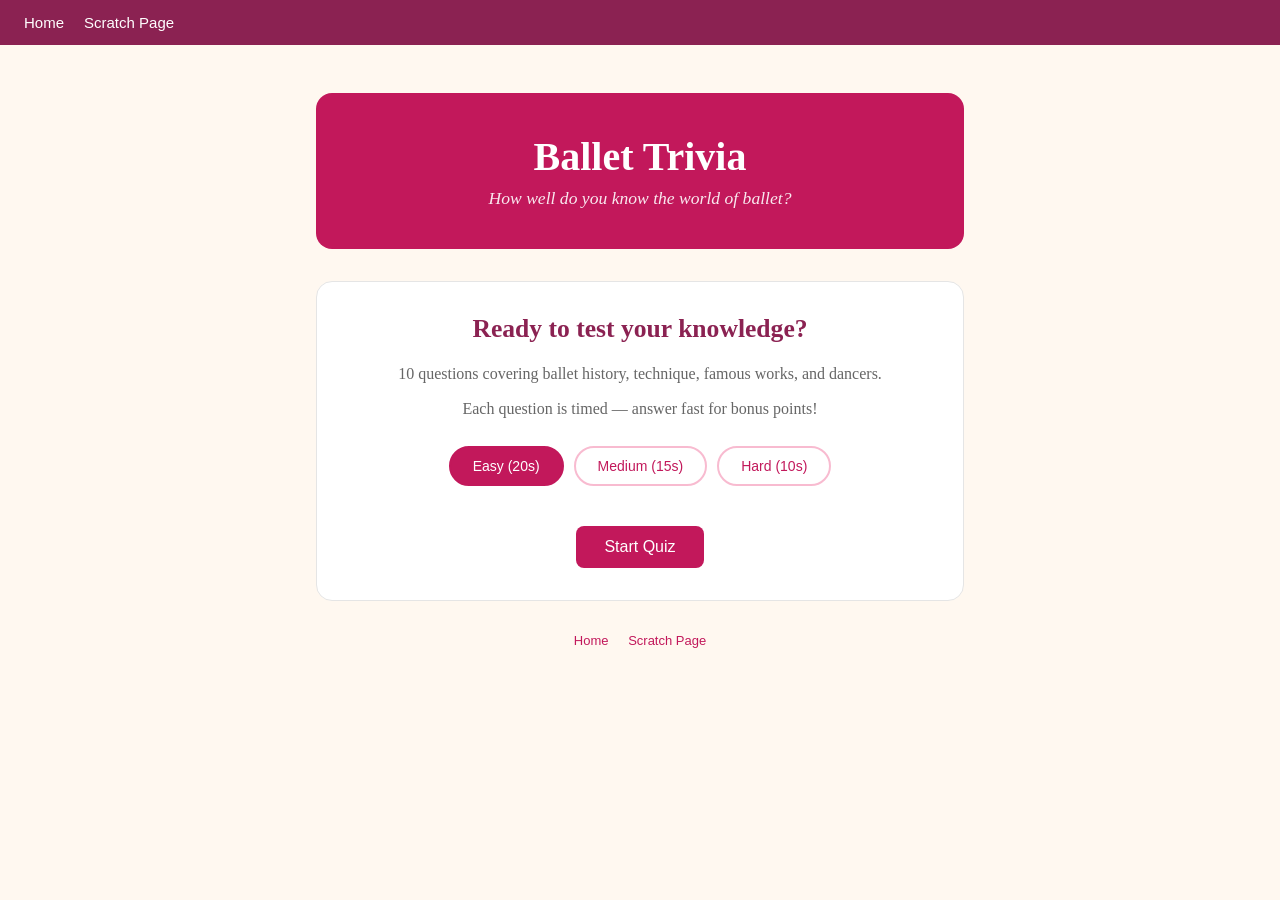
==== commit 423b7e88: "Add files via upload" ====
--- a/ballet-trivia.html
+++ b/ballet-trivia.html
@@ -615,621 +615,4 @@
 </script>
 
 </body>
-</html>.    <!DOCTYPE html>
-<html lang="en">
-<head>
-  <meta charset="UTF-8" />
-  <meta name="viewport" content="width=device-width, initial-scale=1.0" />
-  <title>Ballet Trivia</title>
-  <style>
-    * { box-sizing: border-box; margin: 0; padding: 0; }
-
-    body {
-      font-family: Georgia, serif;
-      background-color: #fff8f0;
-      color: #2c2c2c;
-      min-height: 100vh;
-      padding: 2rem 1rem;
-    }
-
-    #nav {
-      background-color: #8b2252;
-      padding: 14px 24px;
-      display: flex;
-      gap: 20px;
-      margin: -2rem -1rem 2rem -1rem;
-    }
-
-    #nav a {
-      color: #fff;
-      text-decoration: none;
-      font-size: 15px;
-      font-family: Arial, sans-serif;
-    }
-
-    #nav a:hover { text-decoration: underline; }
-
-    #wrapper {
-      max-width: 680px;
-      margin: 0 auto;
-      padding: 1rem;
-    }
-
-    #hero {
-      text-align: center;
-      padding: 40px 20px;
-      background-color: #c2185b;
-      border-radius: 16px;
-      color: #fff;
-      margin-bottom: 2rem;
-    }
-
-    #hero h1 {
-      font-size: 2.5rem;
-      margin-bottom: 8px;
-    }
-
-    #hero p {
-      font-size: 1.1rem;
-      font-style: italic;
-      opacity: 0.9;
-    }
-
-    .btn {
-      padding: 12px 28px;
-      background-color: #c2185b;
-      color: #fff;
-      border: none;
-      border-radius: 8px;
-      font-size: 16px;
-      cursor: pointer;
-      font-family: Arial, sans-serif;
-      transition: background 0.2s, transform 0.1s;
-      margin-top: 1rem;
-    }
-
-    .btn:hover { background-color: #8b2252; }
-    .btn:active { transform: scale(0.97); }
-
-    .btn.outline {
-      background: #fff;
-      color: #c2185b;
-      border: 2px solid #c2185b;
-    }
-
-    .btn.outline:hover { background: #fce4ec; }
-
-    #game-area {
-      background: #fff;
-      border: 1px solid #e5e5e5;
-      border-radius: 16px;
-      padding: 2rem;
-      margin-bottom: 1.5rem;
-    }
-
-    #progress-bar-wrap {
-      background: #f5e6ea;
-      border-radius: 10px;
-      height: 10px;
-      margin-bottom: 1.5rem;
-      overflow: hidden;
-    }
-
-    #progress-bar {
-      height: 10px;
-      background: #c2185b;
-      border-radius: 10px;
-      transition: width 0.4s;
-    }
-
-    #top-row {
-      display: flex;
-      justify-content: space-between;
-      align-items: center;
-      margin-bottom: 1.5rem;
-      font-family: Arial, sans-serif;
-      font-size: 14px;
-      color: #888;
-    }
-
-    #timer {
-      font-size: 22px;
-      font-weight: bold;
-      color: #c2185b;
-      font-family: Arial, sans-serif;
-    }
-
-    #timer.warning { color: #e53935; }
-
-    #question-num {
-      font-size: 13px;
-      color: #aaa;
-      font-family: Arial, sans-serif;
-    }
-
-    #score-display {
-      font-size: 14px;
-      color: #8b2252;
-      font-family: Arial, sans-serif;
-      font-weight: bold;
-    }
-
-    #question {
-      font-size: 1.3rem;
-      line-height: 1.7;
-      margin-bottom: 1.5rem;
-      color: #2c2c2c;
-    }
-
-    .answer-btn {
-      display: block;
-      width: 100%;
-      padding: 14px 18px;
-      margin-bottom: 10px;
-      background: #fff8f0;
-      border: 1.5px solid #f8bbd0;
-      border-radius: 10px;
-      font-size: 15px;
-      font-family: Georgia, serif;
-      color: #2c2c2c;
-      cursor: pointer;
-      text-align: left;
-      transition: background 0.15s, border-color 0.15s, transform 0.1s;
-    }
-
-    .answer-btn:hover {
-      background: #fce4ec;
-      border-color: #c2185b;
-    }
-
-    .answer-btn:active { transform: scale(0.98); }
-
-    .answer-btn.correct {
-      background: #e8f5e9;
-      border-color: #43a047;
-      color: #2e7d32;
-    }
-
-    .answer-btn.wrong {
-      background: #ffebee;
-      border-color: #e53935;
-      color: #b71c1c;
-    }
-
-    .answer-btn.disabled {
-      cursor: default;
-      pointer-events: none;
-    }
-
-    #feedback {
-      font-size: 15px;
-      line-height: 1.6;
-      margin-top: 1rem;
-      padding: 12px 16px;
-      border-radius: 8px;
-      font-family: Arial, sans-serif;
-      display: none;
-    }
-
-    #feedback.correct {
-      background: #e8f5e9;
-      color: #2e7d32;
-      display: block;
-    }
-
-    #feedback.wrong {
-      background: #ffebee;
-      color: #b71c1c;
-      display: block;
-    }
-
-    #result-area {
-      background: #fff;
-      border: 1px solid #e5e5e5;
-      border-radius: 16px;
-      padding: 2.5rem;
-      text-align: center;
-      display: none;
-    }
-
-    #result-area h2 {
-      font-size: 2rem;
-      color: #c2185b;
-      margin-bottom: 1rem;
-    }
-
-    #final-score {
-      font-size: 3.5rem;
-      font-weight: bold;
-      color: #8b2252;
-      font-family: Arial, sans-serif;
-    }
-
-    #result-message {
-      font-size: 1.1rem;
-      color: #555;
-      margin: 1rem 0;
-      line-height: 1.7;
-    }
-
-    #result-breakdown {
-      background: #fff8f0;
-      border-radius: 10px;
-      padding: 1rem;
-      margin: 1rem 0;
-      font-family: Arial, sans-serif;
-      font-size: 14px;
-      color: #888;
-    }
-
-    #start-area {
-      text-align: center;
-      padding: 2rem;
-      background: #fff;
-      border: 1px solid #e5e5e5;
-      border-radius: 16px;
-    }
-
-    #start-area h2 {
-      font-size: 1.6rem;
-      color: #8b2252;
-      margin-bottom: 1rem;
-    }
-
-    #start-area p {
-      color: #666;
-      font-size: 1rem;
-      line-height: 1.7;
-      margin-bottom: 0.5rem;
-    }
-
-    #difficulty {
-      display: flex;
-      gap: 10px;
-      justify-content: center;
-      flex-wrap: wrap;
-      margin: 1.5rem 0;
-    }
-
-    .diff-btn {
-      padding: 10px 22px;
-      border: 2px solid #f8bbd0;
-      border-radius: 20px;
-      background: #fff;
-      color: #c2185b;
-      font-size: 14px;
-      cursor: pointer;
-      font-family: Arial, sans-serif;
-      transition: all 0.15s;
-    }
-
-    .diff-btn:hover, .diff-btn.selected {
-      background: #c2185b;
-      color: #fff;
-      border-color: #c2185b;
-    }
-
-    #footer {
-      text-align: center;
-      margin-top: 2rem;
-      font-size: 13px;
-      color: #aaa;
-      font-family: Arial, sans-serif;
-    }
-
-    #footer a {
-      color: #c2185b;
-      text-decoration: none;
-      margin: 0 8px;
-    }
-  </style>
-</head>
-<body>
-
-<div id="nav">
-  <a href="index.html">Home</a>
-  <a href="scratch.html">Scratch Page</a>
-</div>
-
-<div id="wrapper">
-
-  <div id="hero">
-    <h1>Ballet Trivia</h1>
-    <p>How well do you know the world of ballet?</p>
-  </div>
-
-  <div id="start-area">
-    <h2>Ready to test your knowledge?</h2>
-    <p>10 questions covering ballet history, technique, famous works, and dancers.</p>
-    <p>Each question is timed — answer fast for bonus points!</p>
-    <div id="difficulty">
-      <button class="diff-btn selected" onclick="selectDiff(this, 'easy')">Easy (20s)</button>
-      <button class="diff-btn" onclick="selectDiff(this, 'medium')">Medium (15s)</button>
-      <button class="diff-btn" onclick="selectDiff(this, 'hard')">Hard (10s)</button>
-    </div>
-    <button class="btn" onclick="startGame()">Start Quiz</button>
-  </div>
-
-  <div id="game-area" style="display:none;">
-    <div id="progress-bar-wrap">
-      <div id="progress-bar" style="width:0%"></div>
-    </div>
-    <div id="top-row">
-      <span id="question-num">Question 1 of 10</span>
-      <span id="timer">15</span>
-      <span id="score-display">Score: 0</span>
-    </div>
-    <p id="question"></p>
-    <div id="answers"></div>
-    <div id="feedback"></div>
-    <div style="text-align:right; margin-top:1.5rem;">
-      <button class="btn" id="next-btn" onclick="nextQuestion()" style="display:none;">Next Question</button>
-    </div>
-  </div>
-
-  <div id="result-area">
-    <h2>Quiz Complete!</h2>
-    <div id="final-score"></div>
-    <p id="result-message"></p>
-    <div id="result-breakdown"></div>
-    <button class="btn" onclick="restartGame()">Play Again</button>
-    <button class="btn outline" onclick="window.location.href='scratch.html'" style="margin-left:10px;">Back to Scratch Page</button>
-  </div>
-
-  <div id="footer">
-    <a href="index.html">Home</a>
-    <a href="scratch.html">Scratch Page</a>
-  </div>
-
-</div>
-
-<script>
-  const allQuestions = [
-    {
-      q: "Which famous ballet features the 'Dance of the Sugar Plum Fairy'?",
-      answers: ["Swan Lake", "The Nutcracker", "Sleeping Beauty", "Giselle"],
-      correct: 1,
-      fact: "The Nutcracker was composed by Tchaikovsky and premiered in 1892. The Sugar Plum Fairy is one of its most iconic characters!"
-    },
-    {
-      q: "What is the French term for a ballet dancer who is on the tips of their toes?",
-      answers: ["En pointe", "Arabesque", "Plié", "Tendu"],
-      correct: 0,
-      fact: "En pointe refers to dancing on the very tips of the toes, supported by specially made pointe shoes with a hardened box."
-    },
-    {
-      q: "Who composed the music for Swan Lake?",
-      answers: ["Stravinsky", "Beethoven", "Tchaikovsky", "Mozart"],
-      correct: 2,
-      fact: "Pyotr Ilyich Tchaikovsky composed Swan Lake in 1875-76. He also composed The Nutcracker and Sleeping Beauty!"
-    },
-    {
-      q: "What is a 'plié' in ballet?",
-      answers: ["A jump", "A bending of the knees", "A spin", "A kick"],
-      correct: 1,
-      fact: "Plié comes from the French word meaning 'bent.' It is a fundamental movement where the dancer bends their knees while keeping their back straight."
-    },
-    {
-      q: "Which ballet school is one of the oldest and most prestigious in the world?",
-      answers: ["American Ballet Theatre", "Paris Opera Ballet School", "Bolshoi Ballet Academy", "Royal Ballet School"],
-      correct: 1,
-      fact: "The Paris Opera Ballet School was founded in 1713, making it one of the oldest ballet schools in the world!"
-    },
-    {
-      q: "What is an 'arabesque' in ballet?",
-      answers: ["A type of jump where both feet leave the floor", "A position where one leg is extended behind the body", "A fast spin on one foot", "A movement sliding the foot along the floor"],
-      correct: 1,
-      fact: "An arabesque is a position where the dancer stands on one leg with the other leg extended behind them at 90 degrees or higher."
-    },
-    {
-      q: "Which famous male ballet dancer is known for defecting from the Soviet Union in 1961?",
-      answers: ["Mikhail Baryshnikov", "Rudolf Nureyev", "Vaslav Nijinsky", "Carlos Acosta"],
-      correct: 1,
-      fact: "Rudolf Nureyev defected from the Soviet Union in 1961 at the Paris airport, becoming one of the most celebrated dancers of the 20th century."
-    },
-    {
-      q: "What does 'pas de deux' mean in ballet?",
-      answers: ["Step of one", "Step of two", "Dance of grace", "Jump together"],
-      correct: 1,
-      fact: "Pas de deux literally means 'step of two' in French. It is a dance duet typically performed by a male and female dancer together."
-    },
-    {
-      q: "Which ballet tells the story of a girl who falls asleep for 100 years?",
-      answers: ["Cinderella", "Giselle", "Sleeping Beauty", "The Firebird"],
-      correct: 2,
-      fact: "Sleeping Beauty was choreographed by Marius Petipa with music by Tchaikovsky, premiering in 1890."
-    },
-    {
-      q: "What is the barre in ballet class used for?",
-      answers: ["Jumping practice", "Support and balance during warm-up exercises", "Stretching after class", "Spinning practice"],
-      correct: 1,
-      fact: "The barre is a horizontal handrail used by dancers to maintain balance during warm-up exercises. Every ballet class begins with barre work!"
-    },
-    {
-      q: "What is a 'pirouette' in ballet?",
-      answers: ["A leap through the air", "A spin on one leg", "A slide across the floor", "A bow at the end of a performance"],
-      correct: 1,
-      fact: "A pirouette is a controlled spin on one leg. Dancers can perform multiple rotations in a single pirouette — sometimes more than 10!"
-    },
-    {
-      q: "Which famous ballet company is based in Moscow, Russia?",
-      answers: ["Royal Ballet", "Paris Opera Ballet", "Bolshoi Ballet", "New York City Ballet"],
-      correct: 2,
-      fact: "The Bolshoi Ballet was founded in 1776 and is one of the most famous ballet companies in the world!"
-    },
-    {
-      q: "What does 'grand jeté' mean?",
-      answers: ["A small hop", "A large leap through the air", "A turn on two feet", "A slow walk across the stage"],
-      correct: 1,
-      fact: "Grand jeté means 'large throw' in French. It is a big leap where the dancer splits their legs in the air!"
-    },
-    {
-      q: "Who choreographed the original Swan Lake?",
-      answers: ["George Balanchine", "Marius Petipa", "Jerome Robbins", "Roland Petit"],
-      correct: 1,
-      fact: "Marius Petipa, along with Lev Ivanov, choreographed the definitive version of Swan Lake in 1895."
-    },
-    {
-      q: "What is the name of the villain in Swan Lake?",
-      answers: ["Drosselmeyer", "Carabosse", "Von Rothbart", "Loge"],
-      correct: 2,
-      fact: "Von Rothbart is the evil sorcerer in Swan Lake who transforms Princess Odette into a swan!"
-    }
-  ];
-
-  let questions = [];
-  let current = 0;
-  let score = 0;
-  let timer;
-  let timeLeft;
-  let difficulty = 'easy';
-  let timeLimits = { easy: 20, medium: 15, hard: 10 };
-  let answered = false;
-  let correct = 0;
-  let wrong = 0;
-
-  function selectDiff(btn, d) {
-    document.querySelectorAll('.diff-btn').forEach(b => b.classList.remove('selected'));
-    btn.classList.add('selected');
-    difficulty = d;
-  }
-
-  function shuffle(arr) {
-    return arr.sort(() => Math.random() - 0.5);
-  }
-
-  function startGame() {
-    questions = shuffle([...allQuestions]).slice(0, 10);
-    current = 0;
-    score = 0;
-    correct = 0;
-    wrong = 0;
-    document.getElementById('start-area').style.display = 'none';
-    document.getElementById('result-area').style.display = 'none';
-    document.getElementById('game-area').style.display = 'block';
-    showQuestion();
-  }
-
-  function showQuestion() {
-    answered = false;
-    const q = questions[current];
-    document.getElementById('question-num').textContent = `Question ${current + 1} of ${questions.length}`;
-    document.getElementById('score-display').textContent = `Score: ${score}`;
-    document.getElementById('progress-bar').style.width = `${(current / questions.length) * 100}%`;
-    document.getElementById('question').textContent = q.q;
-    document.getElementById('feedback').className = '';
-    document.getElementById('feedback').style.display = 'none';
-    document.getElementById('next-btn').style.display = 'none';
-
-    const answersDiv = document.getElementById('answers');
-    answersDiv.innerHTML = '';
-    q.answers.forEach((a, i) => {
-      const btn = document.createElement('button');
-      btn.className = 'answer-btn';
-      btn.textContent = a;
-      btn.onclick = () => selectAnswer(i);
-      answersDiv.appendChild(btn);
-    });
-
-    startTimer();
-  }
-
-  function startTimer() {
-    timeLeft = timeLimits[difficulty];
-    const timerEl = document.getElementById('timer');
-    timerEl.textContent = timeLeft;
-    timerEl.className = '';
-    clearInterval(timer);
-    timer = setInterval(() => {
-      timeLeft--;
-      timerEl.textContent = timeLeft;
-      if (timeLeft <= 5) timerEl.className = 'warning';
-      if (timeLeft <= 0) {
-        clearInterval(timer);
-        timeOut();
-      }
-    }, 1000);
-  }
-
-  function timeOut() {
-    answered = true;
-    wrong++;
-    const btns = document.querySelectorAll('.answer-btn');
-    btns.forEach((b, i) => {
-      b.classList.add('disabled');
-      if (i === questions[current].correct) b.classList.add('correct');
-    });
-    const feedback = document.getElementById('feedback');
-    feedback.className = 'wrong';
-    feedback.textContent = "Time's up! " + questions[current].fact;
-    document.getElementById('next-btn').style.display = 'inline-block';
-  }
-
-  function selectAnswer(index) {
-    if (answered) return;
-    answered = true;
-    clearInterval(timer);
-
-    const q = questions[current];
-    const btns = document.querySelectorAll('.answer-btn');
-    btns.forEach(b => b.classList.add('disabled'));
-
-    const feedback = document.getElementById('feedback');
-
-    if (index === q.correct) {
-      btns[index].classList.add('correct');
-      const bonus = Math.ceil(timeLeft / 3);
-      score += 10 + bonus;
-      correct++;
-      feedback.className = 'correct';
-      feedback.textContent = `Correct! +${10 + bonus} points. ${q.fact}`;
-    } else {
-      btns[index].classList.add('wrong');
-      btns[q.correct].classList.add('correct');
-      wrong++;
-      feedback.className = 'wrong';
-      feedback.textContent = `Not quite! The answer was "${q.answers[q.correct]}". ${q.fact}`;
-    }
-
-    document.getElementById('score-display').textContent = `Score: ${score}`;
-    document.getElementById('next-btn').style.display = 'inline-block';
-  }
-
-  function nextQuestion() {
-    current++;
-    if (current >= questions.length) {
-      showResult();
-    } else {
-      showQuestion();
-    }
-  }
-
-  function showResult() {
-    clearInterval(timer);
-    document.getElementById('game-area').style.display = 'none';
-    document.getElementById('result-area').style.display = 'block';
-
-    document.getElementById('final-score').textContent = score + ' pts';
-
-    let message = '';
-    const pct = correct / questions.length;
-    if (pct === 1) message = "Perfect score! You are a true ballet expert!";
-    else if (pct >= 0.8) message = "Excellent! You really know your ballet!";
-    else if (pct >= 0.6) message = "Good job! Keep dancing and learning!";
-    else if (pct >= 0.4) message = "Not bad! Ballet has a rich history — try again!";
-    else message = "Keep learning! Ballet is a beautiful art form with so much to discover.";
-
-    document.getElementById('result-message').textContent = message;
-    document.getElementById('result-breakdown').innerHTML = `
-      Correct: ${correct} &nbsp;|&nbsp; Wrong: ${wrong} &nbsp;|&nbsp; Total Score: ${score} pts
-    `;
-  }
-
-  function restartGame() {
-    document.getElementById('result-area').style.display = 'none';
-    document.getElementById('start-area').style.display = 'block';
-  }
-</script>
-
-</body>
 </html>
